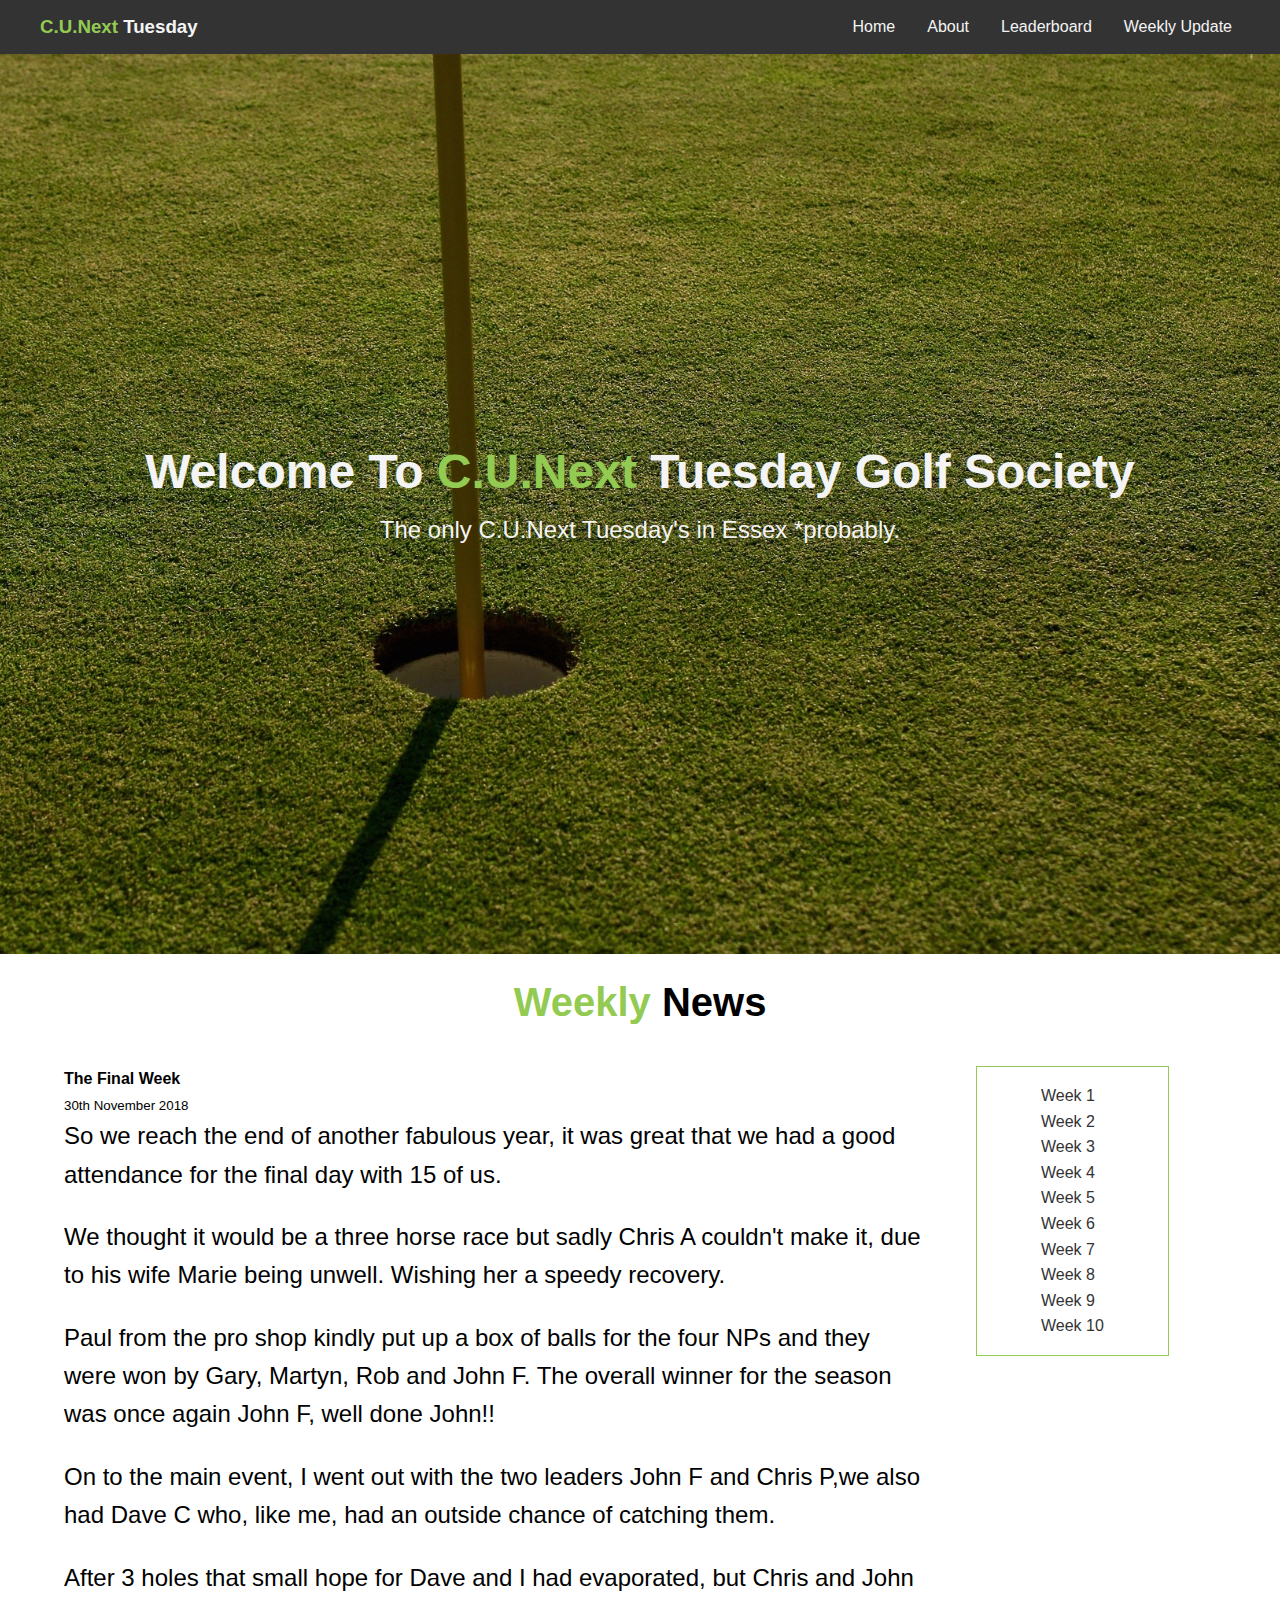
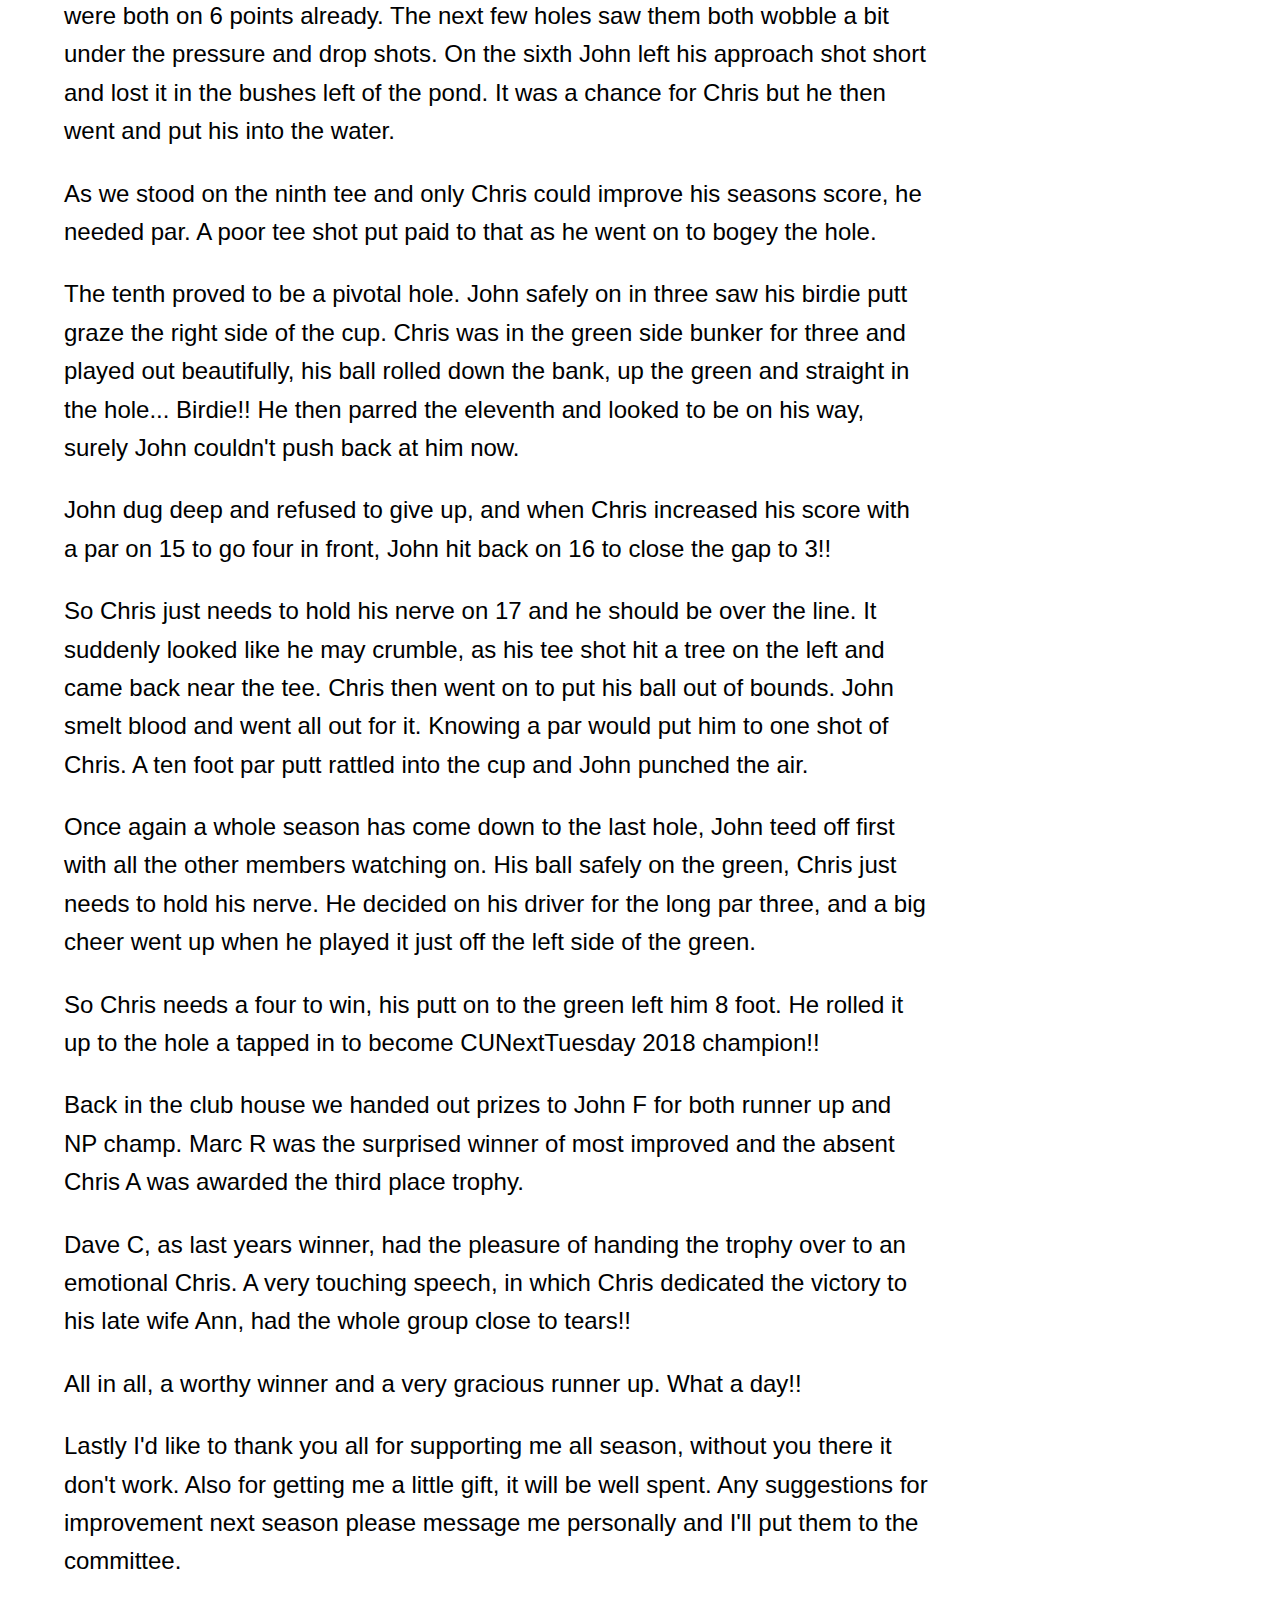
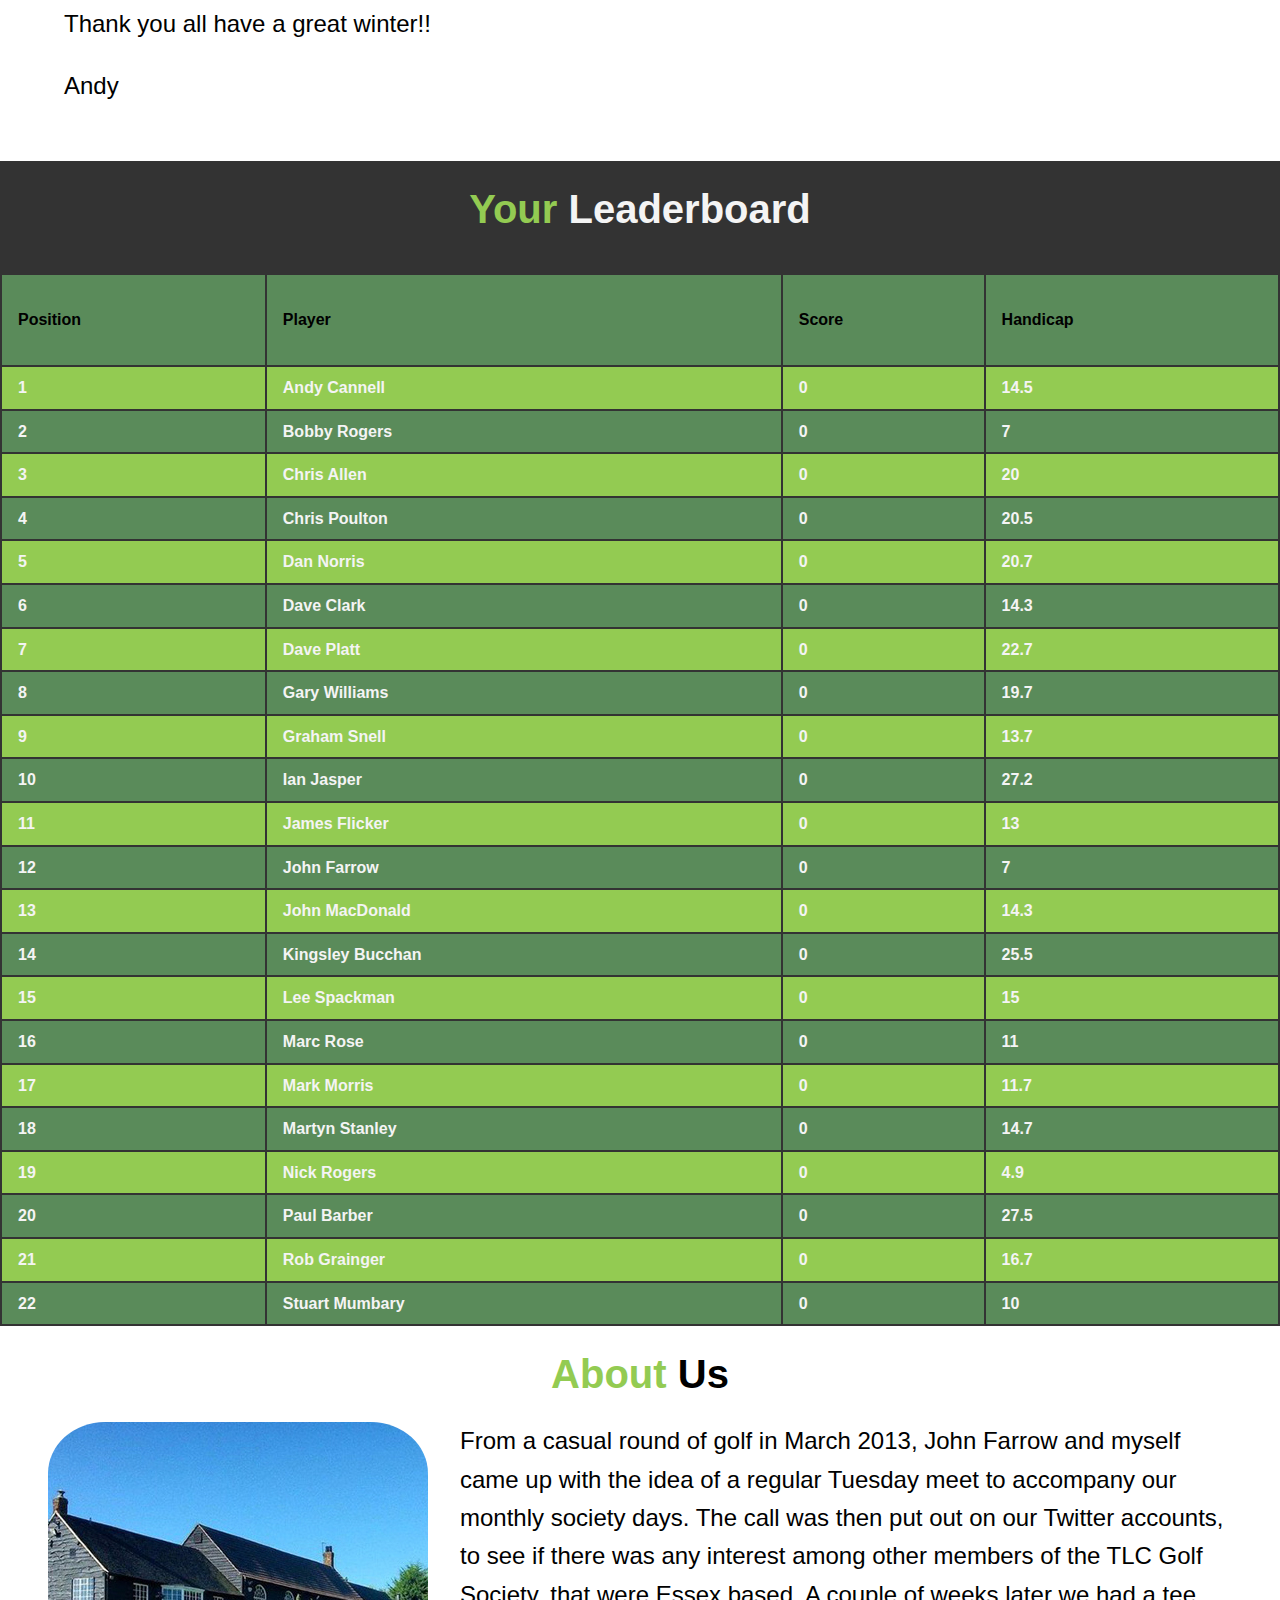
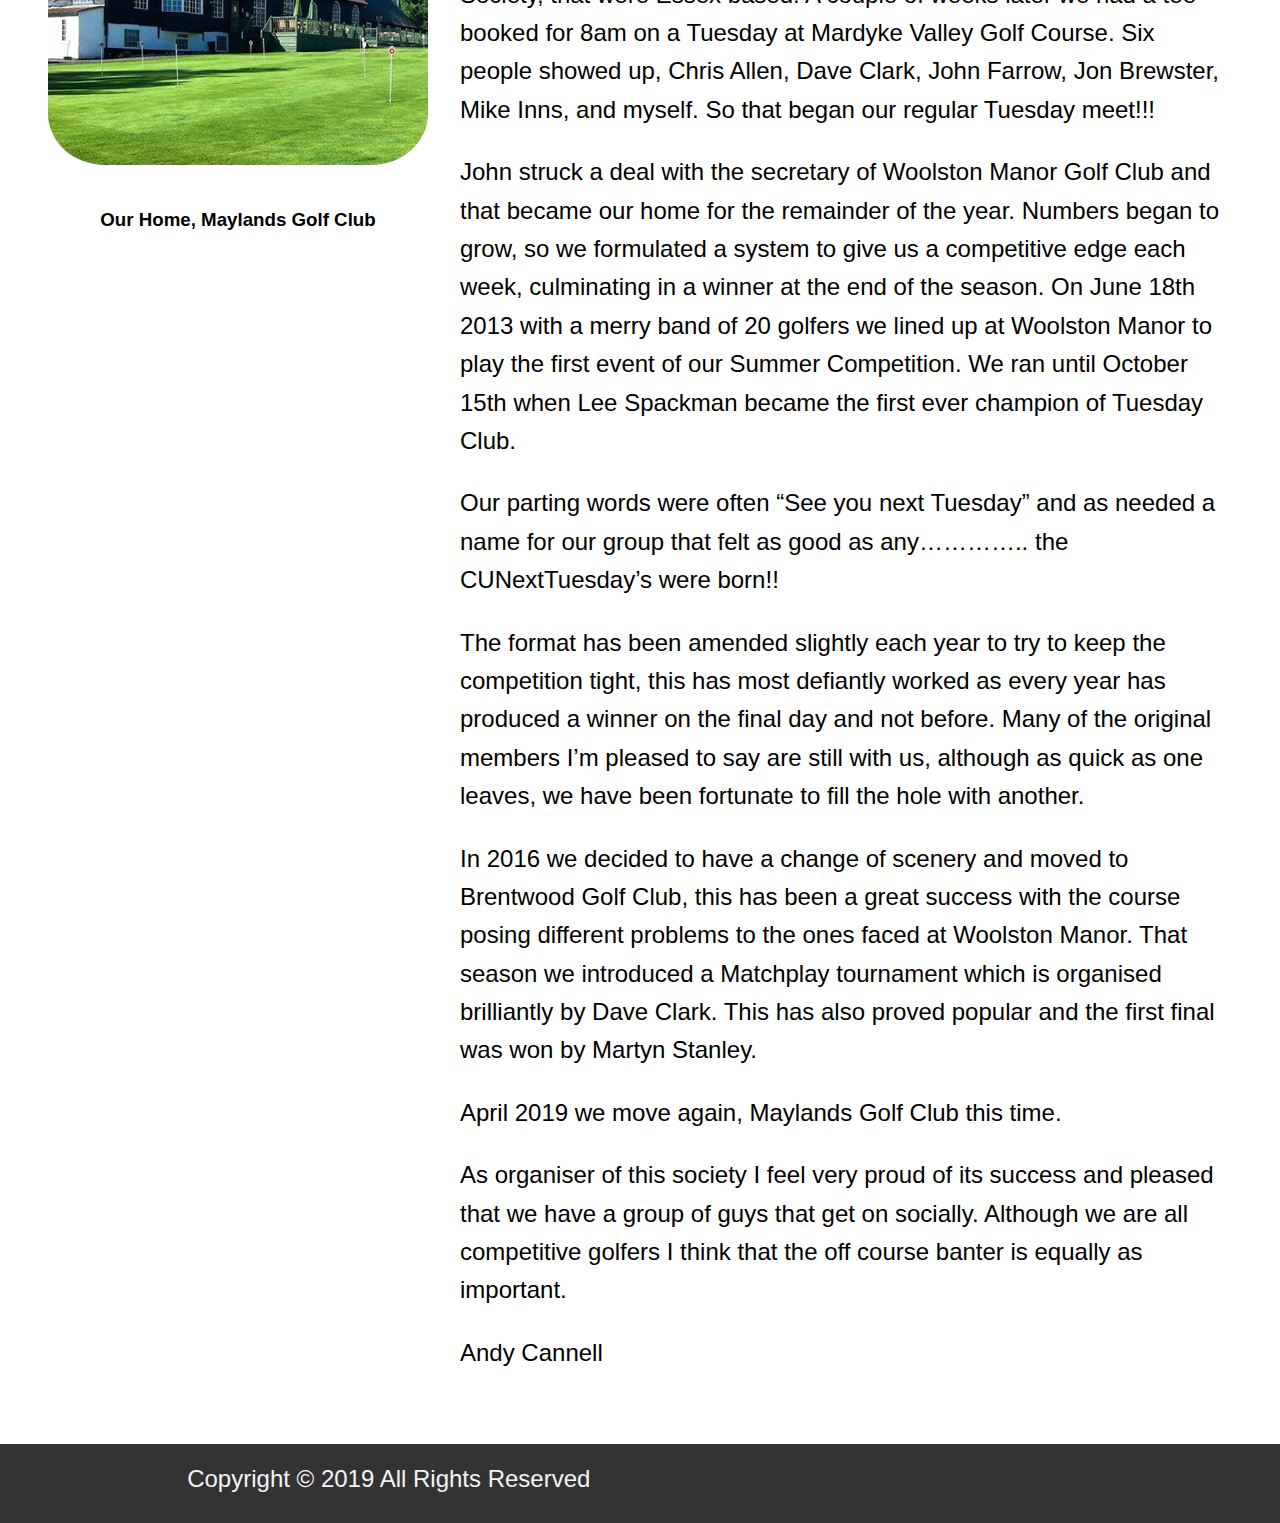
==== index.html @ a3b54503 "added content" ====
<!DOCTYPE html>
<html lang="en">
  <head>
    <meta charset="UTF-8" />
    <meta name="viewport" content="width=device-width, initial-scale=1.0" />
    <meta http-equiv="X-UA-Compatible" content="ie=edge" />
    <link
      rel="stylesheet"
      href="https://use.fontawesome.com/releases/v5.7.2/css/all.css"
      integrity="sha384-fnmOCqbTlWIlj8LyTjo7mOUStjsKC4pOpQbqyi7RrhN7udi9RwhKkMHpvLbHG9Sr"
      crossorigin="anonymous"
    />
    <link rel="stylesheet" href="./static/css/style.css" />

    <title>C.U.Next Tuesday | Golf Society</title>
  </head>
  <body>
    <!-- Nav -->

    <nav id="navbar">
      <h3>
        <i id="brand" class="fas fa-golf-ball"></i
        ><span class="text-primary">C.U.Next</span> Tuesday
      </h3>
      <ul>
        <li><a href="#navbar">Home</a></li>
        <li><a href="#about">About</a></li>
        <li><a href="#leaderboard">Leaderboard</a></li>
        <li><a href="#weekly">Weekly Update</a></li>
      </ul>
    </nav>

    <!-- Header Showcase -->

    <header id="showcase">
      <h1>
        Welcome To <span class="text-primary">C.U.Next</span> Tuesday Golf
        Society
      </h1>
      <p>The only C.U.Next Tuesday's in Essex *probably.</p>
    </header>

    <!-- Weekly News -->

    <section id="weekly">
      <h2><span class="text-primary">Weekly</span> News</h2>
      <div class="weekly-content">
        <div>
          <h4>The Final Week</h4>
          <small>30th November 2018</small>
          <p>
            So we reach the end of another fabulous year, it was great that we
            had a good attendance for the final day with 15 of us.
          </p>
          <p>
            We thought it would be a three horse race but sadly Chris A couldn't
            make it, due to his wife Marie being unwell. Wishing her a speedy
            recovery.
          </p>
          <p>
            Paul from the pro shop kindly put up a box of balls for the four NPs
            and they were won by Gary, Martyn, Rob and John F. The overall
            winner for the season was once again John F, well done John!!
          </p>
          <p>
            On to the main event, I went out with the two leaders John F and
            Chris P,we also had Dave C who, like me, had an outside chance of
            catching them.
          </p>
          <p>
            After 3 holes that small hope for Dave and I had evaporated, but
            Chris and John were both on 6 points already. The next few holes saw
            them both wobble a bit under the pressure and drop shots. On the
            sixth John left his approach shot short and lost it in the bushes
            left of the pond. It was a chance for Chris but he then went and put
            his into the water.
          </p>
          <p>
            As we stood on the ninth tee and only Chris could improve his
            seasons score, he needed par. A poor tee shot put paid to that as he
            went on to bogey the hole.
          </p>
          <p>
            The tenth proved to be a pivotal hole. John safely on in three saw
            his birdie putt graze the right side of the cup. Chris was in the
            green side bunker for three and played out beautifully, his ball
            rolled down the bank, up the green and straight in the hole...
            Birdie!! He then parred the eleventh and looked to be on his way,
            surely John couldn't push back at him now.
          </p>
          <p>
            John dug deep and refused to give up, and when Chris increased his
            score with a par on 15 to go four in front, John hit back on 16 to
            close the gap to 3!!
          </p>
          <p>
            So Chris just needs to hold his nerve on 17 and he should be over
            the line. It suddenly looked like he may crumble, as his tee shot
            hit a tree on the left and came back near the tee. Chris then went
            on to put his ball out of bounds. John smelt blood and went all out
            for it. Knowing a par would put him to one shot of Chris. A ten foot
            par putt rattled into the cup and John punched the air.
          </p>
          <p>
            Once again a whole season has come down to the last hole, John teed
            off first with all the other members watching on. His ball safely on
            the green, Chris just needs to hold his nerve. He decided on his
            driver for the long par three, and a big cheer went up when he
            played it just off the left side of the green.
          </p>
          <p>
            So Chris needs a four to win, his putt on to the green left him 8
            foot. He rolled it up to the hole a tapped in to become
            CUNextTuesday 2018 champion!!
          </p>
          <p>
            Back in the club house we handed out prizes to John F for both
            runner up and NP champ. Marc R was the surprised winner of most
            improved and the absent Chris A was awarded the third place trophy.
          </p>
          <p>
            Dave C, as last years winner, had the pleasure of handing the trophy
            over to an emotional Chris. A very touching speech, in which Chris
            dedicated the victory to his late wife Ann, had the whole group
            close to tears!!
          </p>
          <p>
            All in all, a worthy winner and a very gracious runner up. What a
            day!!
          </p>
          <p>
            Lastly I'd like to thank you all for supporting me all season,
            without you there it don't work. Also for getting me a little gift,
            it will be well spent. Any suggestions for improvement next season
            please message me personally and I'll put them to the committee.
          </p>
          <p>Thank you all have a great winter!!</p>
          <p>Andy</p>
        </div>
        <div>
          <ul>
            <a href=""><li>Week 1</li></a>
            <a href=""><li>Week 2</li></a>
            <a href=""><li>Week 3</li></a>
            <a href=""><li>Week 4</li></a>
            <a href=""><li>Week 5</li></a>
            <a href=""><li>Week 6</li></a>
            <a href=""><li>Week 7</li></a>
            <a href=""><li>Week 8</li></a>
            <a href=""><li>Week 9</li></a>
            <a href=""><li>Week 10</li></a>
          </ul>
        </div>
      </div>
    </section>

    <section id="leaderboard">
      <h2><span class="text-primary">Your</span> Leaderboard</h2>
      <div class="leaderboard-container">
        <table class="leaderboard-table">
          <tr>
            <th>Position</th>
            <th>Player</th>
            <th>Score</th>
            <th>Handicap</th>
          </tr>
          <tr>
            <td>1</td>
            <td>Andy Cannell</td>
            <td>0</td>
            <td>14.5</td>
          </tr>
          <tr>
            <td>2</td>
            <td>Bobby Rogers</td>
            <td>0</td>
            <td>7</td>
          </tr>
          <tr>
            <td>3</td>
            <td>Chris Allen</td>
            <td>0</td>
            <td>20</td>
          </tr>
          <tr>
            <td>4</td>
            <td>Chris Poulton</td>
            <td>0</td>
            <td>20.5</td>
          </tr>
          <tr>
            <td>5</td>
            <td>Dan Norris</td>
            <td>0</td>
            <td>20.7</td>
          </tr>
          <tr>
            <td>6</td>
            <td>Dave Clark</td>
            <td>0</td>
            <td>14.3</td>
          </tr>
          <tr>
            <td>7</td>
            <td>Dave Platt</td>
            <td>0</td>
            <td>22.7</td>
          </tr>
          <tr>
            <td>8</td>
            <td>Gary Williams</td>
            <td>0</td>
            <td>19.7</td>
          </tr>
          <tr>
            <td>9</td>
            <td>Graham Snell</td>
            <td>0</td>
            <td>13.7</td>
          </tr>
          <tr>
            <td>10</td>
            <td>Ian Jasper</td>
            <td>0</td>
            <td>27.2</td>
          </tr>
          <tr>
            <td>11</td>
            <td>James Flicker</td>
            <td>0</td>
            <td>13</td>
          </tr>
          <tr>
            <td>12</td>
            <td>John Farrow</td>
            <td>0</td>
            <td>7</td>
          </tr>
          <tr>
            <td>13</td>
            <td>John MacDonald</td>
            <td>0</td>
            <td>14.3</td>
          </tr>
          <tr>
            <td>14</td>
            <td>Kingsley Bucchan</td>
            <td>0</td>
            <td>25.5</td>
          </tr>
          <tr>
            <td>15</td>
            <td>Lee Spackman</td>
            <td>0</td>
            <td>15</td>
          </tr>
          <tr>
            <td>16</td>
            <td>Marc Rose</td>
            <td>0</td>
            <td>11</td>
          </tr>
          <tr>
            <td>17</td>
            <td>Mark Morris</td>
            <td>0</td>
            <td>11.7</td>
          </tr>
          <tr>
            <td>18</td>
            <td>Martyn Stanley</td>
            <td>0</td>
            <td>14.7</td>
          </tr>
          <tr>
            <td>19</td>
            <td>Nick Rogers</td>
            <td>0</td>
            <td>4.9</td>
          </tr>
          <tr>
            <td>20</td>
            <td>Paul Barber</td>
            <td>0</td>
            <td>27.5</td>
          </tr>
          <tr>
            <td>21</td>
            <td>Rob Grainger</td>
            <td>0</td>
            <td>16.7</td>
          </tr>
          <tr>
            <td>22</td>
            <td>Stuart Mumbary</td>
            <td>0</td>
            <td>10</td>
          </tr>
        </table>
      </div>
    </section>
    <section id="about">
      <h2><span class="text-primary">About</span> Us</h2>
      <div class="about-container">
        <div>
          <img src="static/img/maylands.jpg" alt="Mayland Club House" />
          <h3>Our Home, Maylands Golf Club</h3>
        </div>
        <div>
          <p>
            From a casual round of golf in March 2013, John Farrow and myself
            came up with the idea of a regular Tuesday meet to accompany our
            monthly society days. The call was then put out on our Twitter
            accounts, to see if there was any interest among other members of
            the TLC Golf Society, that were Essex based. A couple of weeks later
            we had a tee booked for 8am on a Tuesday at Mardyke Valley Golf
            Course. Six people showed up, Chris Allen, Dave Clark, John Farrow,
            Jon Brewster, Mike Inns, and myself. So that began our regular
            Tuesday meet!!!
          </p>

          <p>
            John struck a deal with the secretary of Woolston Manor Golf Club
            and that became our home for the remainder of the year. Numbers
            began to grow, so we formulated a system to give us a competitive
            edge each week, culminating in a winner at the end of the season. On
            June 18th 2013 with a merry band of 20 golfers we lined up at
            Woolston Manor to play the first event of our Summer Competition. We
            ran until October 15th when Lee Spackman became the first ever
            champion of Tuesday Club.
          </p>

          <p>
            Our parting words were often “See you next Tuesday” and as needed a
            name for our group that felt as good as any………….. the
            CUNextTuesday’s were born!!
          </p>
          <p>
            The format has been amended slightly each year to try to keep the
            competition tight, this has most defiantly worked as every year has
            produced a winner on the final day and not before. Many of the
            original members I’m pleased to say are still with us, although as
            quick as one leaves, we have been fortunate to fill the hole with
            another.
          </p>
          <p>
            In 2016 we decided to have a change of scenery and moved to
            Brentwood Golf Club, this has been a great success with the course
            posing different problems to the ones faced at Woolston Manor. That
            season we introduced a Matchplay tournament which is organised
            brilliantly by Dave Clark. This has also proved popular and the
            first final was won by Martyn Stanley.
          </p>
          <p>
            April 2019 we move again, Maylands Golf Club this time.
          </p>
          <p>
            As organiser of this society I feel very proud of its success and
            pleased that we have a group of guys that get on socially. Although
            we are all competitive golfers I think that the off course banter is
            equally as important.
          </p>
          <p>
            Andy Cannell
          </p>
        </div>
      </div>
    </section>

    <footer id="main-footer">
      <div class="footer-container">
        <div>
          <p>Copyright &copy; 2019 All Rights Reserved</p>
        </div>
        <div>
          <i class="fab fa-twitter fa-2x"></i>
          <i class="fab fa-facebook fa-2x"></i>
          <i class="fab fa-instagram fa-2x"></i>
          <i class="fab fa-youtube fa-2x"></i>
        </div>
      </div>
    </footer>
  </body>
</html>
---- static/css/style.css ----
* {
  box-sizing: border-box;
  margin: 0;
  padding: 0;
}

/* Core */

body {
  font-family: "Segoe UI", Tahoma, Geneva, Verdana, sans-serif;
  line-height: 1.6;
}

h1 {
  font-size: 3rem;
}

h2 {
  font-size: 2.5rem;
  text-align: center;
  padding-top: 1rem;
}

li {
  list-style: none;
}

a {
  color: #f4f4f4;
  text-decoration: none;
}

p {
  font-size: 1.5rem;
  padding-bottom: 1.5rem;
}
/* Utility */

.text-primary {
  color: #93cb52;
}

/* Navbar */

#navbar {
  background: #333;
  color: #f4f4f4;
  display: flex;
  justify-content: space-between;
  align-items: center;
  padding: 0.75rem 2rem;
  position: sticky;
  z-index: 1;
  top: 0;
}

#navbar ul {
  display: flex;
}

#navbar ul li a {
  padding: 0.75rem 1rem;
}

#navbar ul li a:hover {
  background: #93cb52;
  border-radius: 5px;
}

#brand {
  margin-right: 0.5rem;
}

/* showcase */

#showcase {
  background: #333 url("../img/showcase.jpg") no-repeat center center/cover;
  height: 100vh;
  display: flex;
  justify-content: center;
  align-items: center;
  text-align: center;
  flex-direction: column;
}

#showcase h1 {
  color: #f4f4f4;
}

#showcase p {
  color: #f4f4f4;
}

/* Weekly News Section */

.weekly-content {
  display: grid;
  grid-template-columns: 3fr 1fr;
  justify-content: flex-start;
  align-items: flex-start;
  padding: 2rem 4rem;
}

.weekly-content ul {
  margin-left: 3rem;
  padding: 1rem 4rem;
  border: solid #93cb52 1px;
  display: inline-block;
}

.weekly-content ul a li {
  display: block;
  color: #333;
}

.weekly-content:last-of-type div {
  padding-left: 0;
  justify-content: flex-start;
}
/* Leader Board */

#leaderboard {
  background: #333;
}

#leaderboard h2 {
  color: #f4f4f4;
  margin-bottom: 2rem;
}

.leaderboard-container {
  width: 100vw;
}

table {
  margin: auto auto;
  width: 100%;
}

table th {
  text-align: left;
  padding-top: 2rem;
  padding-bottom: 2rem;
  padding-left: 1rem;
}

table tr {
  background: #93cb52;
}

table tr:nth-child(odd) {
  background: rgb(90, 139, 90);
}

table td {
  padding-left: 1rem;
  padding-top: 0.5rem;
  padding-bottom: 0.5rem;
  color: #f4f4f4;
  font-weight: bold;
}

/* About Us */

.about-container {
  display: flex;
  justify-content: center;
  padding: 3rem;
  padding-top: 1rem;
}

.about-container img {
  margin-right: 2rem;
  border-radius: 15%;
}

.about-container h3 {
  text-align: center;
  margin-top: 2rem;
  margin-right: 2rem;
}

/* Footer */

#main-footer {
  background: #333;
}

#main-footer .footer-container {
  display: flex;
  justify-content: space-around;
  align-items: center;
  text-align: center;
}

#main-footer .footer-container p {
  padding-top: 1rem;
  color: #f4f4f4;
}

#main-footer .footer-container i {
  padding: 1rem 1rem;
  color: #f4f4f4;
}

#main-footer .footer-container i:hover {
  background: #93cb52;
  border-radius: 50%;
}

/* Media Queries */

@media (max-width: 768px) {
  p {
    font-size: 1rem;
  }

  #navbar {
    display: block;
  }

  .logo {
    text-align: center;
    margin-bottom: 1rem;
  }
  #navbar ul {
    display: block;
    text-align: center;
  }

  #navbar ul li {
    border-bottom: 1px solid #444;
    padding: 1rem;
  }

  #showcase {
    height: 60vh;
  }

  #showcase .showcase-container h1 {
    font-size: 2rem;
    text-align: center;
    padding: 0.5rem;
  }

  .weekly-content {
    display: block;
    padding: 1rem 3rem;
  }

  .weekly-content:last-of-type div {
    padding-left: none;
  }

  .about-container {
    display: block;
    padding: 1rem 3rem;
  }

  .about-container img,
  h3 {
    display: none;
  }

  #main-footer .footer-container {
    display: block;
  }
}
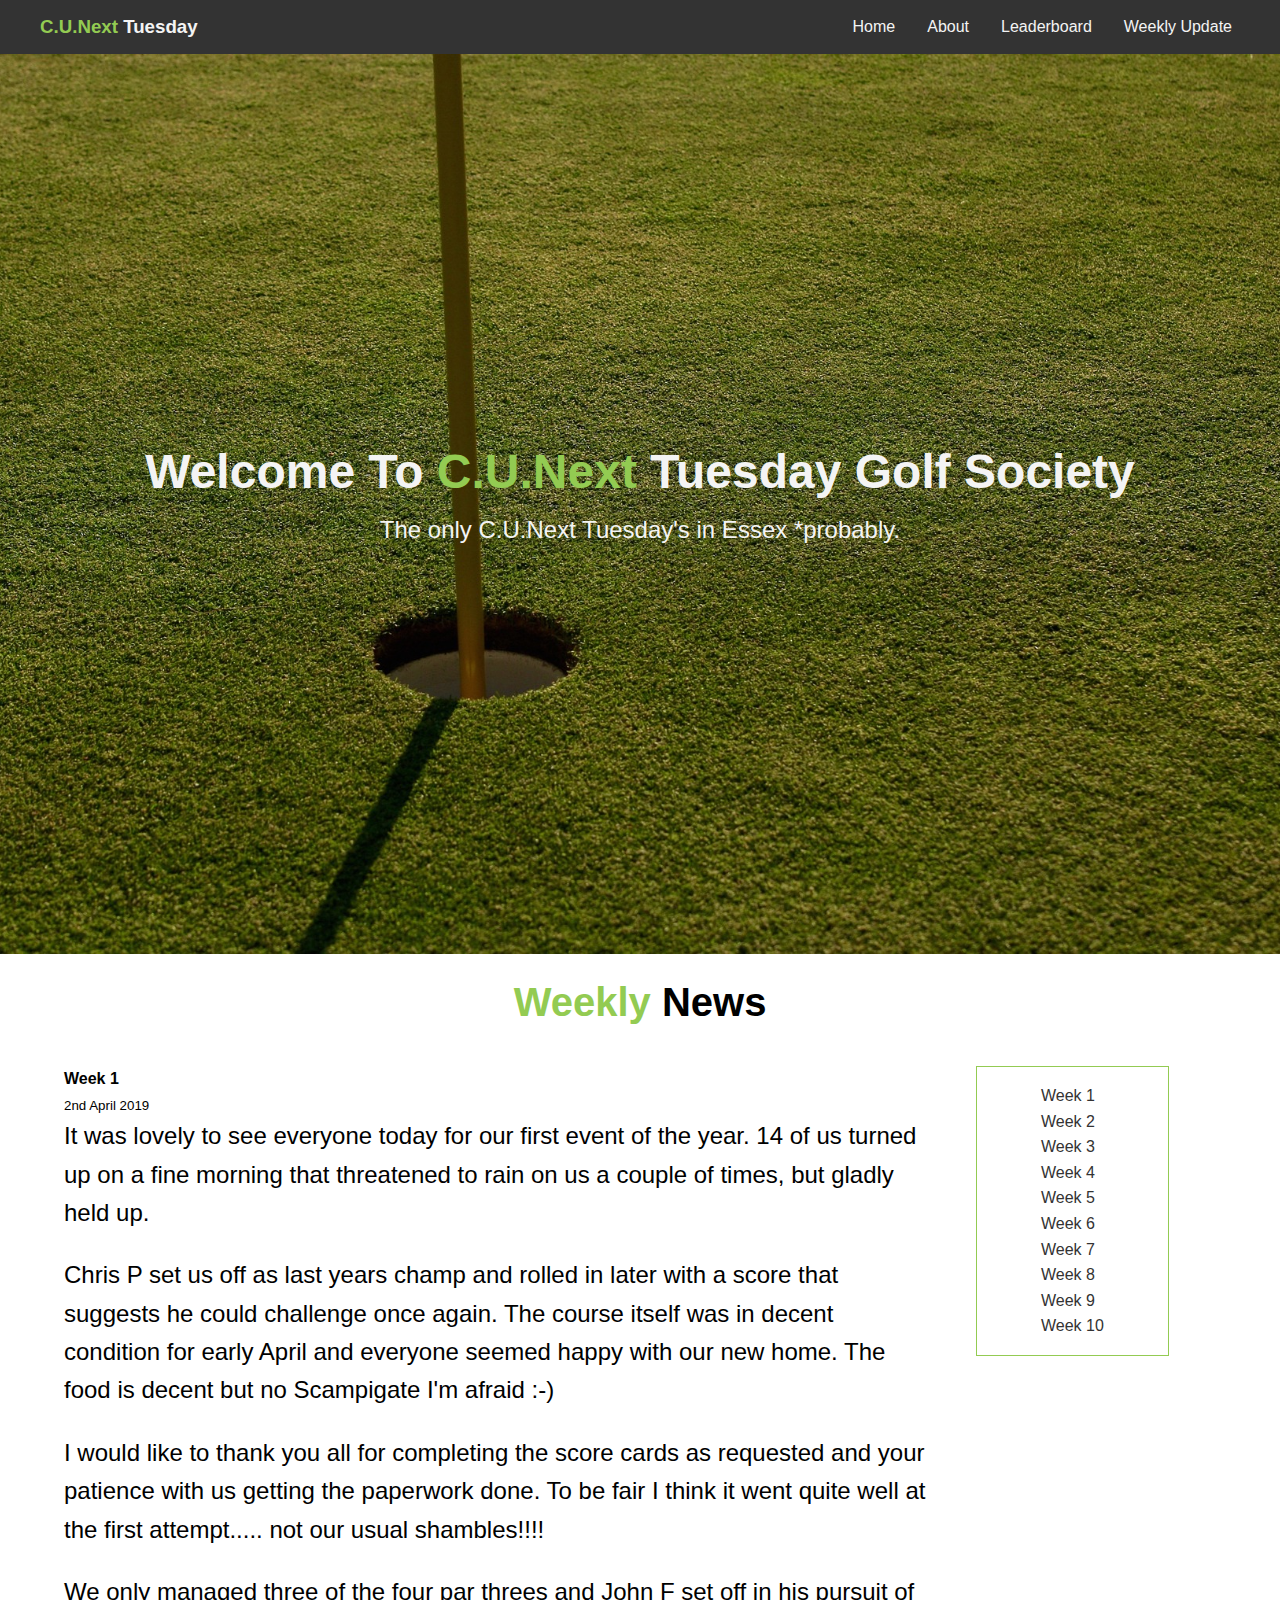
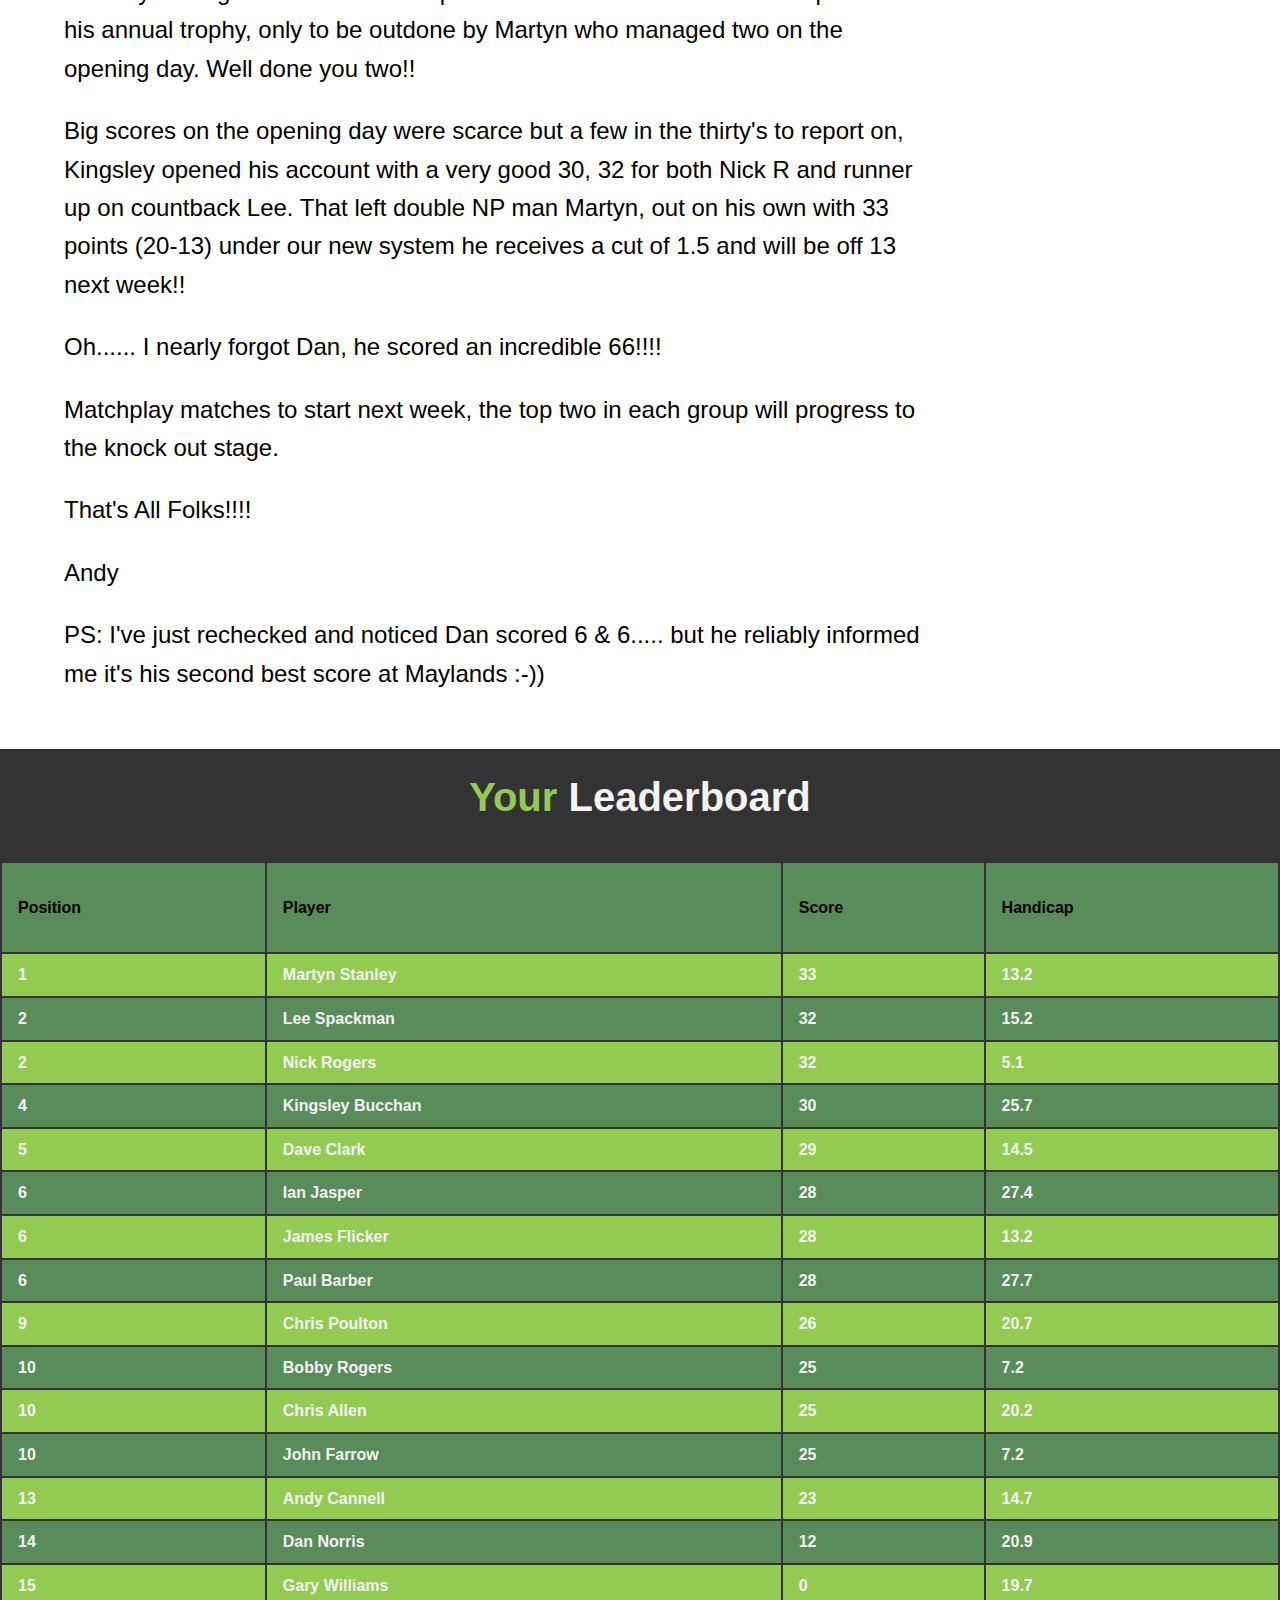
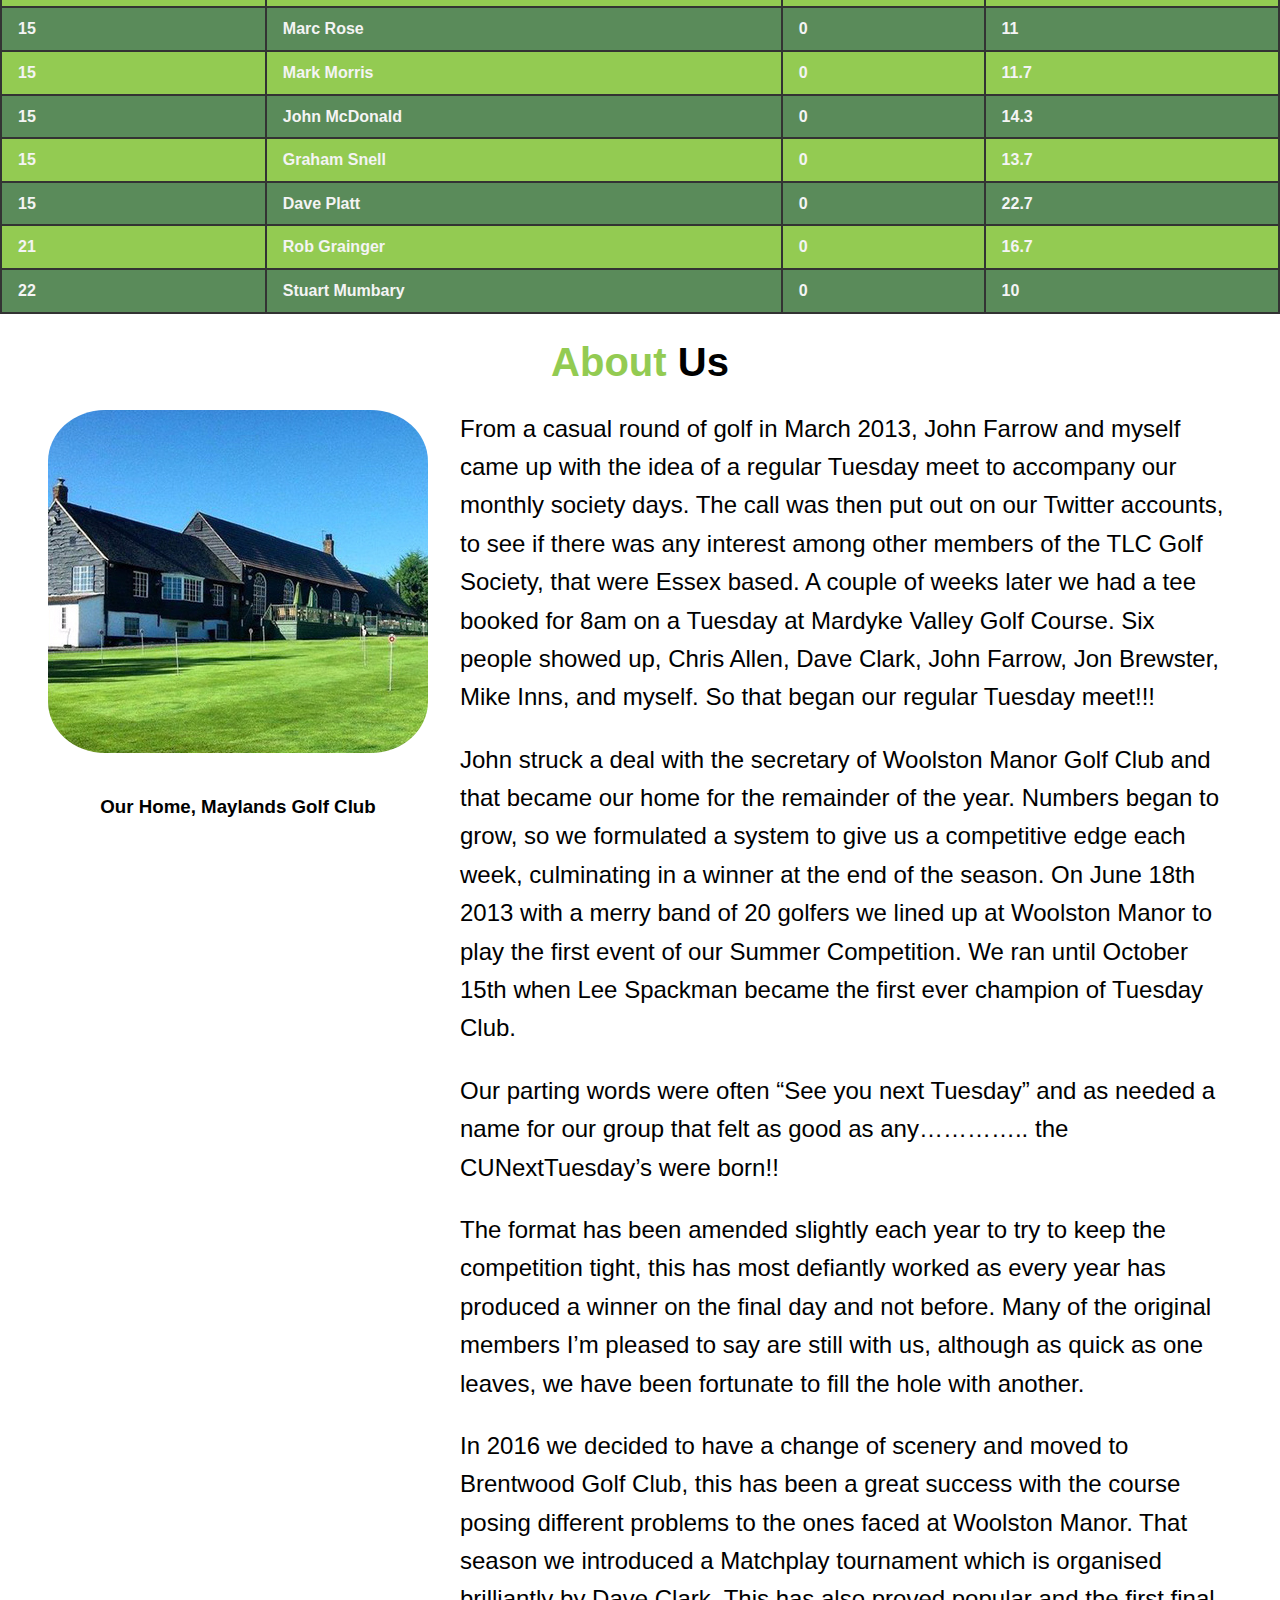
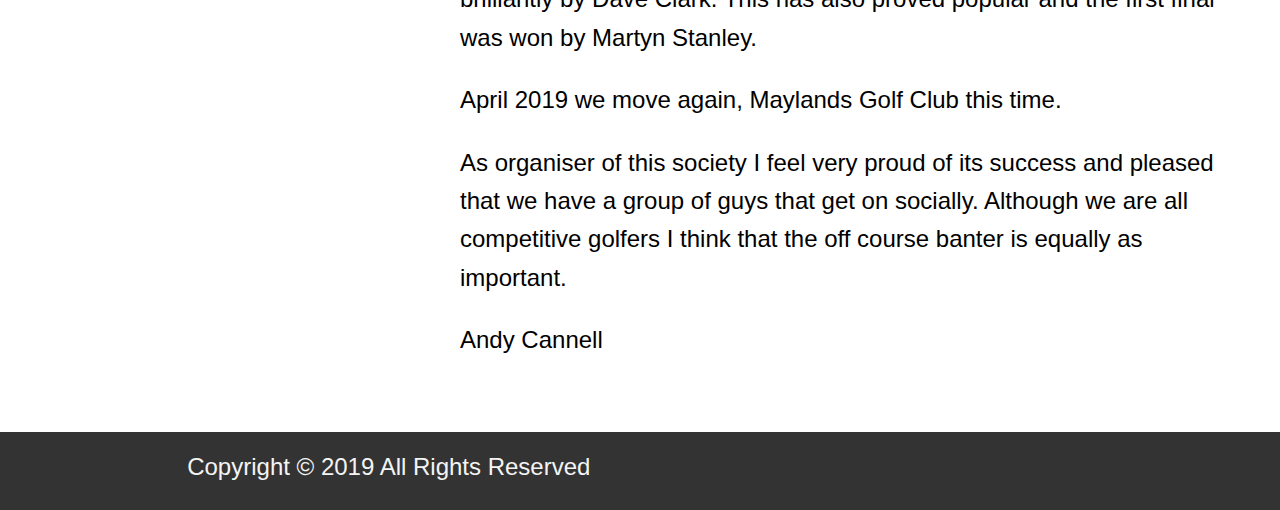
==== commit 976f2289: "week 1 and update leaderboard" ====
--- a/index.html
+++ b/index.html
@@ -46,96 +46,56 @@
       <h2><span class="text-primary">Weekly</span> News</h2>
       <div class="weekly-content">
         <div>
-          <h4>The Final Week</h4>
-          <small>30th November 2018</small>
-          <p>
-            So we reach the end of another fabulous year, it was great that we
-            had a good attendance for the final day with 15 of us.
-          </p>
-          <p>
-            We thought it would be a three horse race but sadly Chris A couldn't
-            make it, due to his wife Marie being unwell. Wishing her a speedy
-            recovery.
-          </p>
-          <p>
-            Paul from the pro shop kindly put up a box of balls for the four NPs
-            and they were won by Gary, Martyn, Rob and John F. The overall
-            winner for the season was once again John F, well done John!!
-          </p>
-          <p>
-            On to the main event, I went out with the two leaders John F and
-            Chris P,we also had Dave C who, like me, had an outside chance of
-            catching them.
-          </p>
-          <p>
-            After 3 holes that small hope for Dave and I had evaporated, but
-            Chris and John were both on 6 points already. The next few holes saw
-            them both wobble a bit under the pressure and drop shots. On the
-            sixth John left his approach shot short and lost it in the bushes
-            left of the pond. It was a chance for Chris but he then went and put
-            his into the water.
-          </p>
-          <p>
-            As we stood on the ninth tee and only Chris could improve his
-            seasons score, he needed par. A poor tee shot put paid to that as he
-            went on to bogey the hole.
-          </p>
-          <p>
-            The tenth proved to be a pivotal hole. John safely on in three saw
-            his birdie putt graze the right side of the cup. Chris was in the
-            green side bunker for three and played out beautifully, his ball
-            rolled down the bank, up the green and straight in the hole...
-            Birdie!! He then parred the eleventh and looked to be on his way,
-            surely John couldn't push back at him now.
-          </p>
-          <p>
-            John dug deep and refused to give up, and when Chris increased his
-            score with a par on 15 to go four in front, John hit back on 16 to
-            close the gap to 3!!
-          </p>
-          <p>
-            So Chris just needs to hold his nerve on 17 and he should be over
-            the line. It suddenly looked like he may crumble, as his tee shot
-            hit a tree on the left and came back near the tee. Chris then went
-            on to put his ball out of bounds. John smelt blood and went all out
-            for it. Knowing a par would put him to one shot of Chris. A ten foot
-            par putt rattled into the cup and John punched the air.
-          </p>
-          <p>
-            Once again a whole season has come down to the last hole, John teed
-            off first with all the other members watching on. His ball safely on
-            the green, Chris just needs to hold his nerve. He decided on his
-            driver for the long par three, and a big cheer went up when he
-            played it just off the left side of the green.
-          </p>
-          <p>
-            So Chris needs a four to win, his putt on to the green left him 8
-            foot. He rolled it up to the hole a tapped in to become
-            CUNextTuesday 2018 champion!!
-          </p>
-          <p>
-            Back in the club house we handed out prizes to John F for both
-            runner up and NP champ. Marc R was the surprised winner of most
-            improved and the absent Chris A was awarded the third place trophy.
-          </p>
-          <p>
-            Dave C, as last years winner, had the pleasure of handing the trophy
-            over to an emotional Chris. A very touching speech, in which Chris
-            dedicated the victory to his late wife Ann, had the whole group
-            close to tears!!
-          </p>
-          <p>
-            All in all, a worthy winner and a very gracious runner up. What a
-            day!!
-          </p>
-          <p>
-            Lastly I'd like to thank you all for supporting me all season,
-            without you there it don't work. Also for getting me a little gift,
-            it will be well spent. Any suggestions for improvement next season
-            please message me personally and I'll put them to the committee.
-          </p>
-          <p>Thank you all have a great winter!!</p>
-          <p>Andy</p>
+          <h4>Week 1</h4>
+          <small>2nd April 2019</small>
+          <p>
+            It was lovely to see everyone today for our first event of the year.
+            14 of us turned up on a fine morning that threatened to rain on us a
+            couple of times, but gladly held up.
+          </p>
+          <p>
+            Chris P set us off as last years champ and rolled in later with a
+            score that suggests he could challenge once again. The course itself
+            was in decent condition for early April and everyone seemed happy
+            with our new home. The food is decent but no Scampigate I'm afraid
+            :-)
+          </p>
+          <p>
+            I would like to thank you all for completing the score cards as
+            requested and your patience with us getting the paperwork done. To
+            be fair I think it went quite well at the first attempt..... not our
+            usual shambles!!!!
+          </p>
+          <p>
+            We only managed three of the four par threes and John F set off in
+            his pursuit of his annual trophy, only to be outdone by Martyn who
+            managed two on the opening day. Well done you two!!
+          </p>
+          <p>
+            Big scores on the opening day were scarce but a few in the thirty's
+            to report on, Kingsley opened his account with a very good 30, 32
+            for both Nick R and runner up on countback Lee. That left double NP
+            man Martyn, out on his own with 33 points (20-13) under our new
+            system he receives a cut of 1.5 and will be off 13 next week!!
+          </p>
+          <p>
+            Oh...... I nearly forgot Dan, he scored an incredible 66!!!!
+          </p>
+
+          <p>
+            Matchplay matches to start next week, the top two in each group will
+            progress to the knock out stage.
+          </p>
+          <p>
+            That's All Folks!!!!
+          </p>
+          <p>
+            Andy
+          </p>
+          <p>
+            PS: I've just rechecked and noticed Dan scored 6 & 6..... but he
+            reliably informed me it's his second best score at Maylands :-))
+          </p>
         </div>
         <div>
           <ul>
@@ -166,123 +126,124 @@
           </tr>
           <tr>
             <td>1</td>
+            <td>Martyn Stanley</td>
+            <td>33</td>
+            <td>13.2</td>
+          </tr>
+          <tr>
+            <td>2</td>
+            <td>Lee Spackman</td>
+            <td>32</td>
+            <td>15.2</td>
+          </tr>
+          <tr>
+            <td>2</td>
+            <td>Nick Rogers</td>
+            <td>32</td>
+            <td>5.1</td>
+          </tr>
+          <tr>
+            <td>4</td>
+            <td>Kingsley Bucchan</td>
+            <td>30</td>
+            <td>25.7</td>
+          </tr>
+          <tr>
+            <td>5</td>
+            <td>Dave Clark</td>
+            <td>29</td>
+            <td>14.5</td>
+          </tr>
+          <tr>
+            <td>6</td>
+            <td>Ian Jasper</td>
+            <td>28</td>
+            <td>27.4</td>
+          </tr>
+          <tr>
+            <td>6</td>
+            <td>James Flicker</td>
+            <td>28</td>
+            <td>13.2</td>
+          </tr>
+          <tr>
+            <td>6</td>
+            <td>Paul Barber</td>
+            <td>28</td>
+            <td>27.7</td>
+          </tr>
+          <tr>
+            <td>9</td>
+            <td>Chris Poulton</td>
+            <td>26</td>
+            <td>20.7</td>
+          </tr>
+          <tr>
+            <td>10</td>
+            <td>Bobby Rogers</td>
+            <td>25</td>
+            <td>7.2</td>
+          </tr>
+          <tr>
+            <td>10</td>
+            <td>Chris Allen</td>
+            <td>25</td>
+            <td>20.2</td>
+          </tr>
+          <tr>
+            <td>10</td>
+            <td>John Farrow</td>
+            <td>25</td>
+            <td>7.2</td>
+          </tr>
+
+          <tr>
+            <td>13</td>
             <td>Andy Cannell</td>
-            <td>0</td>
-            <td>14.5</td>
-          </tr>
-          <tr>
-            <td>2</td>
-            <td>Bobby Rogers</td>
-            <td>0</td>
-            <td>7</td>
-          </tr>
-          <tr>
-            <td>3</td>
-            <td>Chris Allen</td>
-            <td>0</td>
-            <td>20</td>
-          </tr>
-          <tr>
-            <td>4</td>
-            <td>Chris Poulton</td>
-            <td>0</td>
-            <td>20.5</td>
-          </tr>
-          <tr>
-            <td>5</td>
+            <td>23</td>
+            <td>14.7</td>
+          </tr>
+          <tr>
+            <td>14</td>
             <td>Dan Norris</td>
-            <td>0</td>
-            <td>20.7</td>
-          </tr>
-          <tr>
-            <td>6</td>
-            <td>Dave Clark</td>
+            <td>12</td>
+            <td>20.9</td>
+          </tr>
+          <tr>
+            <td>15</td>
+            <td>Gary Williams</td>
+            <td>0</td>
+            <td>19.7</td>
+          </tr>
+          <tr>
+            <td>15</td>
+            <td>Marc Rose</td>
+            <td>0</td>
+            <td>11</td>
+          </tr>
+          <tr>
+            <td>15</td>
+            <td>Mark Morris</td>
+            <td>0</td>
+            <td>11.7</td>
+          </tr>
+          <tr>
+            <td>15</td>
+            <td>John McDonald</td>
             <td>0</td>
             <td>14.3</td>
           </tr>
           <tr>
-            <td>7</td>
+            <td>15</td>
+            <td>Graham Snell</td>
+            <td>0</td>
+            <td>13.7</td>
+          </tr>
+          <tr>
+            <td>15</td>
             <td>Dave Platt</td>
             <td>0</td>
             <td>22.7</td>
-          </tr>
-          <tr>
-            <td>8</td>
-            <td>Gary Williams</td>
-            <td>0</td>
-            <td>19.7</td>
-          </tr>
-          <tr>
-            <td>9</td>
-            <td>Graham Snell</td>
-            <td>0</td>
-            <td>13.7</td>
-          </tr>
-          <tr>
-            <td>10</td>
-            <td>Ian Jasper</td>
-            <td>0</td>
-            <td>27.2</td>
-          </tr>
-          <tr>
-            <td>11</td>
-            <td>James Flicker</td>
-            <td>0</td>
-            <td>13</td>
-          </tr>
-          <tr>
-            <td>12</td>
-            <td>John Farrow</td>
-            <td>0</td>
-            <td>7</td>
-          </tr>
-          <tr>
-            <td>13</td>
-            <td>John MacDonald</td>
-            <td>0</td>
-            <td>14.3</td>
-          </tr>
-          <tr>
-            <td>14</td>
-            <td>Kingsley Bucchan</td>
-            <td>0</td>
-            <td>25.5</td>
-          </tr>
-          <tr>
-            <td>15</td>
-            <td>Lee Spackman</td>
-            <td>0</td>
-            <td>15</td>
-          </tr>
-          <tr>
-            <td>16</td>
-            <td>Marc Rose</td>
-            <td>0</td>
-            <td>11</td>
-          </tr>
-          <tr>
-            <td>17</td>
-            <td>Mark Morris</td>
-            <td>0</td>
-            <td>11.7</td>
-          </tr>
-          <tr>
-            <td>18</td>
-            <td>Martyn Stanley</td>
-            <td>0</td>
-            <td>14.7</td>
-          </tr>
-          <tr>
-            <td>19</td>
-            <td>Nick Rogers</td>
-            <td>0</td>
-            <td>4.9</td>
-          </tr>
-          <tr>
-            <td>20</td>
-            <td>Paul Barber</td>
-            <td>0</td>
-            <td>27.5</td>
           </tr>
           <tr>
             <td>21</td>
--- a/static/css/style.css
+++ b/static/css/style.css
@@ -117,6 +117,7 @@
   padding-left: 0;
   justify-content: flex-start;
 }
+
 /* Leader Board */
 
 #leaderboard {
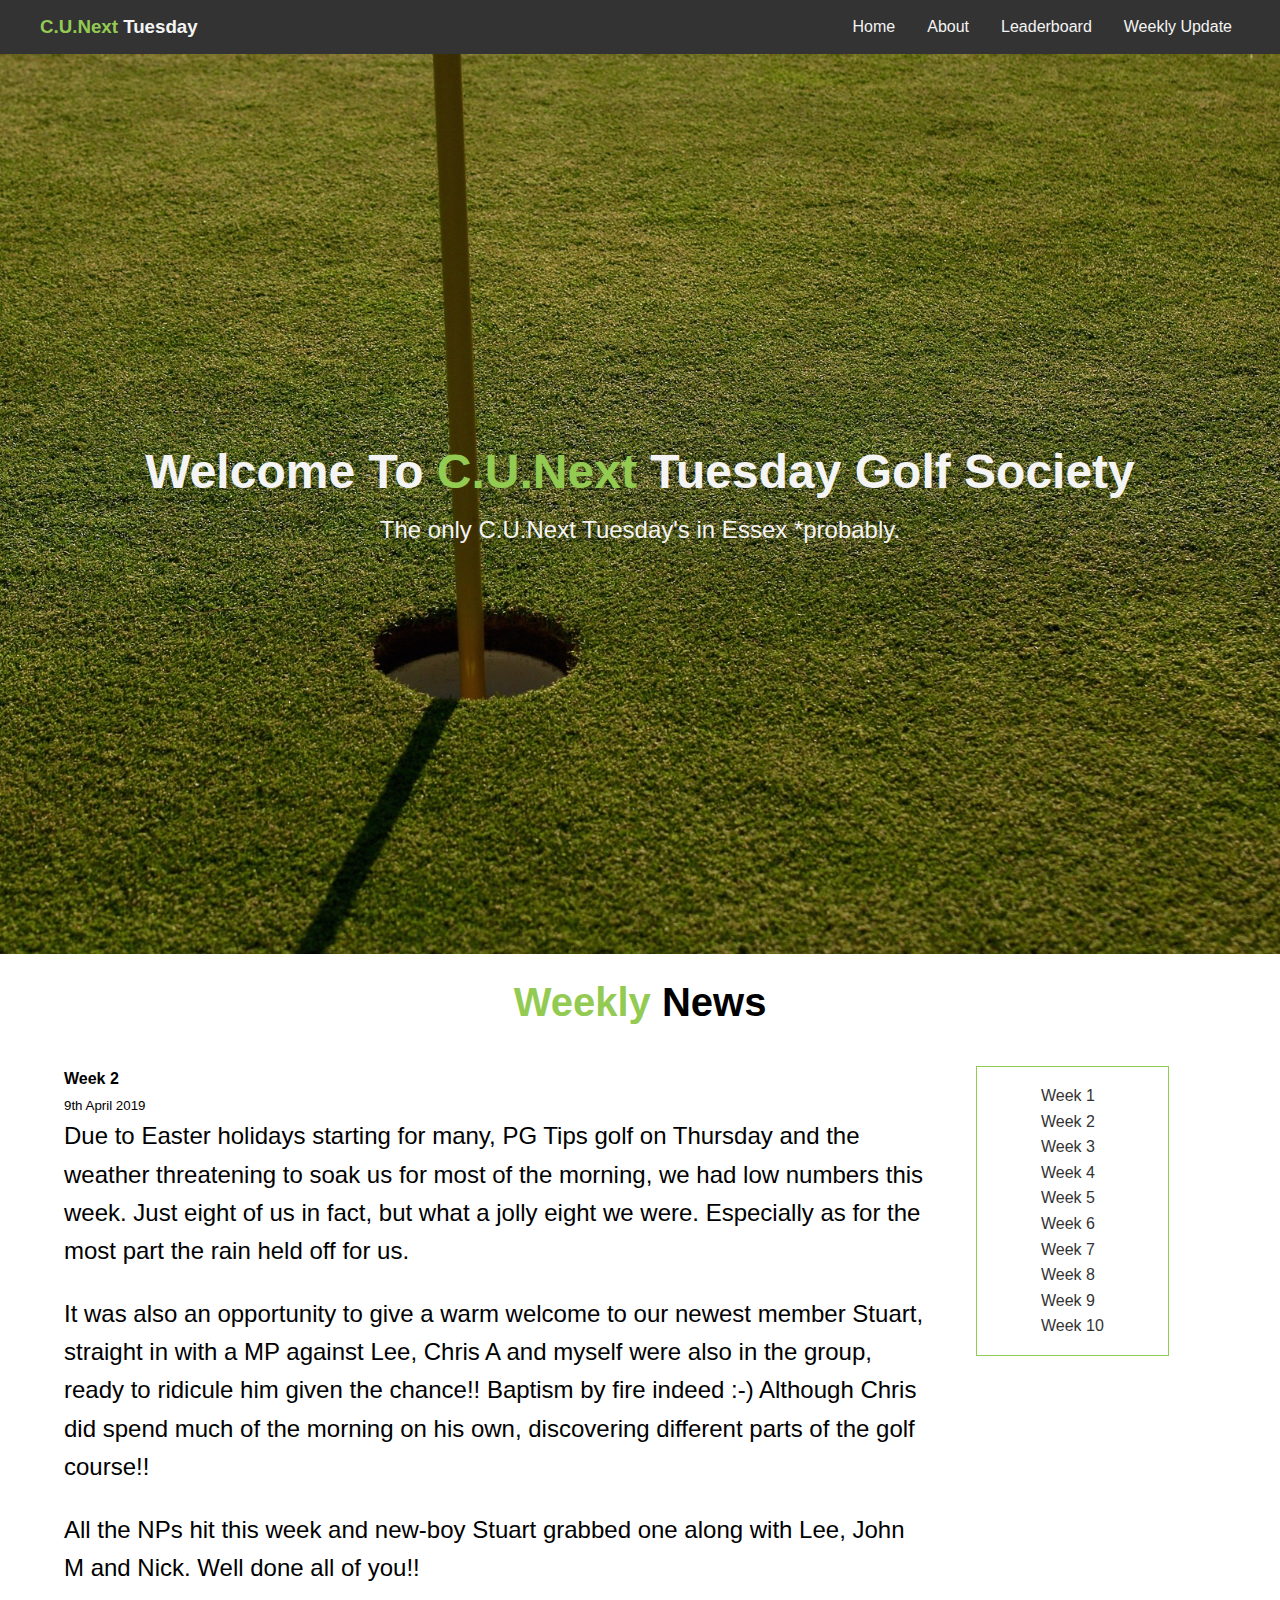
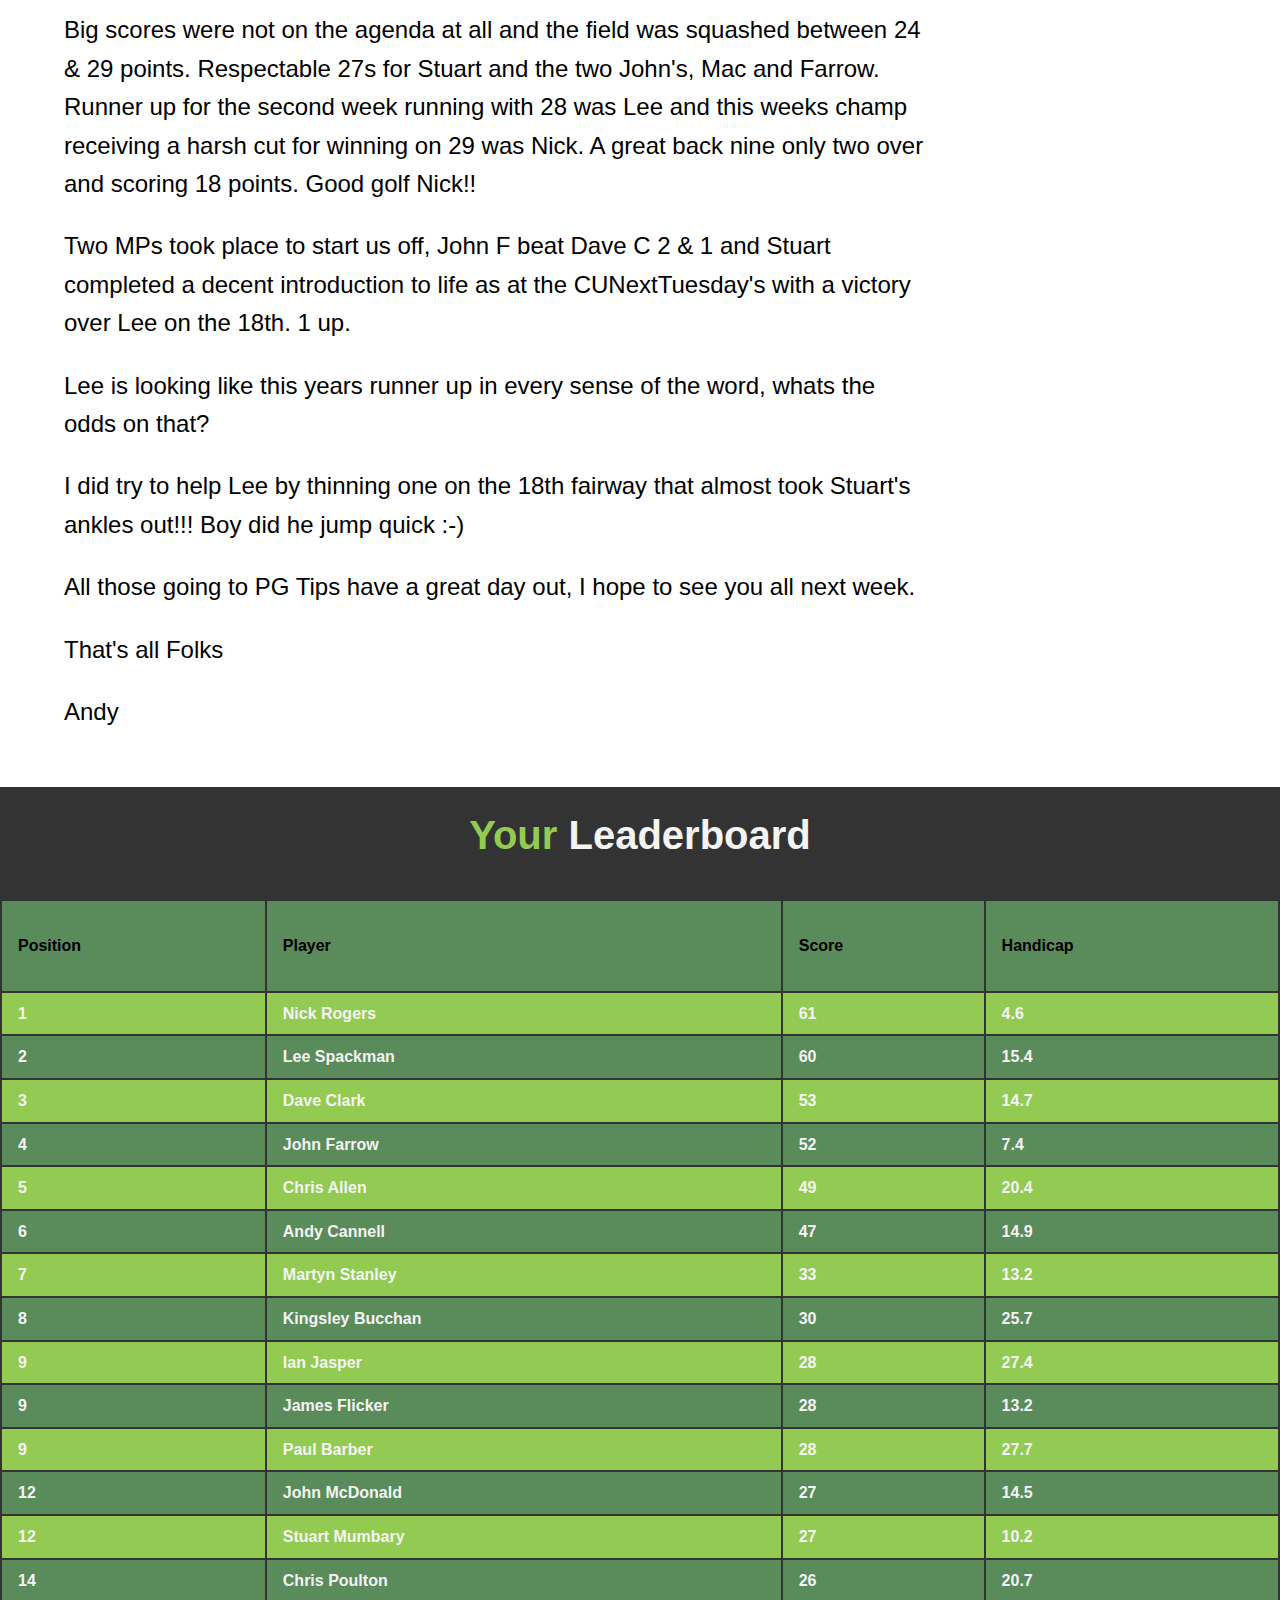
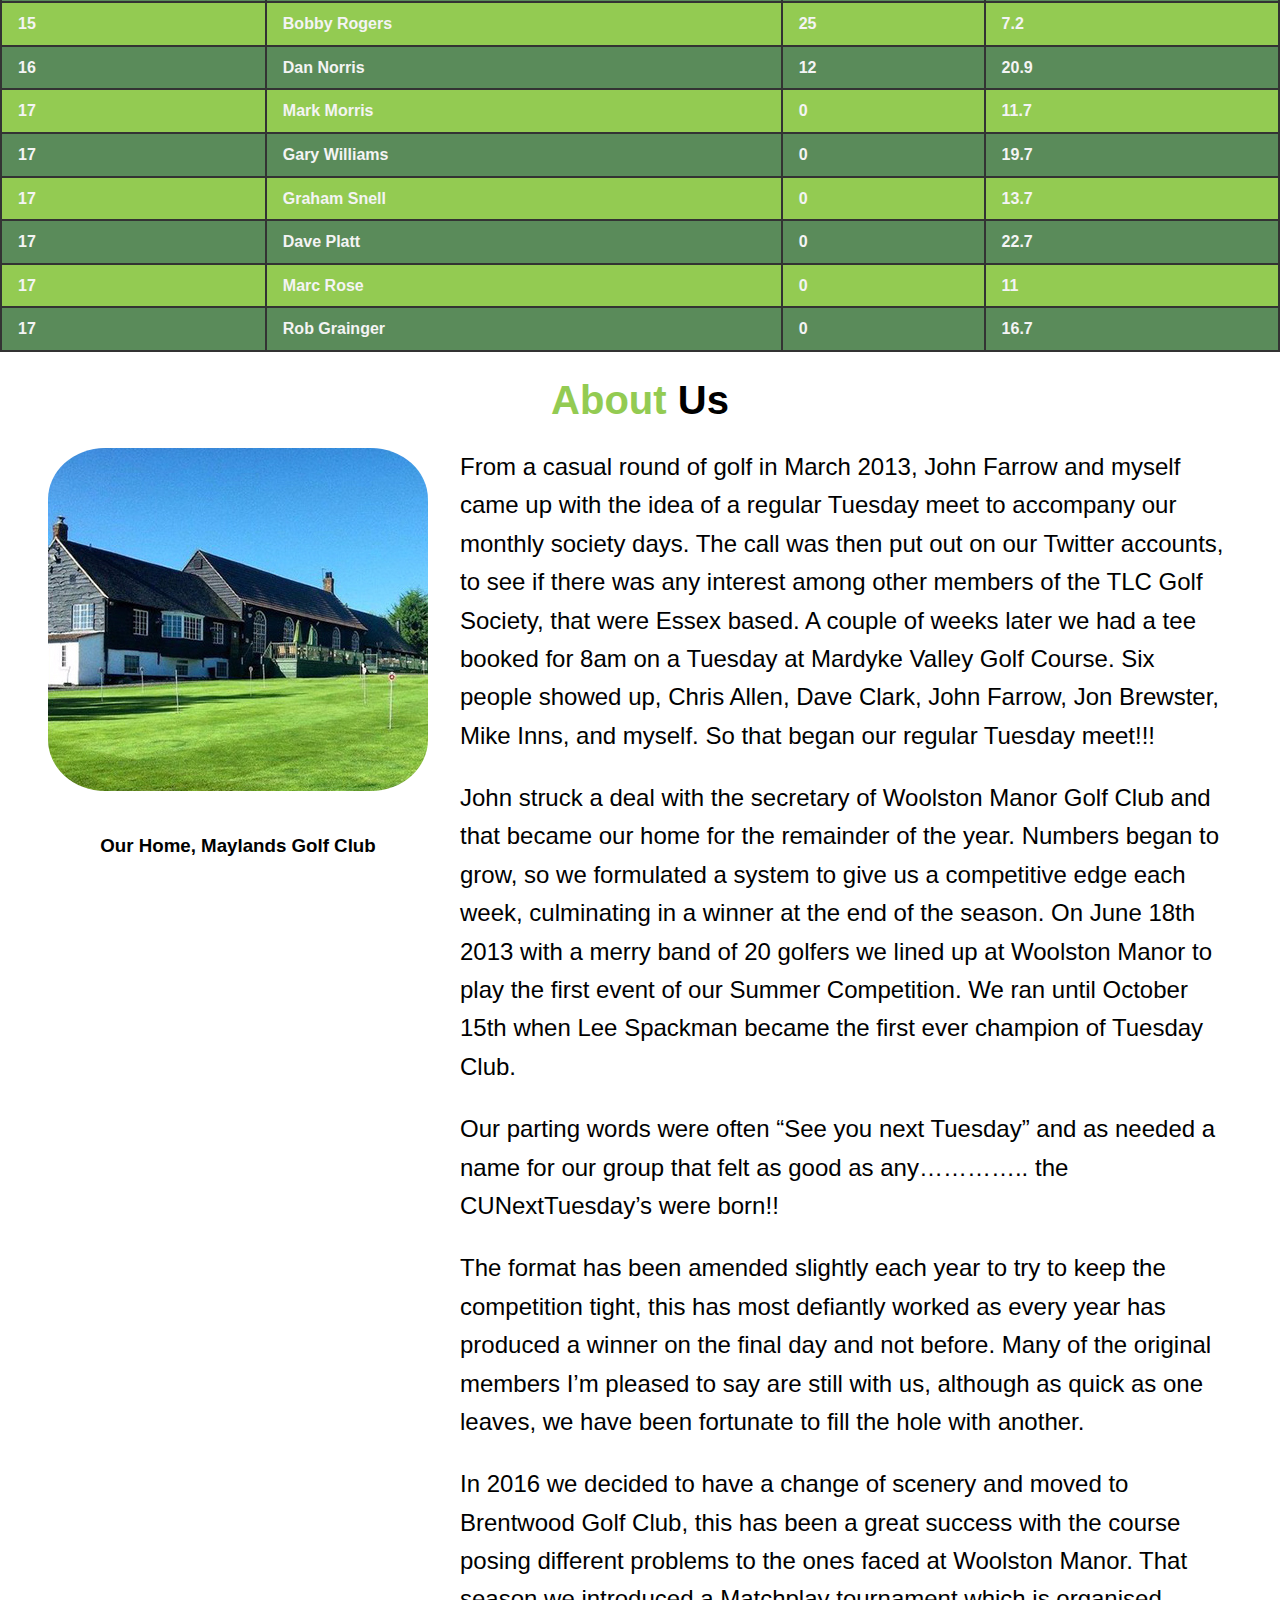
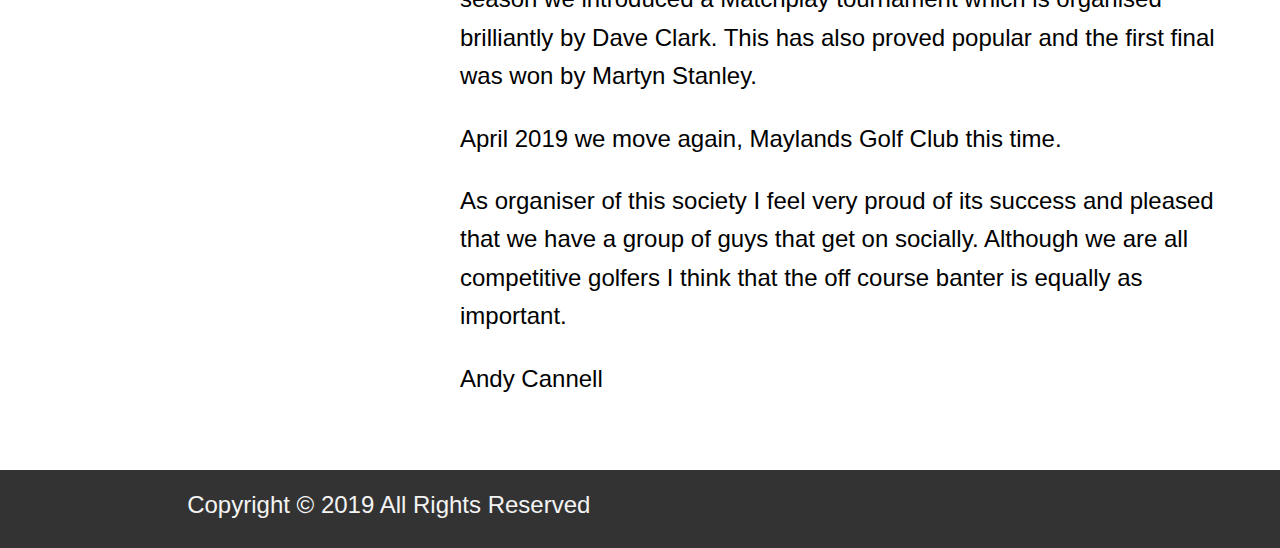
==== commit d20bdefd: "week 2" ====
--- a/index.html
+++ b/index.html
@@ -46,55 +46,55 @@
       <h2><span class="text-primary">Weekly</span> News</h2>
       <div class="weekly-content">
         <div>
-          <h4>Week 1</h4>
-          <small>2nd April 2019</small>
-          <p>
-            It was lovely to see everyone today for our first event of the year.
-            14 of us turned up on a fine morning that threatened to rain on us a
-            couple of times, but gladly held up.
-          </p>
-          <p>
-            Chris P set us off as last years champ and rolled in later with a
-            score that suggests he could challenge once again. The course itself
-            was in decent condition for early April and everyone seemed happy
-            with our new home. The food is decent but no Scampigate I'm afraid
-            :-)
-          </p>
-          <p>
-            I would like to thank you all for completing the score cards as
-            requested and your patience with us getting the paperwork done. To
-            be fair I think it went quite well at the first attempt..... not our
-            usual shambles!!!!
-          </p>
-          <p>
-            We only managed three of the four par threes and John F set off in
-            his pursuit of his annual trophy, only to be outdone by Martyn who
-            managed two on the opening day. Well done you two!!
-          </p>
-          <p>
-            Big scores on the opening day were scarce but a few in the thirty's
-            to report on, Kingsley opened his account with a very good 30, 32
-            for both Nick R and runner up on countback Lee. That left double NP
-            man Martyn, out on his own with 33 points (20-13) under our new
-            system he receives a cut of 1.5 and will be off 13 next week!!
-          </p>
-          <p>
-            Oh...... I nearly forgot Dan, he scored an incredible 66!!!!
-          </p>
-
-          <p>
-            Matchplay matches to start next week, the top two in each group will
-            progress to the knock out stage.
-          </p>
-          <p>
-            That's All Folks!!!!
-          </p>
+          <h4>Week 2</h4>
+          <small>9th April 2019</small>
+          <p>
+            Due to Easter holidays starting for many, PG Tips golf on Thursday
+            and the weather threatening to soak us for most of the morning, we
+            had low numbers this week. Just eight of us in fact, but what a
+            jolly eight we were. Especially as for the most part the rain held
+            off for us.
+          </p>
+          <p>
+            It was also an opportunity to give a warm welcome to our newest
+            member Stuart, straight in with a MP against Lee, Chris A and myself
+            were also in the group, ready to ridicule him given the chance!!
+            Baptism by fire indeed :-) Although Chris did spend much of the
+            morning on his own, discovering different parts of the golf course!!
+          </p>
+          <p>
+            All the NPs hit this week and new-boy Stuart grabbed one along with
+            Lee, John M and Nick. Well done all of you!!
+          </p>
+          <p>
+            Big scores were not on the agenda at all and the field was squashed
+            between 24 & 29 points. Respectable 27s for Stuart and the two
+            John's, Mac and Farrow. Runner up for the second week running with
+            28 was Lee and this weeks champ receiving a harsh cut for winning on
+            29 was Nick. A great back nine only two over and scoring 18 points.
+            Good golf Nick!!
+          </p>
+          <p>
+            Two MPs took place to start us off, John F beat Dave C 2 & 1 and
+            Stuart completed a decent introduction to life as at the
+            CUNextTuesday's with a victory over Lee on the 18th. 1 up.
+          </p>
+          <p>
+            Lee is looking like this years runner up in every sense of the word,
+            whats the odds on that?
+          </p>
+
+          <p>
+            I did try to help Lee by thinning one on the 18th fairway that
+            almost took Stuart's ankles out!!! Boy did he jump quick :-)
+          </p>
+          <p>
+            All those going to PG Tips have a great day out, I hope to see you
+            all next week.
+          </p>
+          <p>That's all Folks</p>
           <p>
             Andy
-          </p>
-          <p>
-            PS: I've just rechecked and noticed Dan scored 6 & 6..... but he
-            reliably informed me it's his second best score at Maylands :-))
           </p>
         </div>
         <div>
@@ -126,136 +126,136 @@
           </tr>
           <tr>
             <td>1</td>
+            <td>Nick Rogers</td>
+            <td>61</td>
+            <td>4.6</td>
+          </tr>
+          <tr>
+            <td>2</td>
+            <td>Lee Spackman</td>
+            <td>60</td>
+            <td>15.4</td>
+          </tr>
+          <tr>
+            <td>3</td>
+            <td>Dave Clark</td>
+            <td>53</td>
+            <td>14.7</td>
+          </tr>
+          <tr>
+            <td>4</td>
+            <td>John Farrow</td>
+            <td>52</td>
+            <td>7.4</td>
+          </tr>
+          <tr>
+            <td>5</td>
+            <td>Chris Allen</td>
+            <td>49</td>
+            <td>20.4</td>
+          </tr>
+          <tr>
+            <td>6</td>
+            <td>Andy Cannell</td>
+            <td>47</td>
+            <td>14.9</td>
+          </tr>
+          <tr>
+            <td>7</td>
             <td>Martyn Stanley</td>
             <td>33</td>
             <td>13.2</td>
           </tr>
           <tr>
-            <td>2</td>
-            <td>Lee Spackman</td>
-            <td>32</td>
-            <td>15.2</td>
-          </tr>
-          <tr>
-            <td>2</td>
-            <td>Nick Rogers</td>
-            <td>32</td>
-            <td>5.1</td>
-          </tr>
-          <tr>
-            <td>4</td>
+            <td>8</td>
             <td>Kingsley Bucchan</td>
             <td>30</td>
             <td>25.7</td>
           </tr>
           <tr>
-            <td>5</td>
-            <td>Dave Clark</td>
-            <td>29</td>
-            <td>14.5</td>
-          </tr>
-          <tr>
-            <td>6</td>
+            <td>9</td>
             <td>Ian Jasper</td>
             <td>28</td>
             <td>27.4</td>
           </tr>
           <tr>
-            <td>6</td>
+            <td>9</td>
             <td>James Flicker</td>
             <td>28</td>
             <td>13.2</td>
           </tr>
           <tr>
-            <td>6</td>
+            <td>9</td>
             <td>Paul Barber</td>
             <td>28</td>
             <td>27.7</td>
           </tr>
           <tr>
-            <td>9</td>
+            <td>12</td>
+            <td>John McDonald</td>
+            <td>27</td>
+            <td>14.5</td>
+          </tr>
+
+          <tr>
+            <td>12</td>
+            <td>Stuart Mumbary</td>
+            <td>27</td>
+            <td>10.2</td>
+          </tr>
+          <tr>
+            <td>14</td>
             <td>Chris Poulton</td>
             <td>26</td>
             <td>20.7</td>
           </tr>
           <tr>
-            <td>10</td>
+            <td>15</td>
             <td>Bobby Rogers</td>
             <td>25</td>
             <td>7.2</td>
           </tr>
           <tr>
-            <td>10</td>
-            <td>Chris Allen</td>
-            <td>25</td>
-            <td>20.2</td>
-          </tr>
-          <tr>
-            <td>10</td>
-            <td>John Farrow</td>
-            <td>25</td>
-            <td>7.2</td>
-          </tr>
-
-          <tr>
-            <td>13</td>
-            <td>Andy Cannell</td>
-            <td>23</td>
-            <td>14.7</td>
-          </tr>
-          <tr>
-            <td>14</td>
+            <td>16</td>
             <td>Dan Norris</td>
             <td>12</td>
             <td>20.9</td>
           </tr>
           <tr>
-            <td>15</td>
+            <td>17</td>
+            <td>Mark Morris</td>
+            <td>0</td>
+            <td>11.7</td>
+          </tr>
+          <tr>
+            <td>17</td>
             <td>Gary Williams</td>
             <td>0</td>
             <td>19.7</td>
           </tr>
           <tr>
-            <td>15</td>
+            <td>17</td>
+            <td>Graham Snell</td>
+            <td>0</td>
+            <td>13.7</td>
+          </tr>
+          <tr>
+            <td>17</td>
+            <td>Dave Platt</td>
+            <td>0</td>
+            <td>22.7</td>
+          </tr>
+          <tr>
+            <td>17</td>
             <td>Marc Rose</td>
             <td>0</td>
             <td>11</td>
           </tr>
           <tr>
-            <td>15</td>
-            <td>Mark Morris</td>
-            <td>0</td>
-            <td>11.7</td>
-          </tr>
-          <tr>
-            <td>15</td>
-            <td>John McDonald</td>
-            <td>0</td>
-            <td>14.3</td>
-          </tr>
-          <tr>
-            <td>15</td>
-            <td>Graham Snell</td>
-            <td>0</td>
-            <td>13.7</td>
-          </tr>
-          <tr>
-            <td>15</td>
-            <td>Dave Platt</td>
-            <td>0</td>
-            <td>22.7</td>
-          </tr>
-          <tr>
-            <td>21</td>
+            <td>17</td>
             <td>Rob Grainger</td>
             <td>0</td>
             <td>16.7</td>
-          </tr>
-          <tr>
-            <td>22</td>
-            <td>Stuart Mumbary</td>
-            <td>0</td>
-            <td>10</td>
           </tr>
         </table>
       </div>
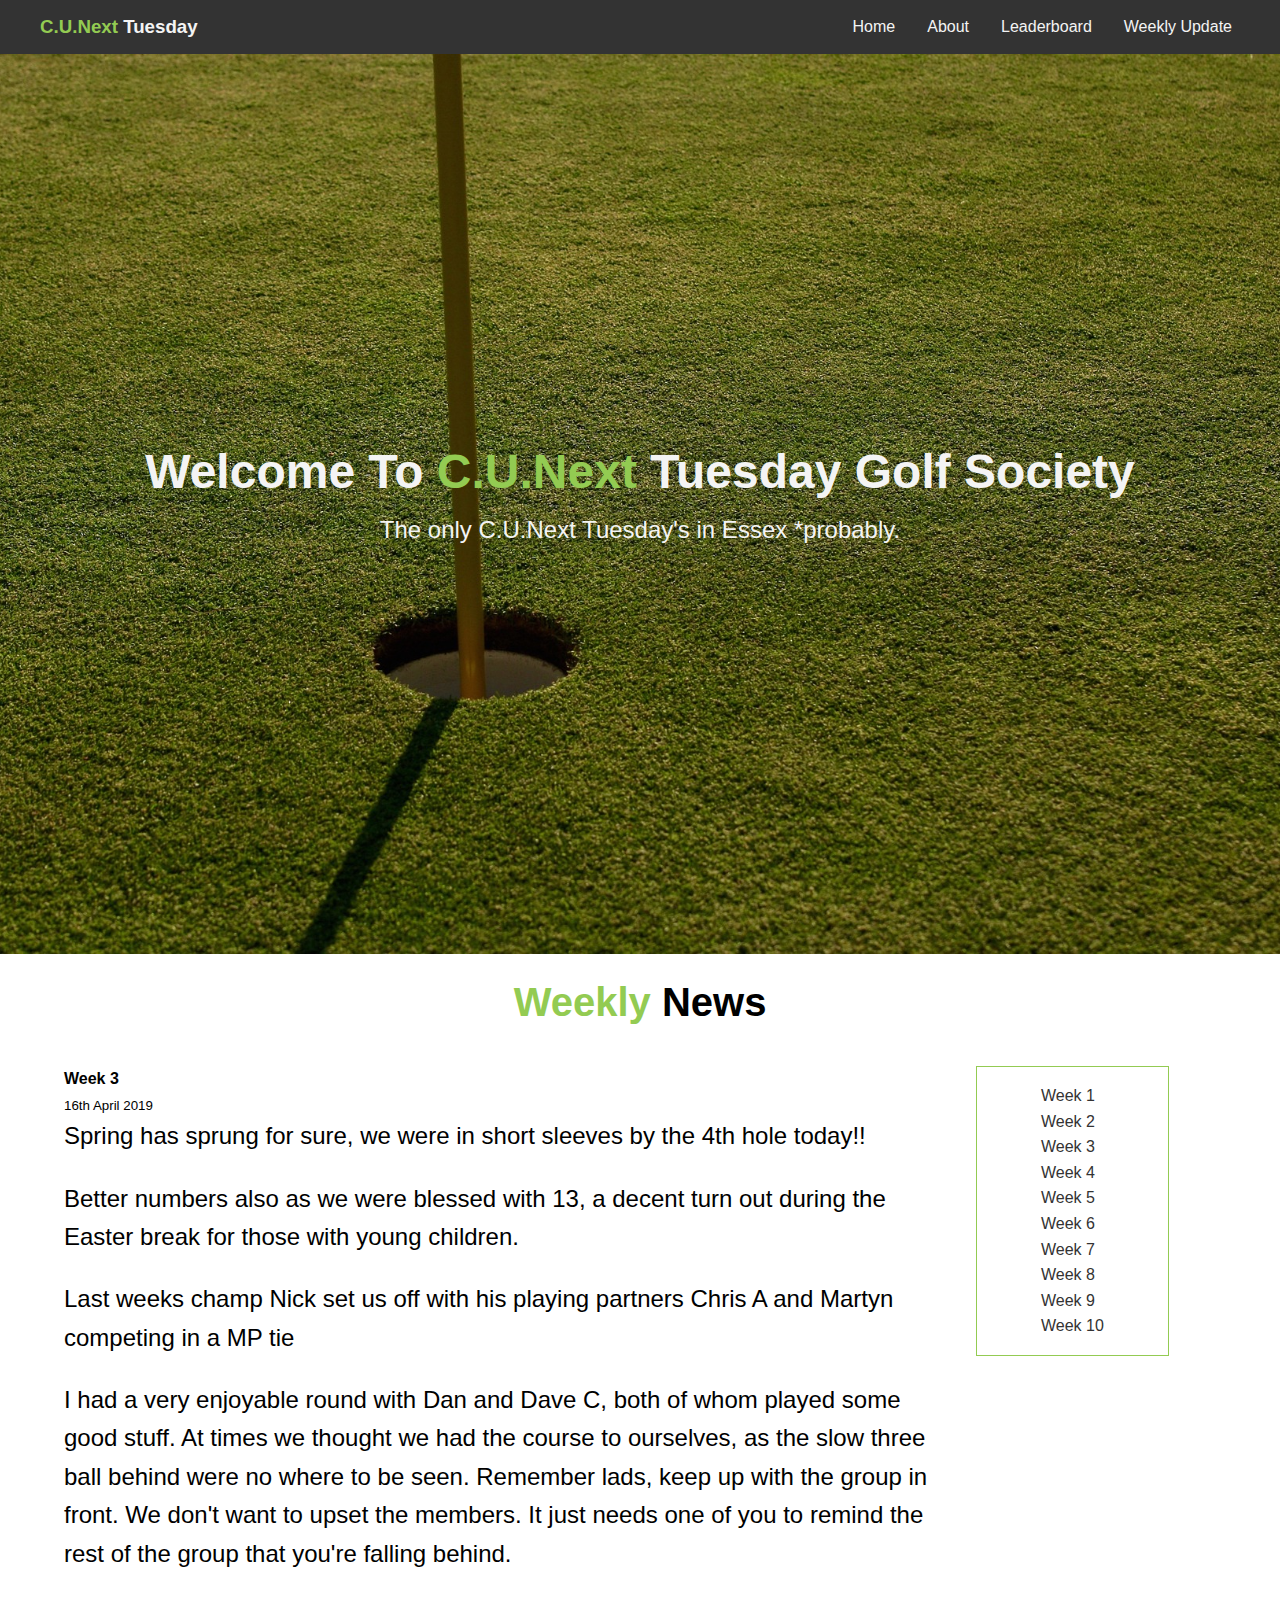
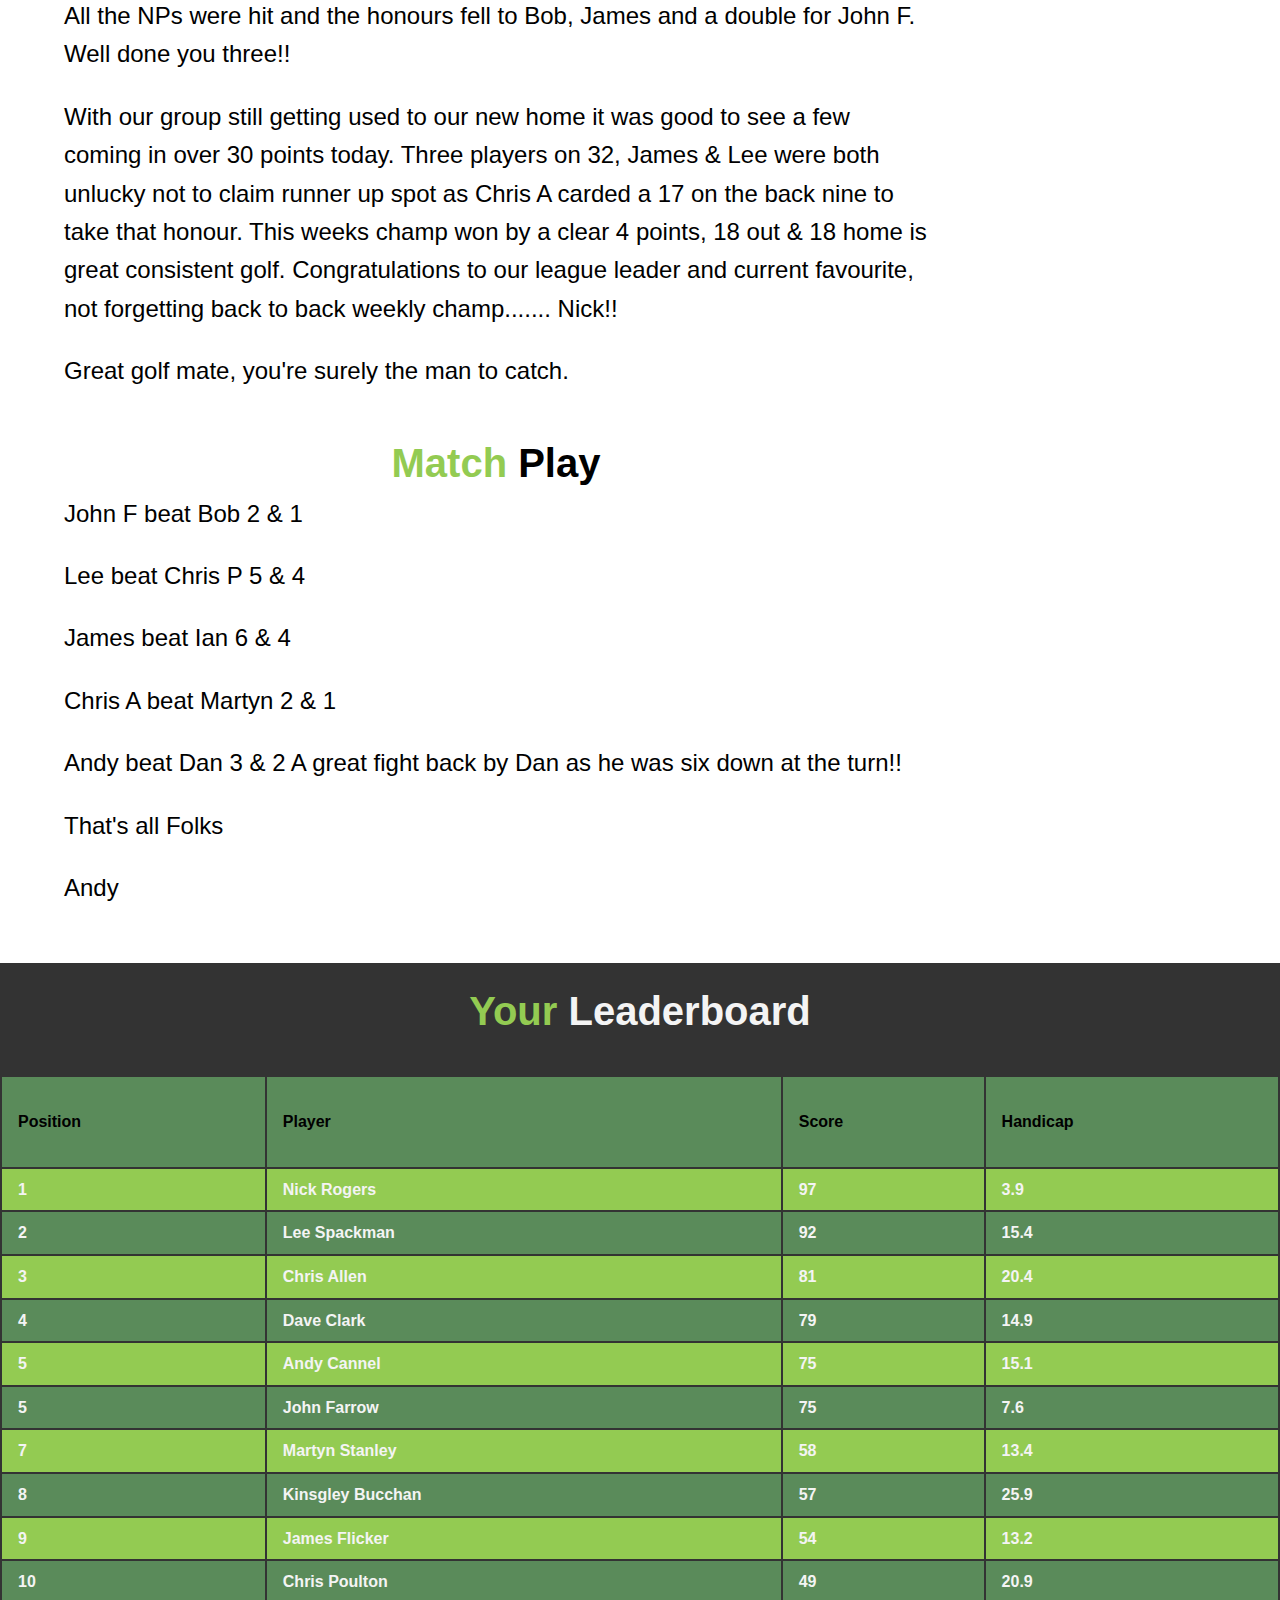
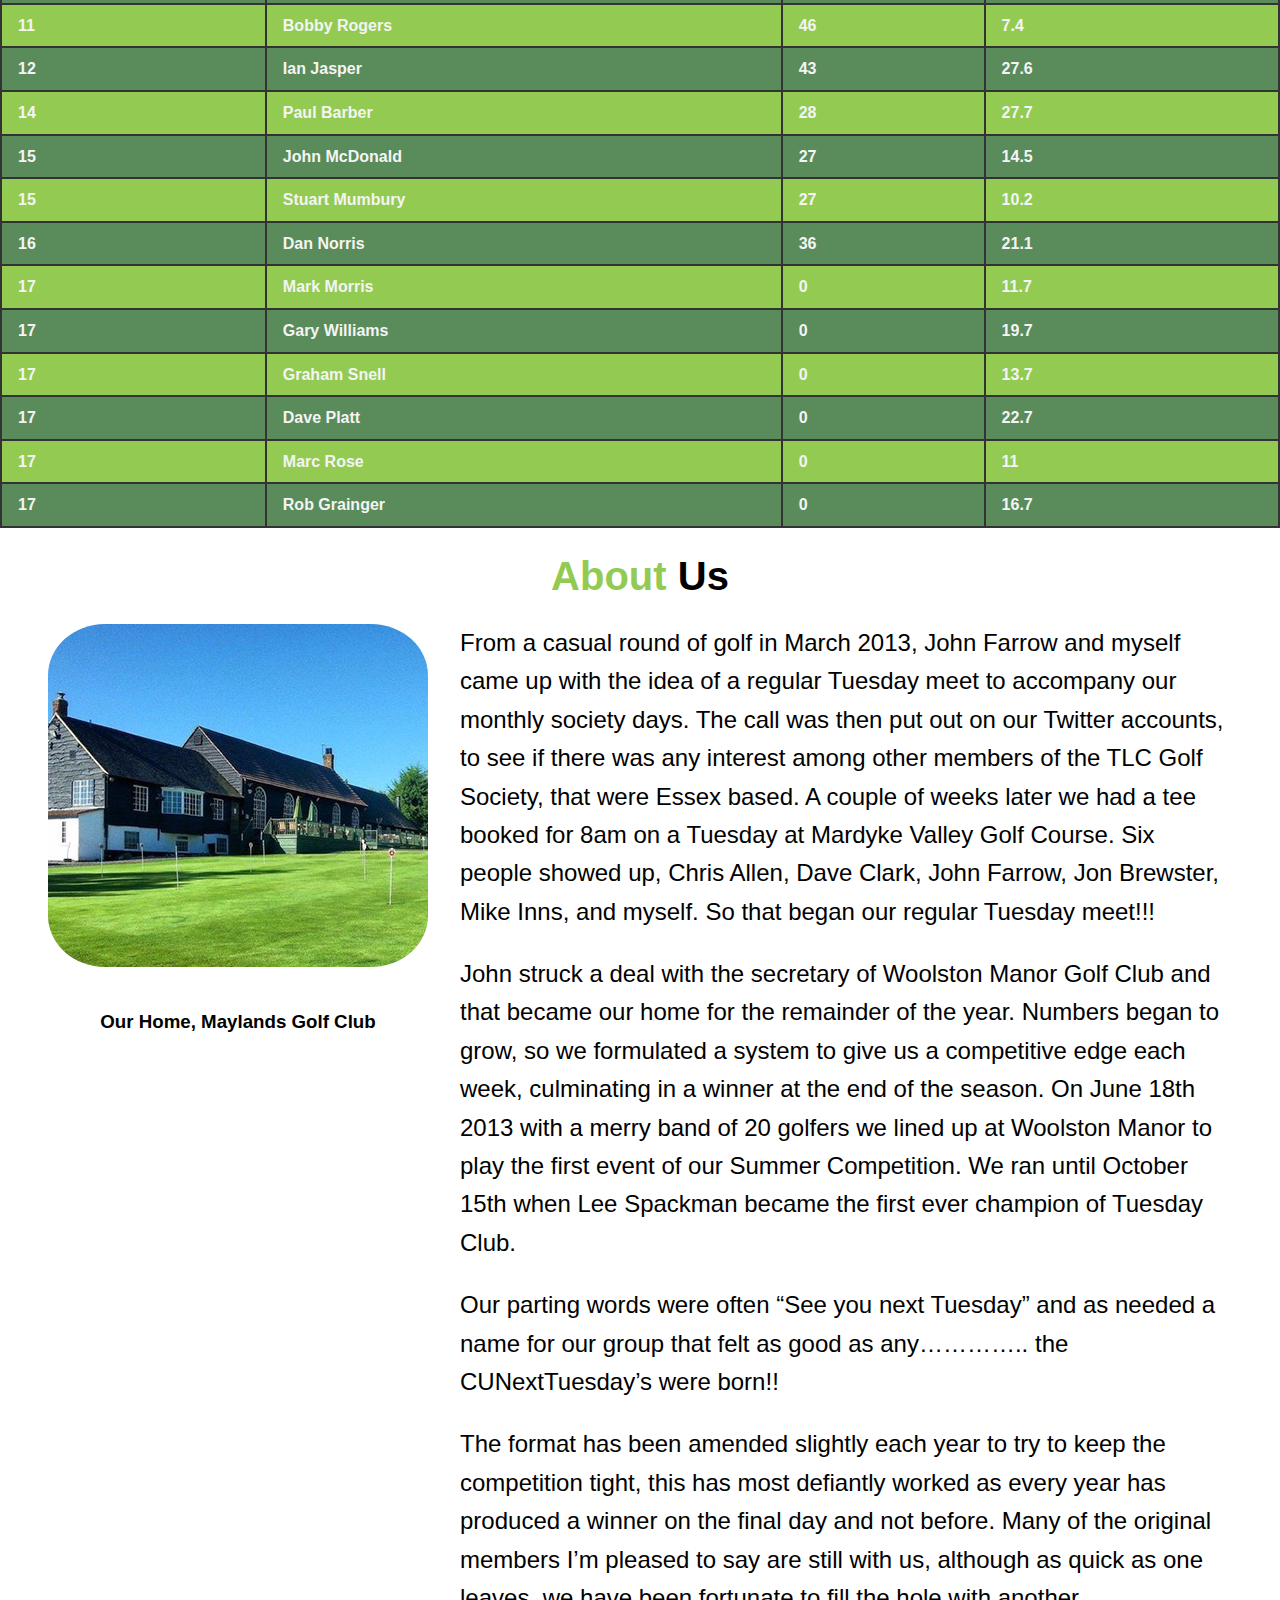
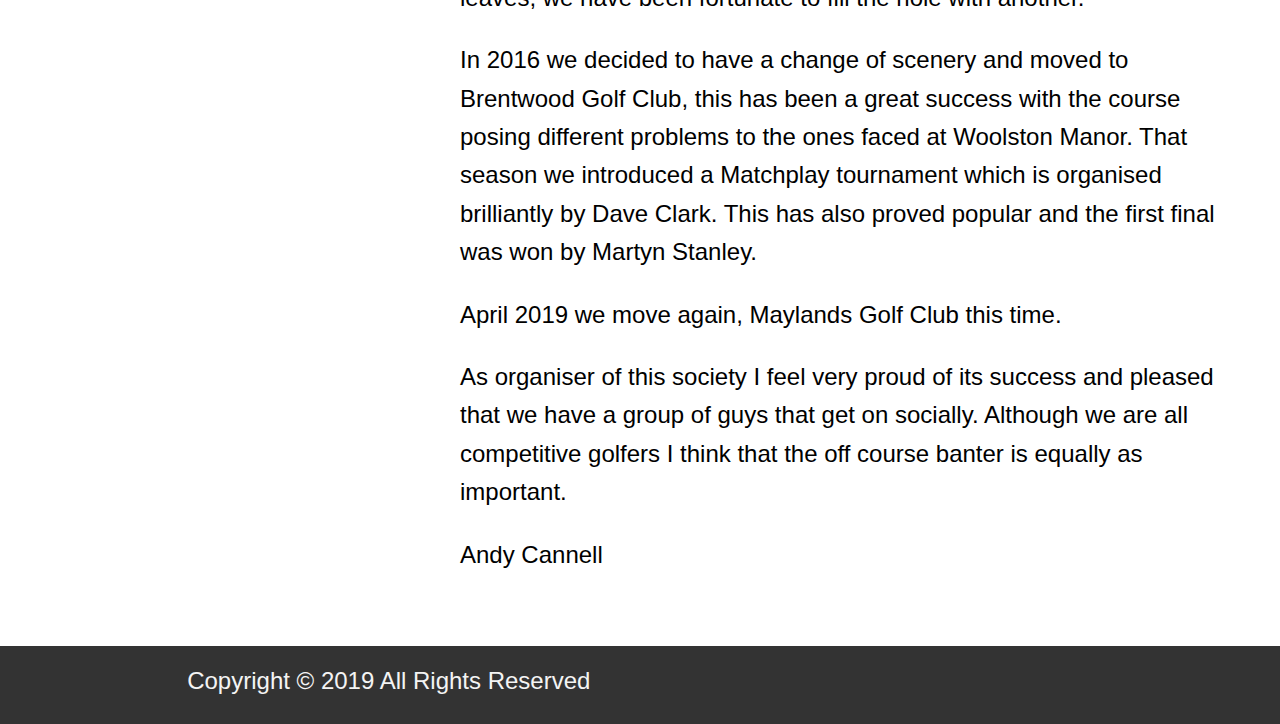
==== commit 31cd820a: "added dan scores" ====
--- a/index.html
+++ b/index.html
@@ -46,52 +46,55 @@
       <h2><span class="text-primary">Weekly</span> News</h2>
       <div class="weekly-content">
         <div>
-          <h4>Week 2</h4>
-          <small>9th April 2019</small>
-          <p>
-            Due to Easter holidays starting for many, PG Tips golf on Thursday
-            and the weather threatening to soak us for most of the morning, we
-            had low numbers this week. Just eight of us in fact, but what a
-            jolly eight we were. Especially as for the most part the rain held
-            off for us.
-          </p>
-          <p>
-            It was also an opportunity to give a warm welcome to our newest
-            member Stuart, straight in with a MP against Lee, Chris A and myself
-            were also in the group, ready to ridicule him given the chance!!
-            Baptism by fire indeed :-) Although Chris did spend much of the
-            morning on his own, discovering different parts of the golf course!!
-          </p>
-          <p>
-            All the NPs hit this week and new-boy Stuart grabbed one along with
-            Lee, John M and Nick. Well done all of you!!
-          </p>
-          <p>
-            Big scores were not on the agenda at all and the field was squashed
-            between 24 & 29 points. Respectable 27s for Stuart and the two
-            John's, Mac and Farrow. Runner up for the second week running with
-            28 was Lee and this weeks champ receiving a harsh cut for winning on
-            29 was Nick. A great back nine only two over and scoring 18 points.
-            Good golf Nick!!
-          </p>
-          <p>
-            Two MPs took place to start us off, John F beat Dave C 2 & 1 and
-            Stuart completed a decent introduction to life as at the
-            CUNextTuesday's with a victory over Lee on the 18th. 1 up.
-          </p>
-          <p>
-            Lee is looking like this years runner up in every sense of the word,
-            whats the odds on that?
-          </p>
-
-          <p>
-            I did try to help Lee by thinning one on the 18th fairway that
-            almost took Stuart's ankles out!!! Boy did he jump quick :-)
-          </p>
-          <p>
-            All those going to PG Tips have a great day out, I hope to see you
-            all next week.
-          </p>
+          <h4>Week 3</h4>
+          <small>16th April 2019</small>
+          <p>
+            Spring has sprung for sure, we were in short sleeves by the 4th hole
+            today!!
+          </p>
+          <p>
+            Better numbers also as we were blessed with 13, a decent turn out
+            during the Easter break for those with young children.
+          </p>
+          <p>
+            Last weeks champ Nick set us off with his playing partners Chris A
+            and Martyn competing in a MP tie
+          </p>
+          <p>
+            I had a very enjoyable round with Dan and Dave C, both of whom
+            played some good stuff. At times we thought we had the course to
+            ourselves, as the slow three ball behind were no where to be seen.
+            Remember lads, keep up with the group in front. We don't want to
+            upset the members. It just needs one of you to remind the rest of
+            the group that you're falling behind.
+          </p>
+          <p>
+            All the NPs were hit and the honours fell to Bob, James and a double
+            for John F. Well done you three!!
+          </p>
+          <p>
+            With our group still getting used to our new home it was good to see
+            a few coming in over 30 points today. Three players on 32, James &
+            Lee were both unlucky not to claim runner up spot as Chris A carded
+            a 17 on the back nine to take that honour. This weeks champ won by a
+            clear 4 points, 18 out & 18 home is great consistent golf.
+            Congratulations to our league leader and current favourite, not
+            forgetting back to back weekly champ....... Nick!!
+          </p>
+          <p>
+            Great golf mate, you're surely the man to catch.
+          </p>
+          <h2><span class="text-primary">Match</span> Play</h2>
+
+          <p>John F beat Bob 2 & 1</p>
+          <p>Lee beat Chris P 5 & 4</p>
+          <p>James beat Ian 6 & 4</p>
+          <p>Chris A beat Martyn 2 & 1</p>
+          <p>
+            Andy beat Dan 3 & 2 A great fight back by Dan as he was six down at
+            the turn!!
+          </p>
+
           <p>That's all Folks</p>
           <p>
             Andy
@@ -100,7 +103,7 @@
         <div>
           <ul>
             <a href=""><li>Week 1</li></a>
-            <a href=""><li>Week 2</li></a>
+            <a href="week2.html"><li>Week 2</li></a>
             <a href=""><li>Week 3</li></a>
             <a href=""><li>Week 4</li></a>
             <a href=""><li>Week 5</li></a>
@@ -127,99 +130,98 @@
           <tr>
             <td>1</td>
             <td>Nick Rogers</td>
-            <td>61</td>
-            <td>4.6</td>
+            <td>97</td>
+            <td>3.9</td>
           </tr>
           <tr>
             <td>2</td>
             <td>Lee Spackman</td>
-            <td>60</td>
+            <td>92</td>
             <td>15.4</td>
           </tr>
           <tr>
             <td>3</td>
+            <td>Chris Allen</td>
+            <td>81</td>
+            <td>20.4</td>
+          </tr>
+          <tr>
+            <td>4</td>
             <td>Dave Clark</td>
-            <td>53</td>
-            <td>14.7</td>
-          </tr>
-          <tr>
-            <td>4</td>
+            <td>79</td>
+            <td>14.9</td>
+          </tr>
+          <tr>
+            <td>5</td>
+            <td>Andy Cannel</td>
+            <td>75</td>
+            <td>15.1</td>
+          </tr>
+          <tr>
+            <td>5</td>
             <td>John Farrow</td>
-            <td>52</td>
-            <td>7.4</td>
-          </tr>
-          <tr>
-            <td>5</td>
-            <td>Chris Allen</td>
-            <td>49</td>
-            <td>20.4</td>
-          </tr>
-          <tr>
-            <td>6</td>
-            <td>Andy Cannell</td>
-            <td>47</td>
-            <td>14.9</td>
+            <td>75</td>
+            <td>7.6</td>
           </tr>
           <tr>
             <td>7</td>
             <td>Martyn Stanley</td>
-            <td>33</td>
-            <td>13.2</td>
+            <td>58</td>
+            <td>13.4</td>
           </tr>
           <tr>
             <td>8</td>
-            <td>Kingsley Bucchan</td>
-            <td>30</td>
-            <td>25.7</td>
-          </tr>
-          <tr>
-            <td>9</td>
-            <td>Ian Jasper</td>
-            <td>28</td>
-            <td>27.4</td>
+            <td>Kinsgley Bucchan</td>
+            <td>57</td>
+            <td>25.9</td>
           </tr>
           <tr>
             <td>9</td>
             <td>James Flicker</td>
-            <td>28</td>
+            <td>54</td>
             <td>13.2</td>
           </tr>
           <tr>
-            <td>9</td>
+            <td>10</td>
+            <td>Chris Poulton</td>
+            <td>49</td>
+            <td>20.9</td>
+          </tr>
+          <tr>
+            <td>11</td>
+            <td>Bobby Rogers</td>
+            <td>46</td>
+            <td>7.4</td>
+          </tr>
+          <tr>
+            <td>12</td>
+            <td>Ian Jasper</td>
+            <td>43</td>
+            <td>27.6</td>
+          </tr>
+          <tr>
+            <td>14</td>
             <td>Paul Barber</td>
             <td>28</td>
             <td>27.7</td>
           </tr>
           <tr>
-            <td>12</td>
+            <td>15</td>
             <td>John McDonald</td>
             <td>27</td>
             <td>14.5</td>
           </tr>
-
-          <tr>
-            <td>12</td>
-            <td>Stuart Mumbary</td>
+          <tr>
+            <td>15</td>
+            <td>Stuart Mumbury</td>
             <td>27</td>
             <td>10.2</td>
           </tr>
           <tr>
-            <td>14</td>
-            <td>Chris Poulton</td>
-            <td>26</td>
-            <td>20.7</td>
-          </tr>
-          <tr>
-            <td>15</td>
-            <td>Bobby Rogers</td>
-            <td>25</td>
-            <td>7.2</td>
-          </tr>
-          <tr>
             <td>16</td>
             <td>Dan Norris</td>
-            <td>12</td>
-            <td>20.9</td>
+            <td>36</td>
+            <td>21.1</td>
           </tr>
           <tr>
             <td>17</td>
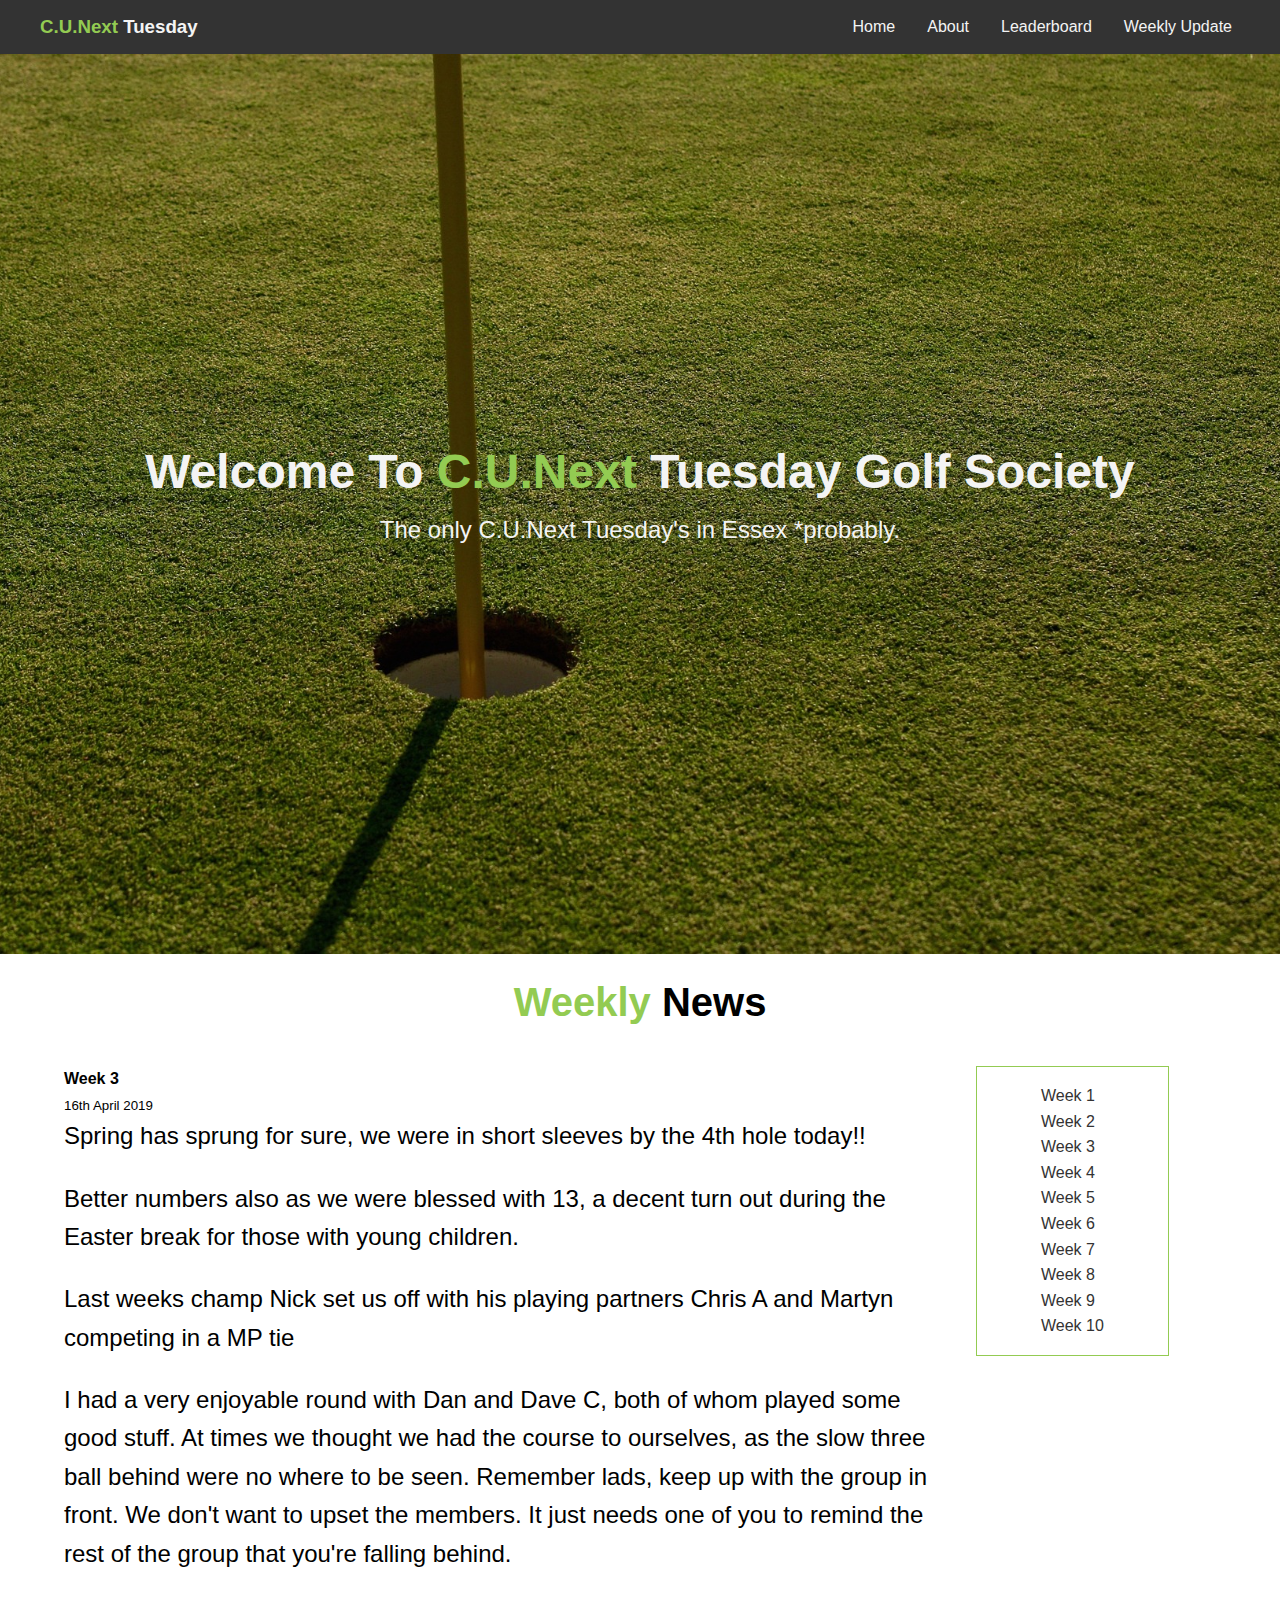
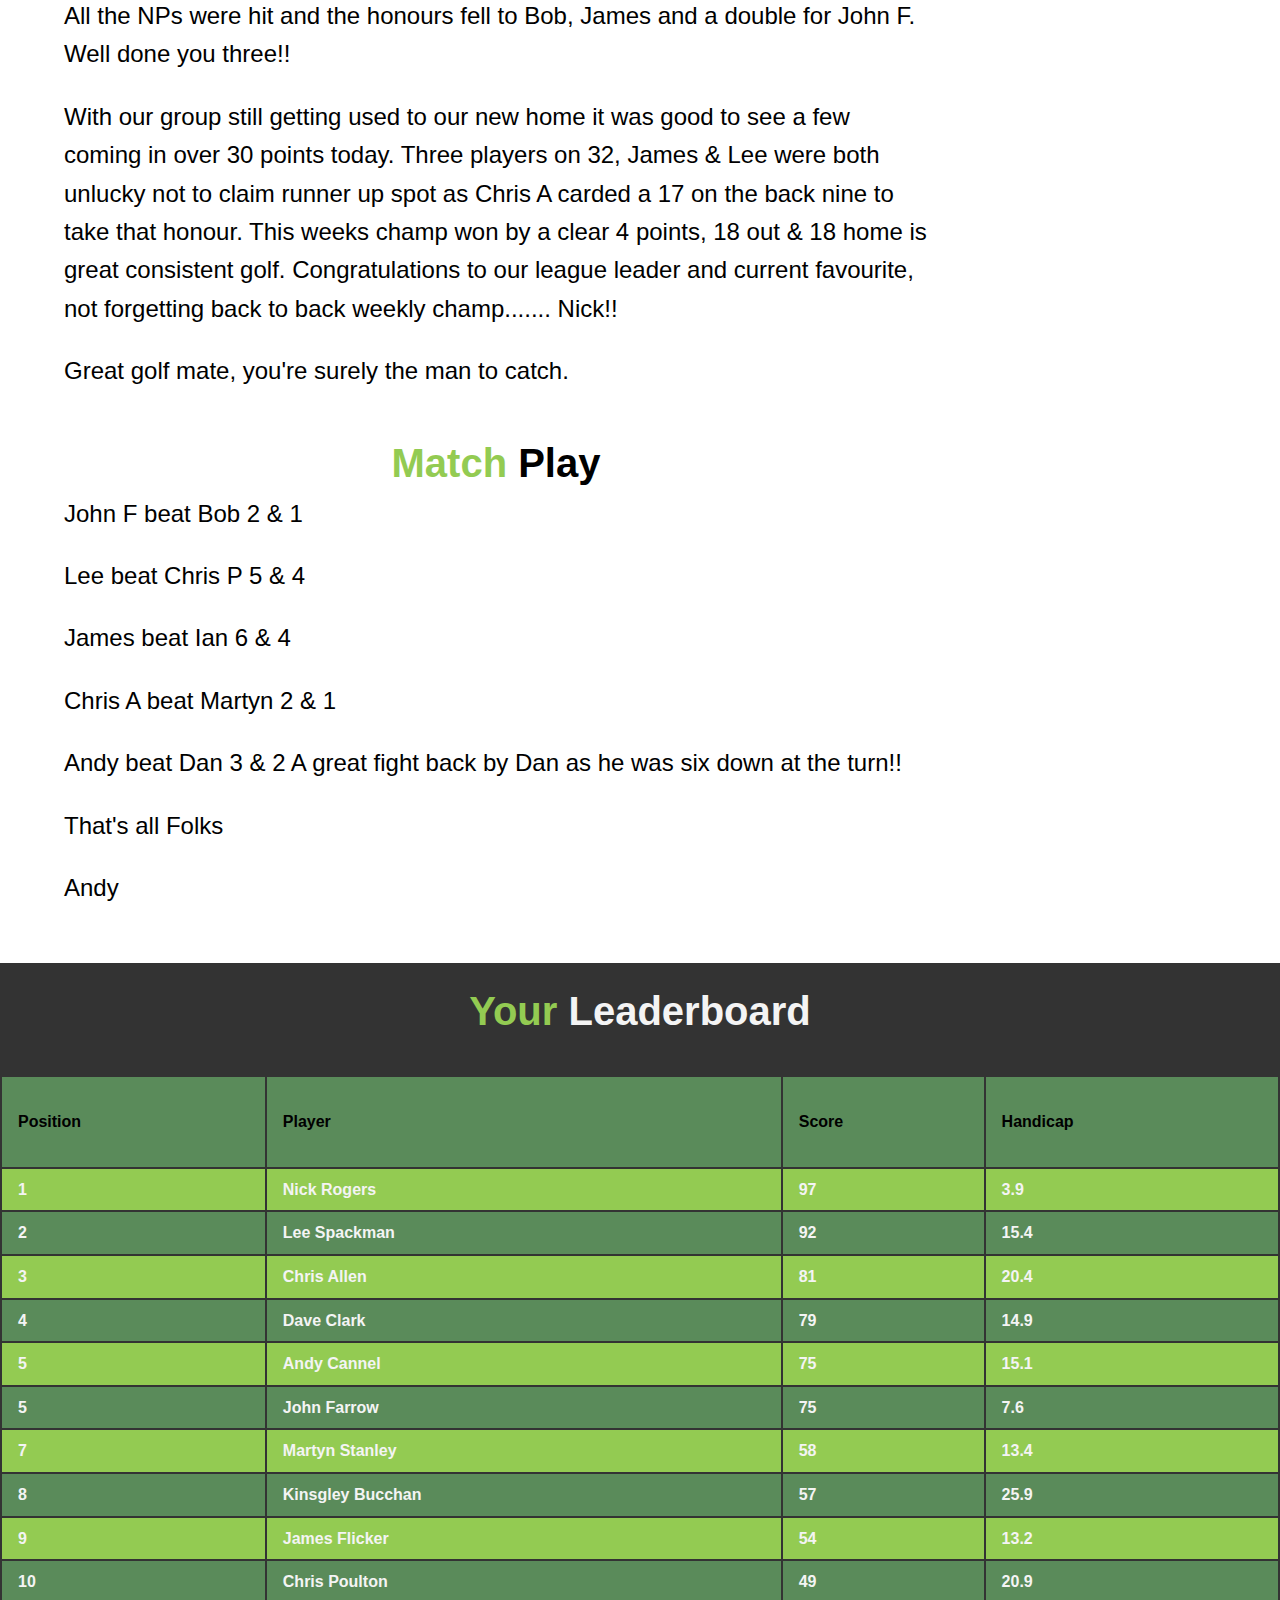
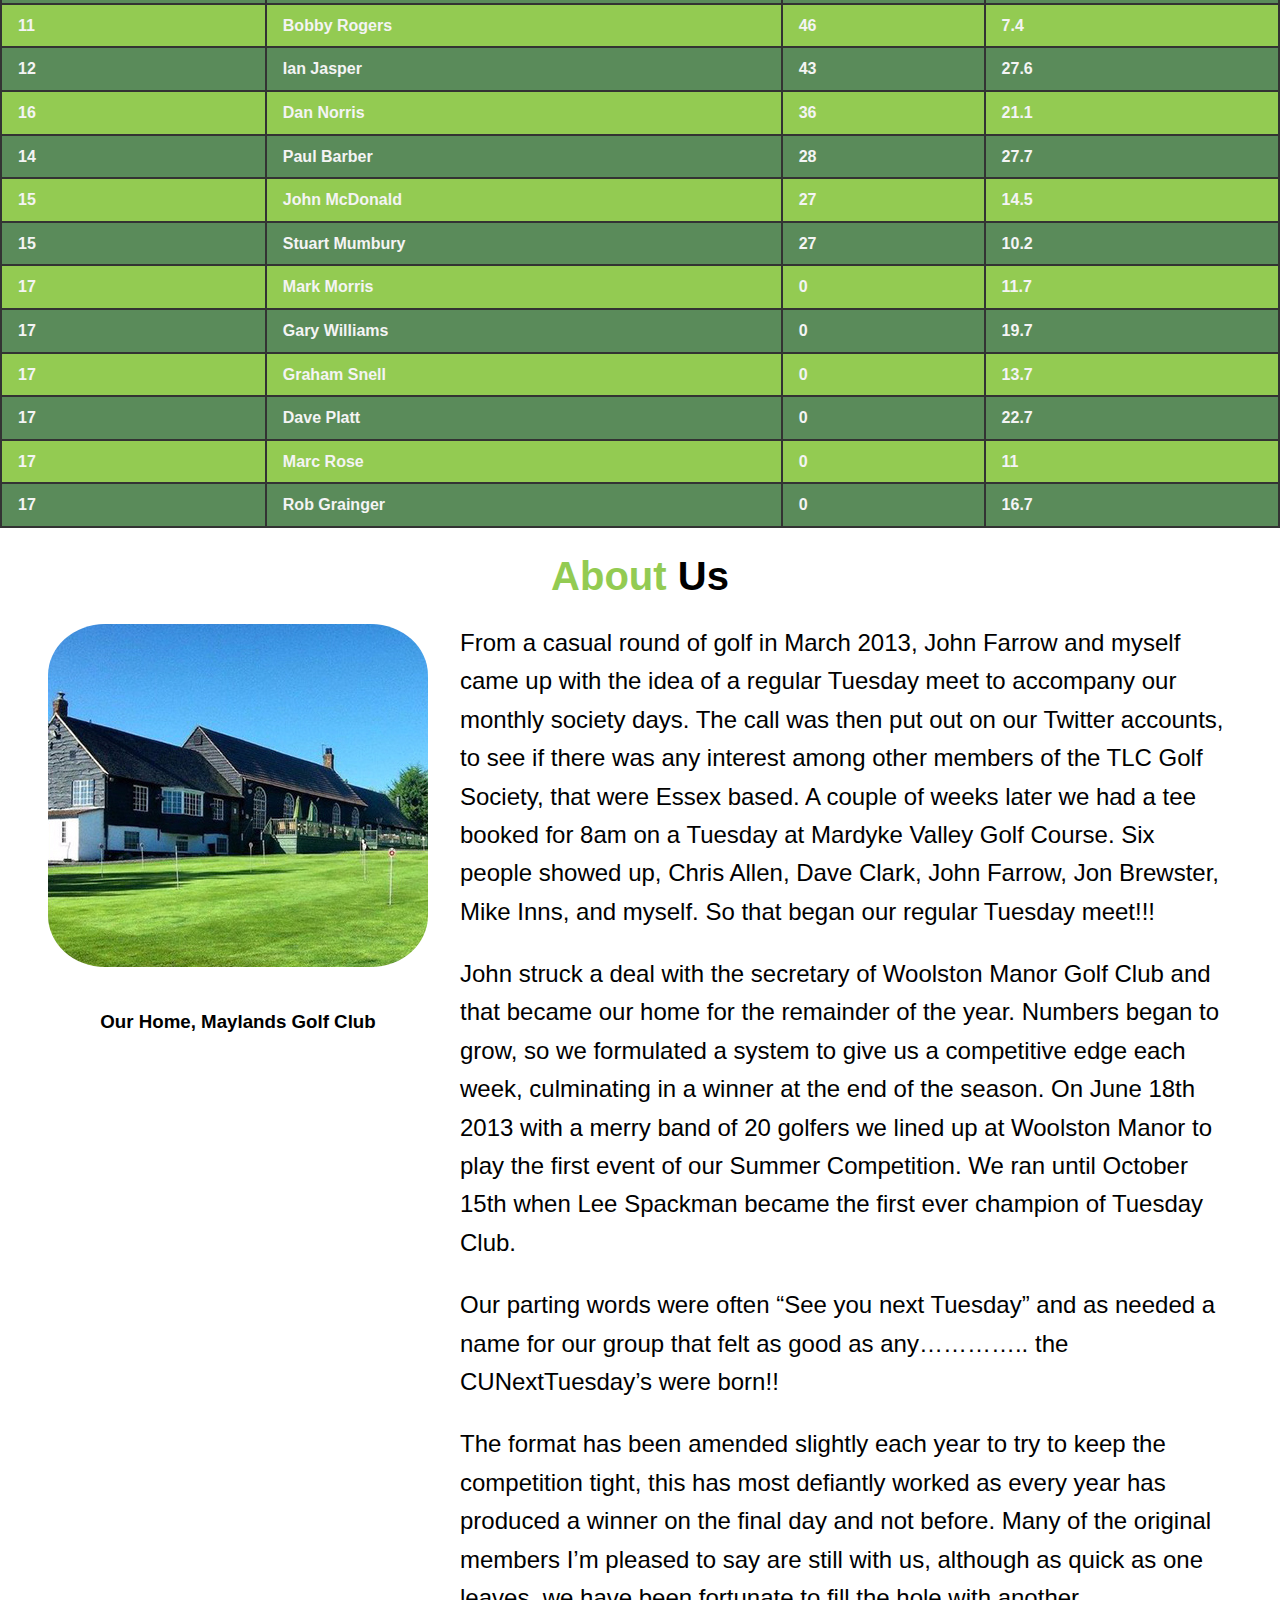
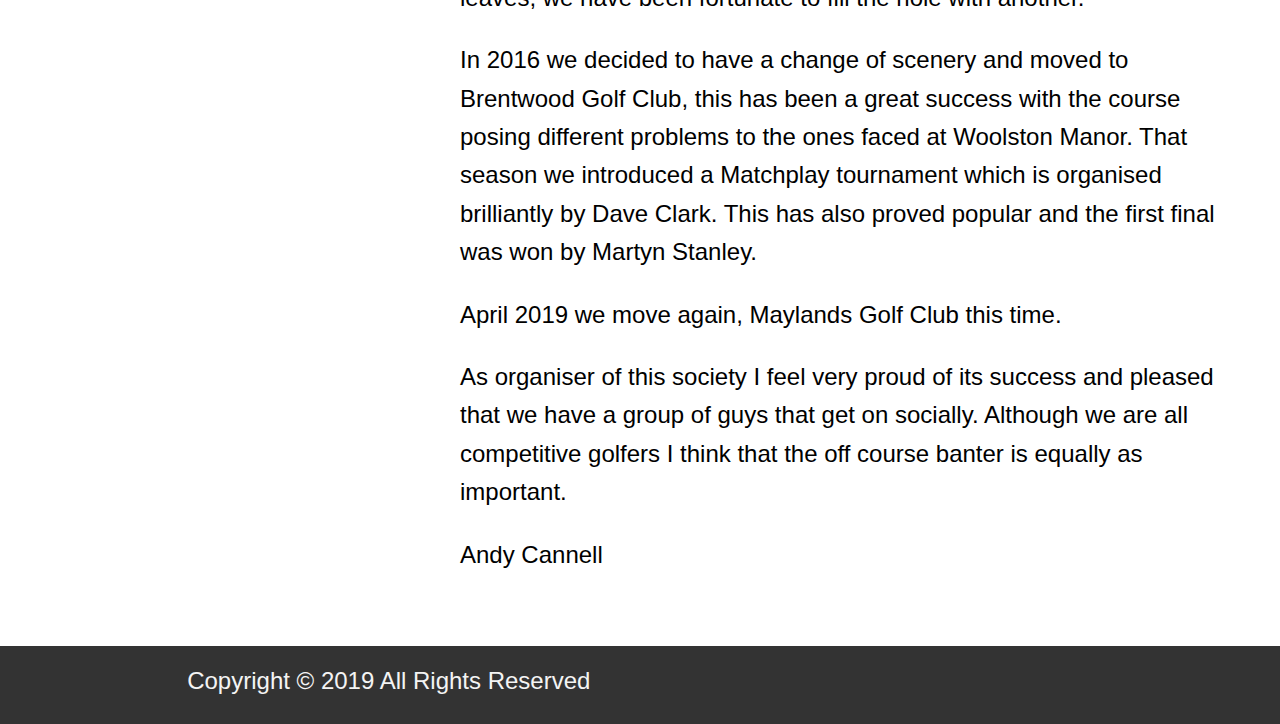
==== commit f5de77f4: "updated dans score" ====
--- a/index.html
+++ b/index.html
@@ -200,6 +200,12 @@
             <td>27.6</td>
           </tr>
           <tr>
+            <td>16</td>
+            <td>Dan Norris</td>
+            <td>36</td>
+            <td>21.1</td>
+          </tr>
+          <tr>
             <td>14</td>
             <td>Paul Barber</td>
             <td>28</td>
@@ -217,12 +223,7 @@
             <td>27</td>
             <td>10.2</td>
           </tr>
-          <tr>
-            <td>16</td>
-            <td>Dan Norris</td>
-            <td>36</td>
-            <td>21.1</td>
-          </tr>
+
           <tr>
             <td>17</td>
             <td>Mark Morris</td>
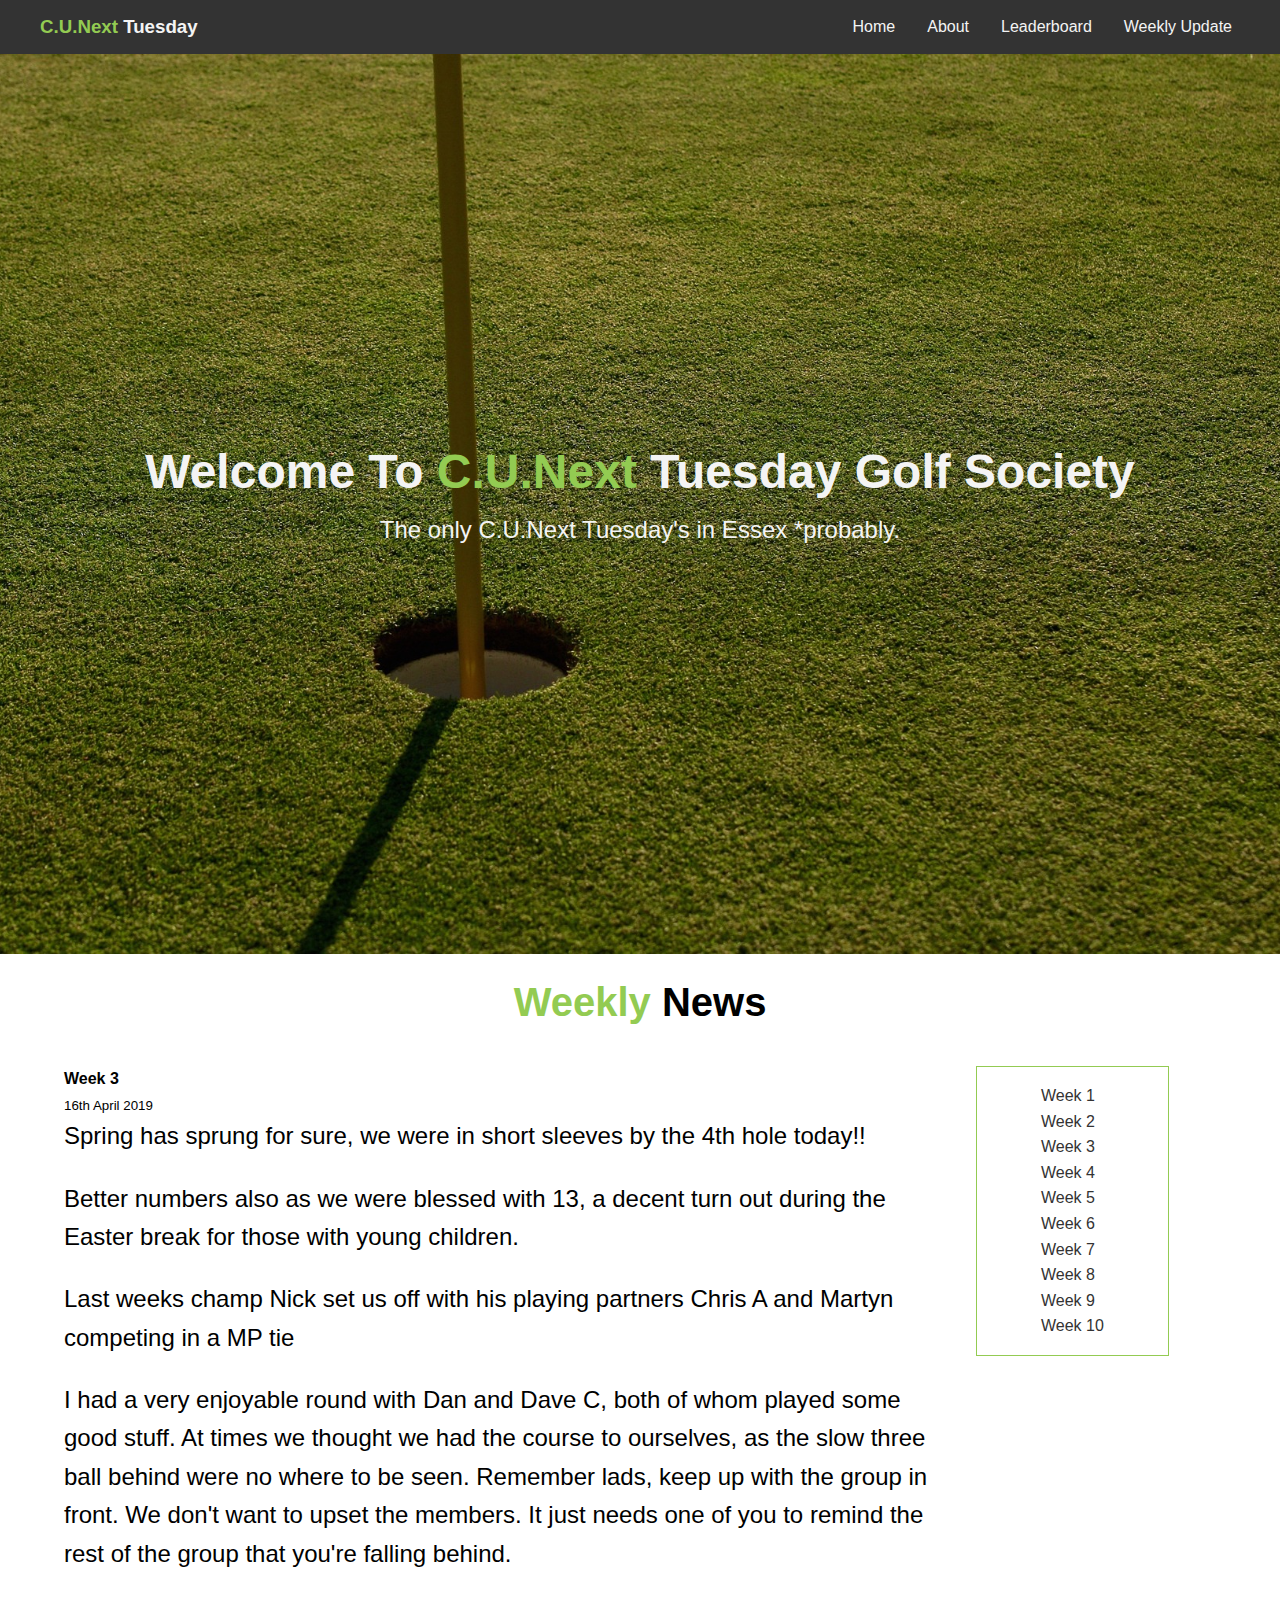
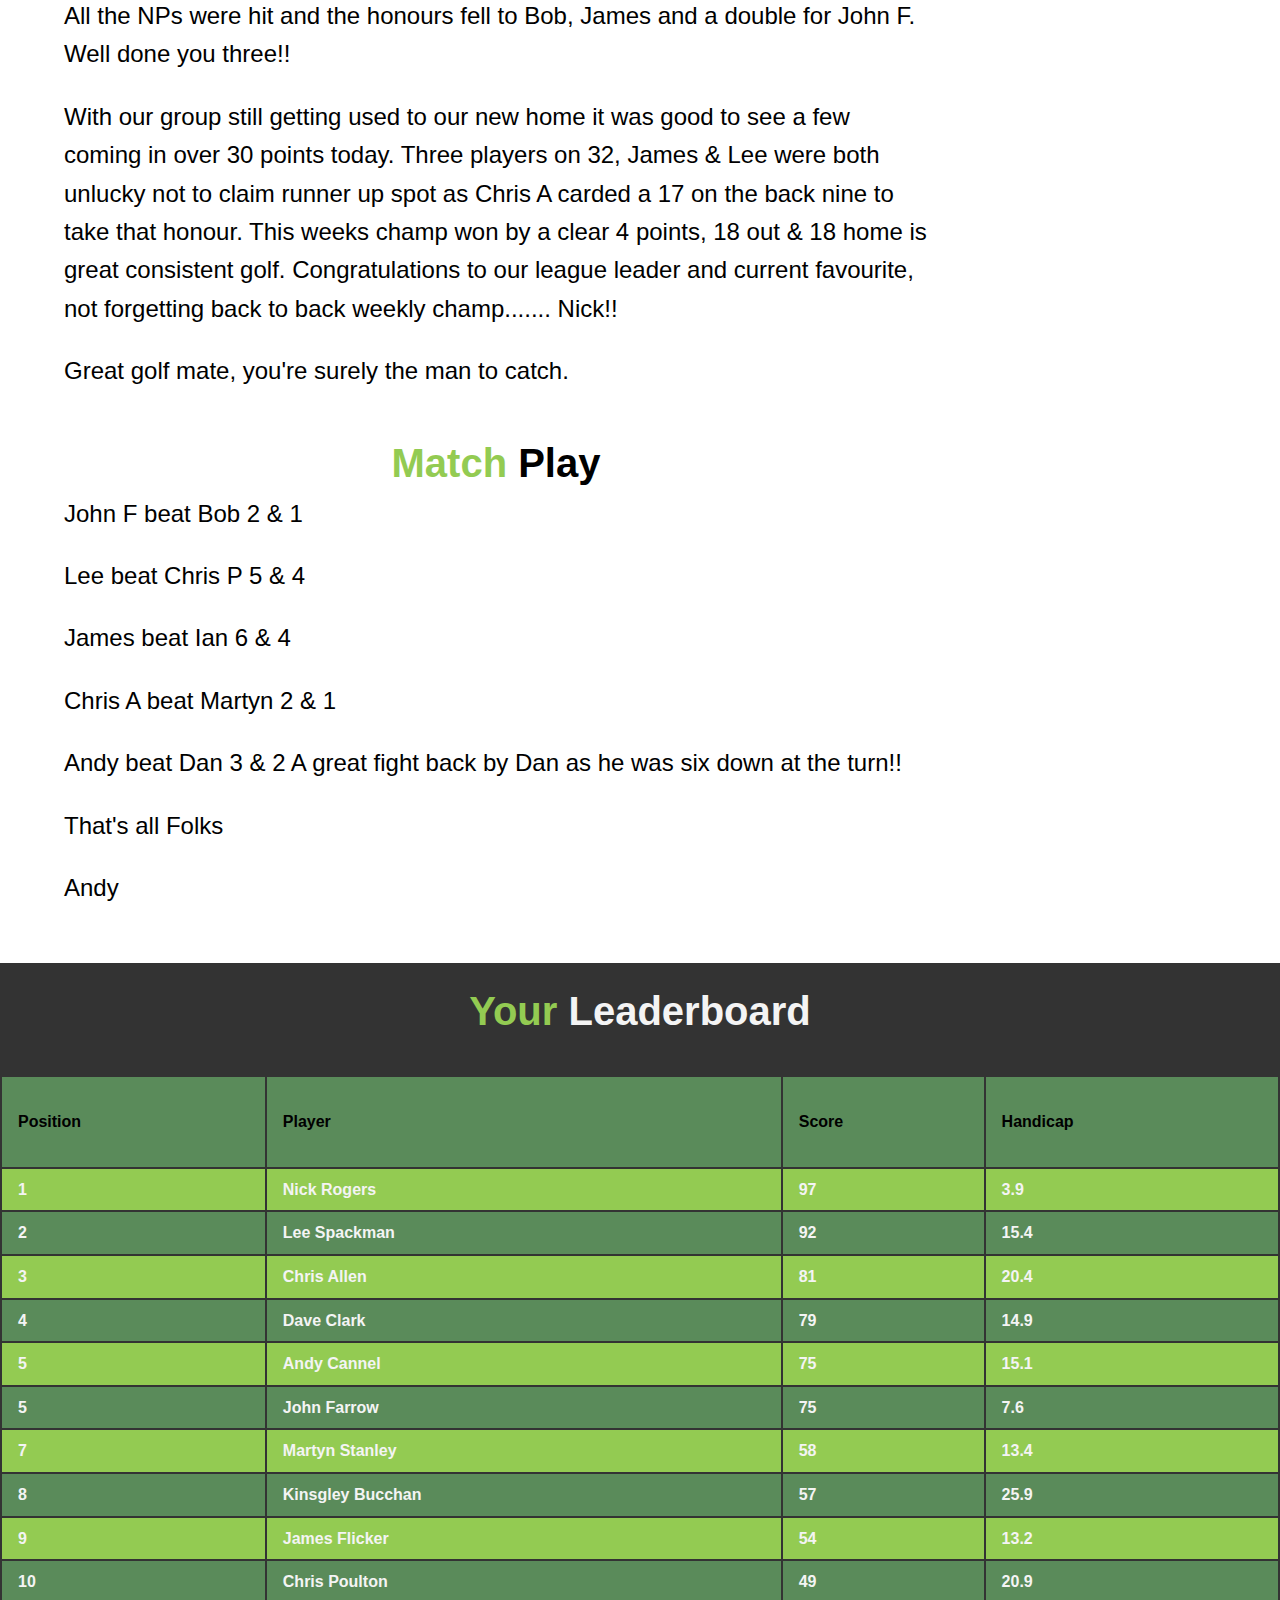
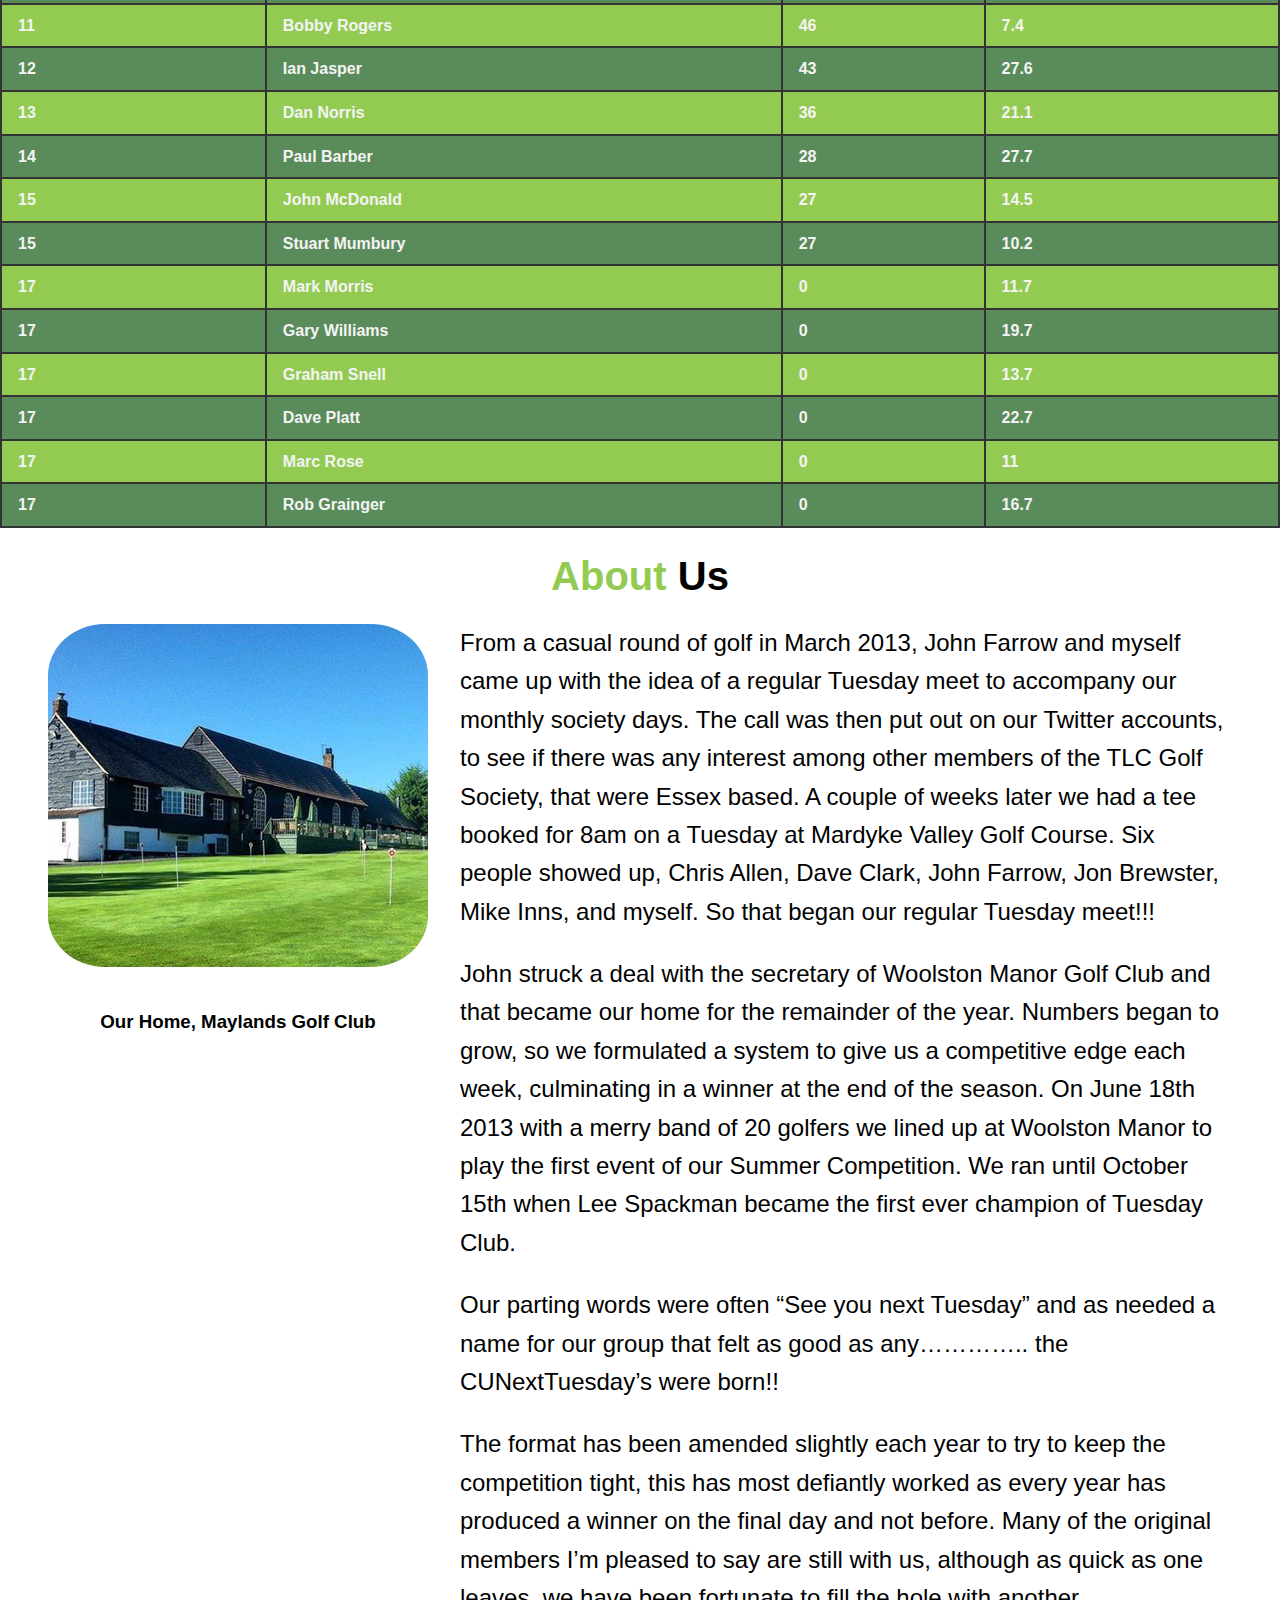
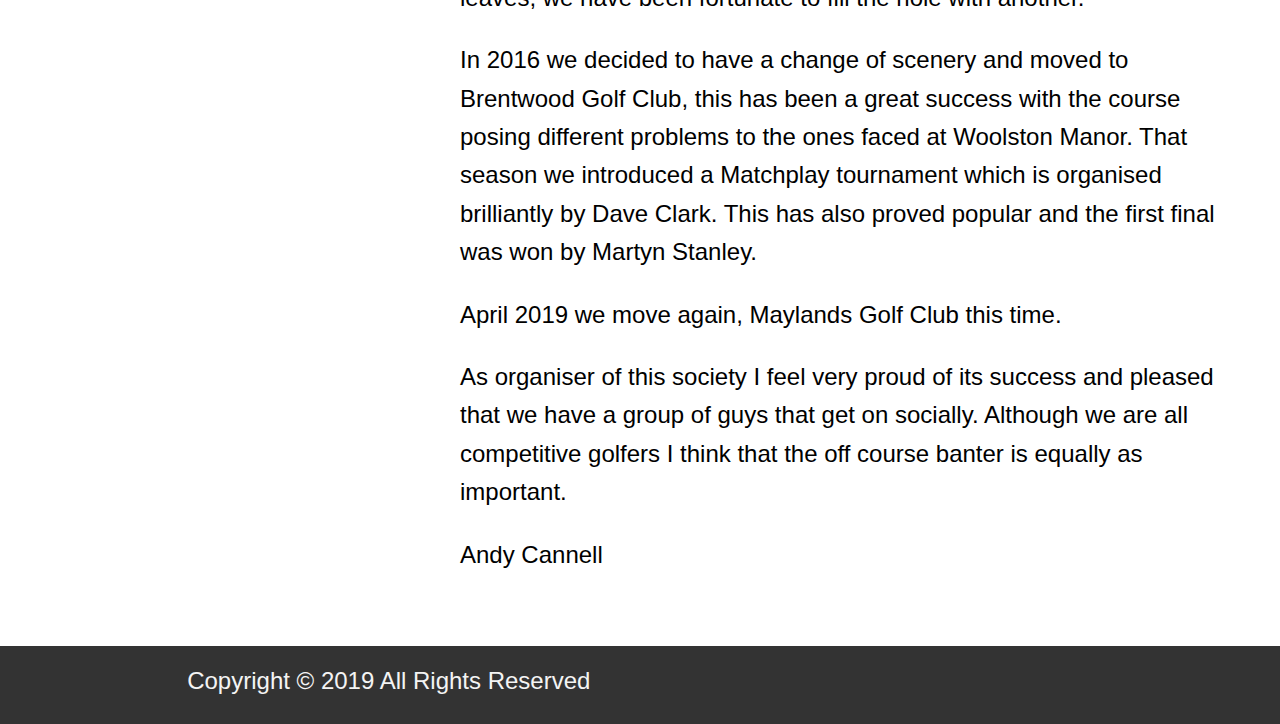
==== commit 784a12a8: "dan position" ====
--- a/index.html
+++ b/index.html
@@ -200,7 +200,7 @@
             <td>27.6</td>
           </tr>
           <tr>
-            <td>16</td>
+            <td>13</td>
             <td>Dan Norris</td>
             <td>36</td>
             <td>21.1</td>
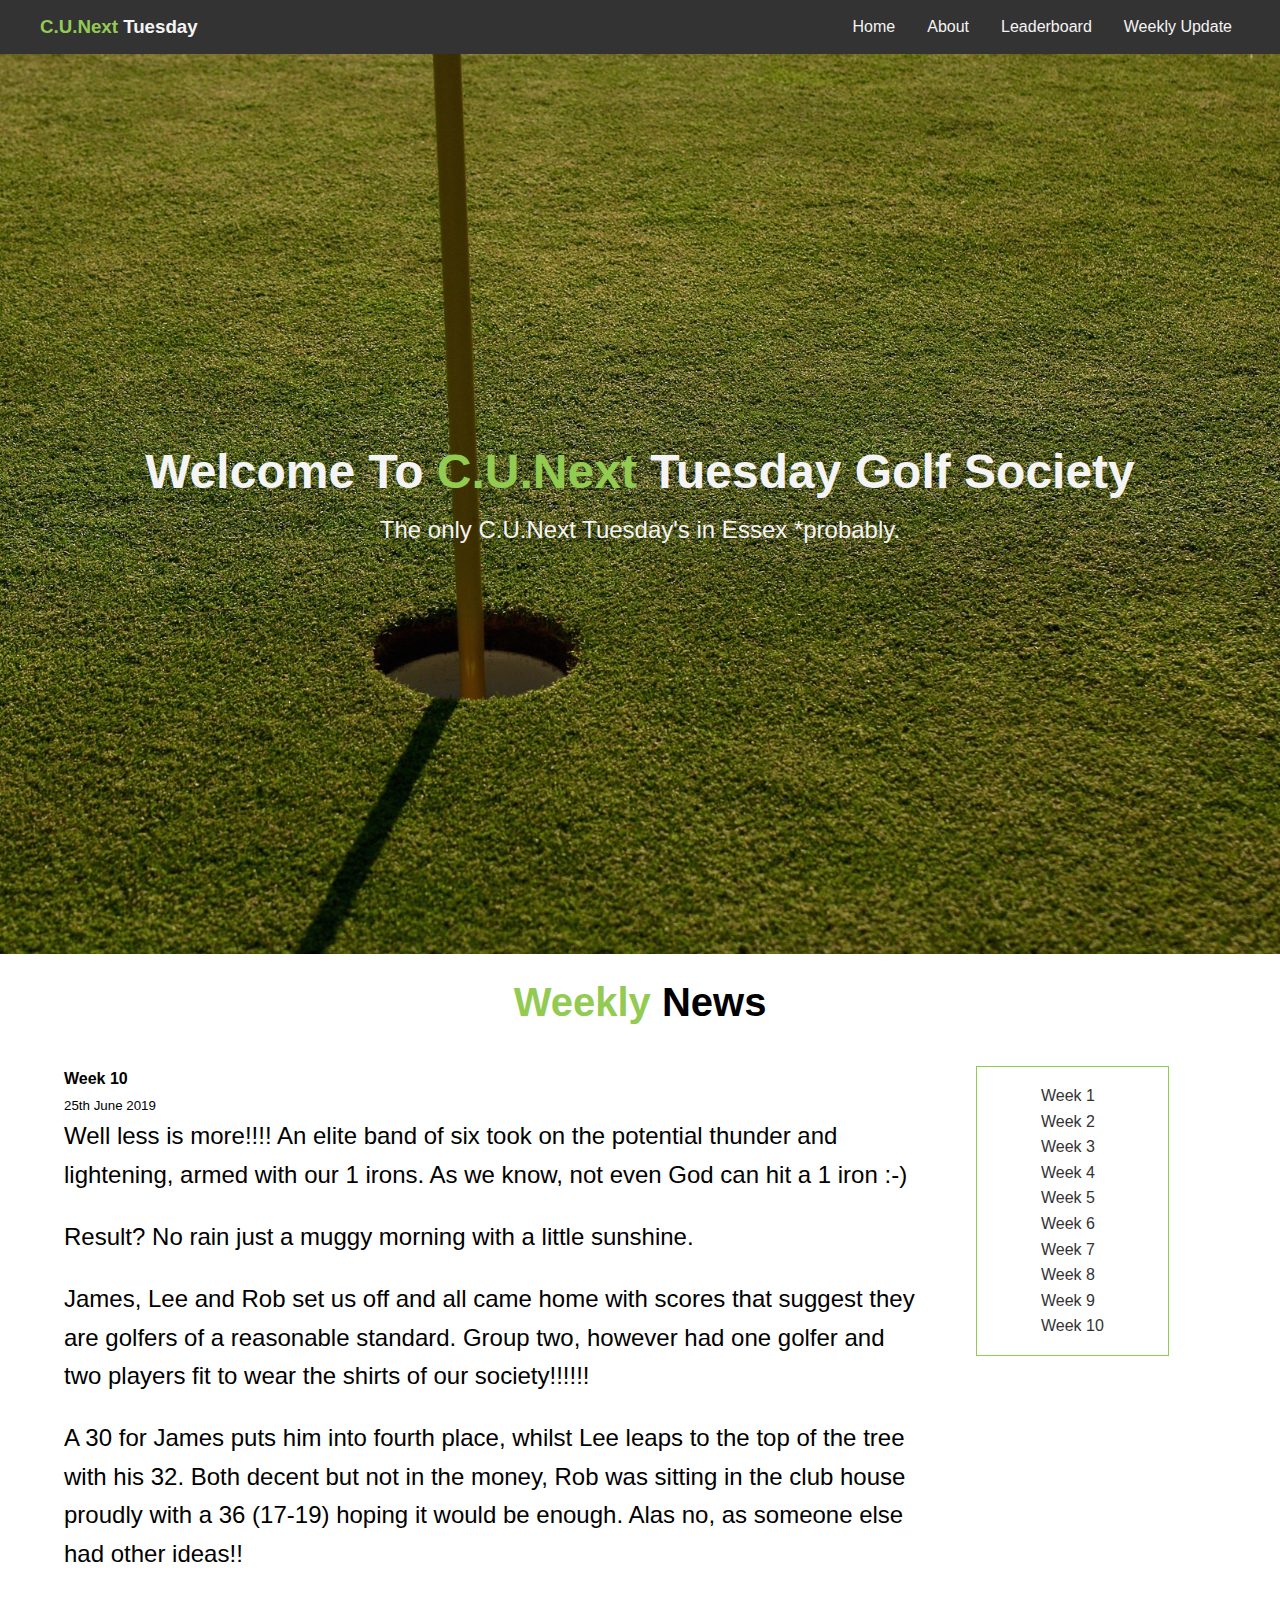
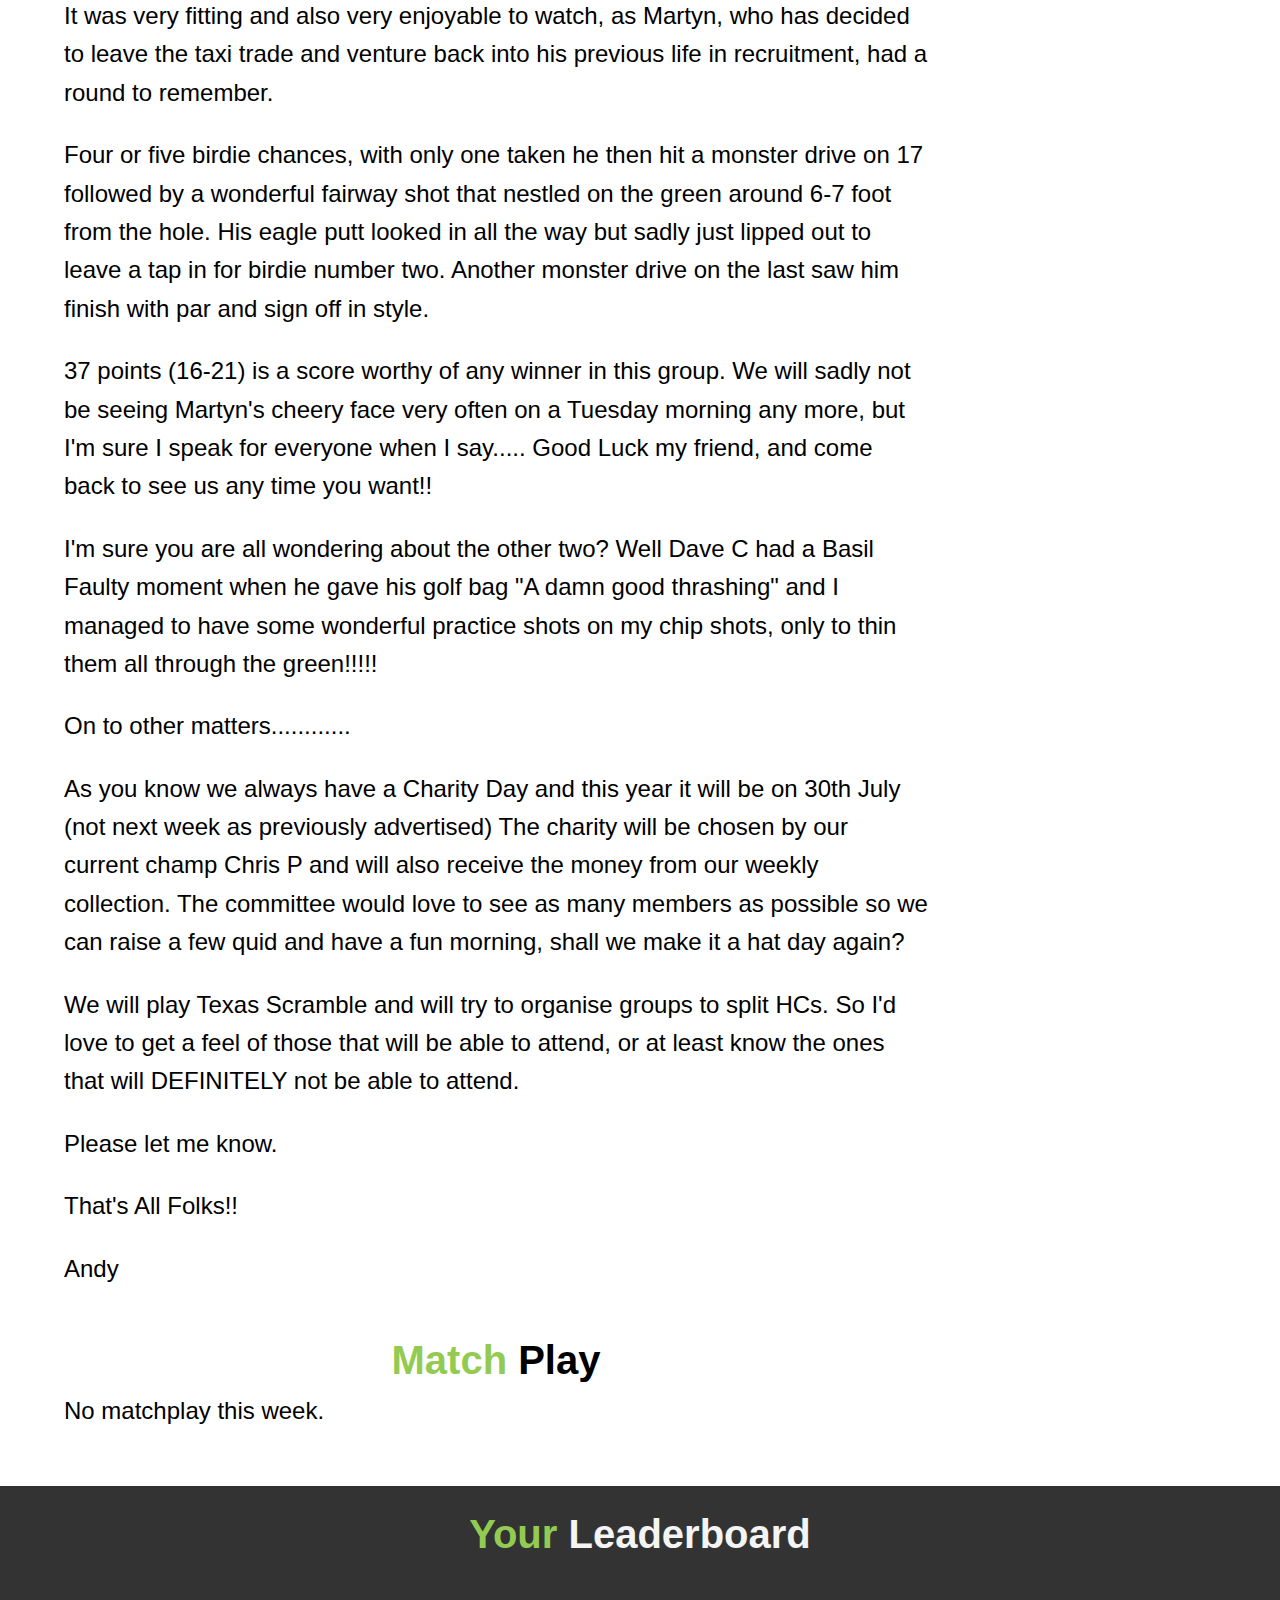
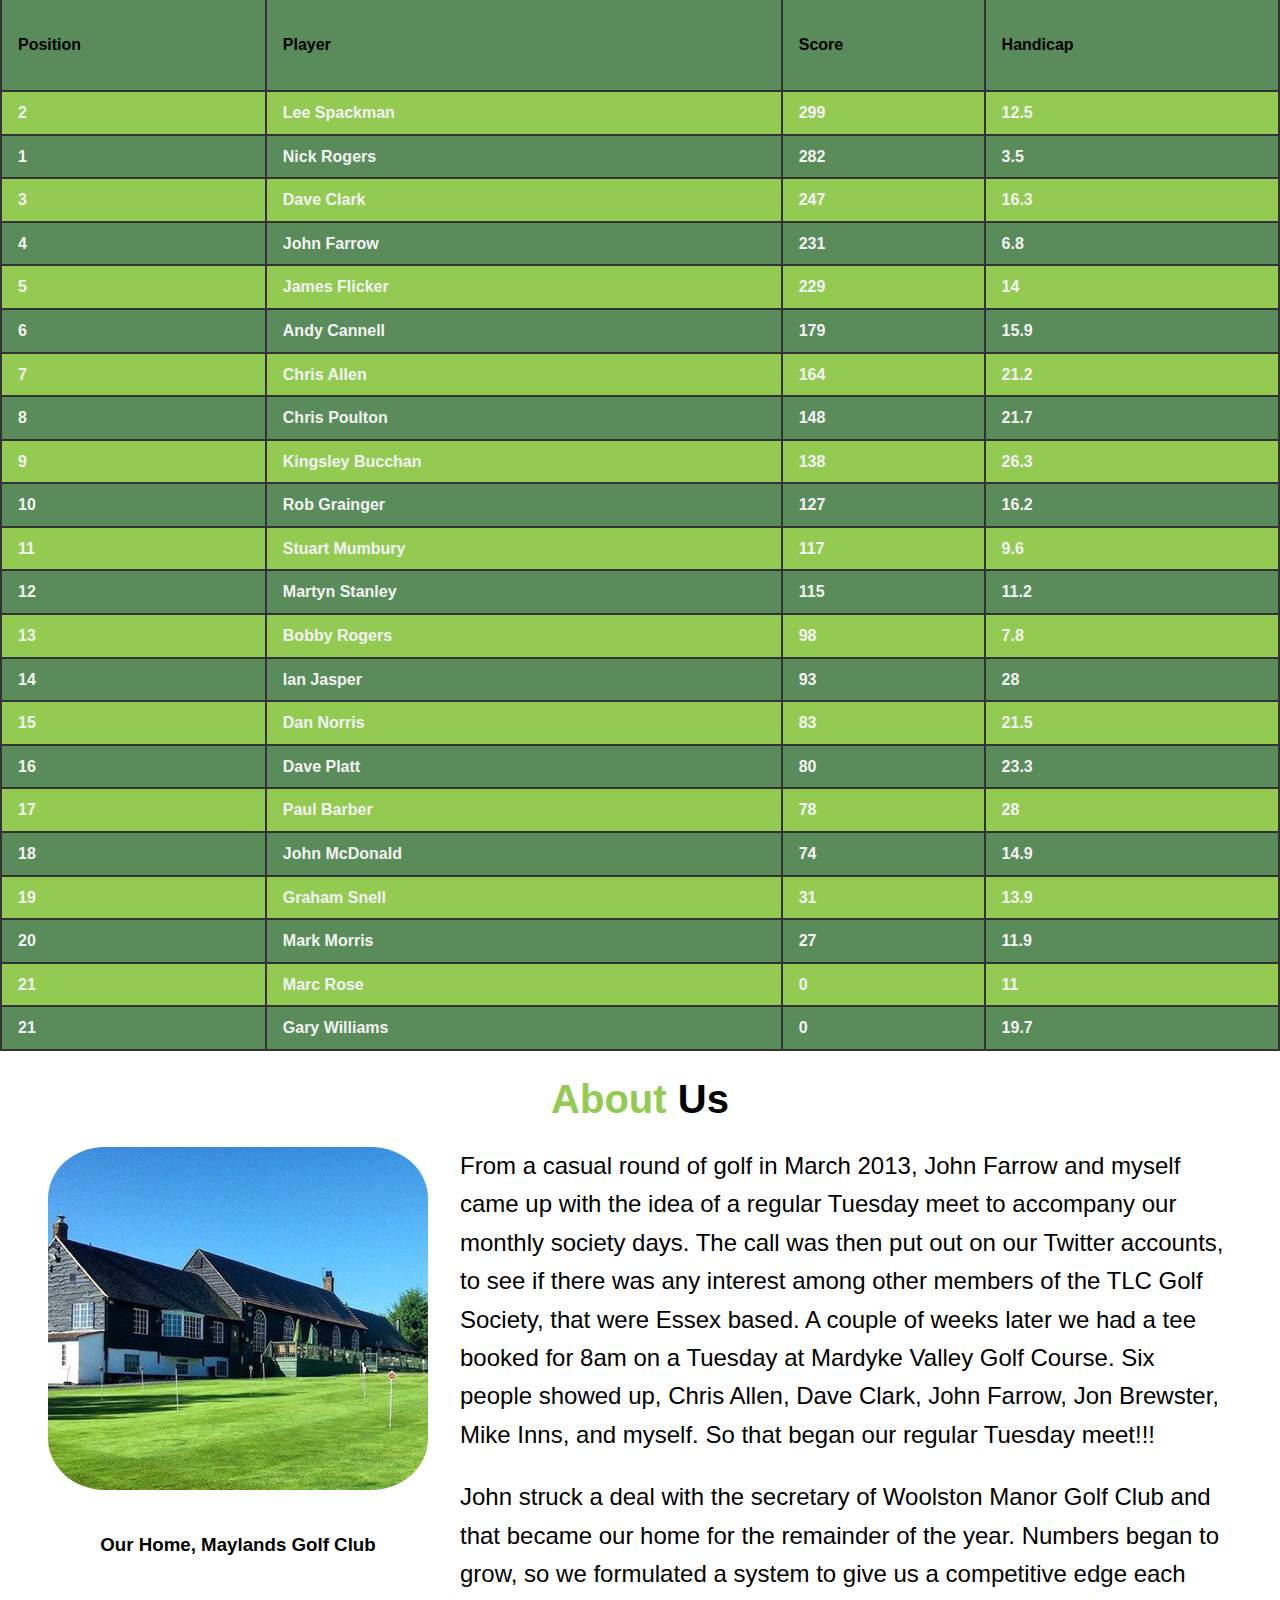
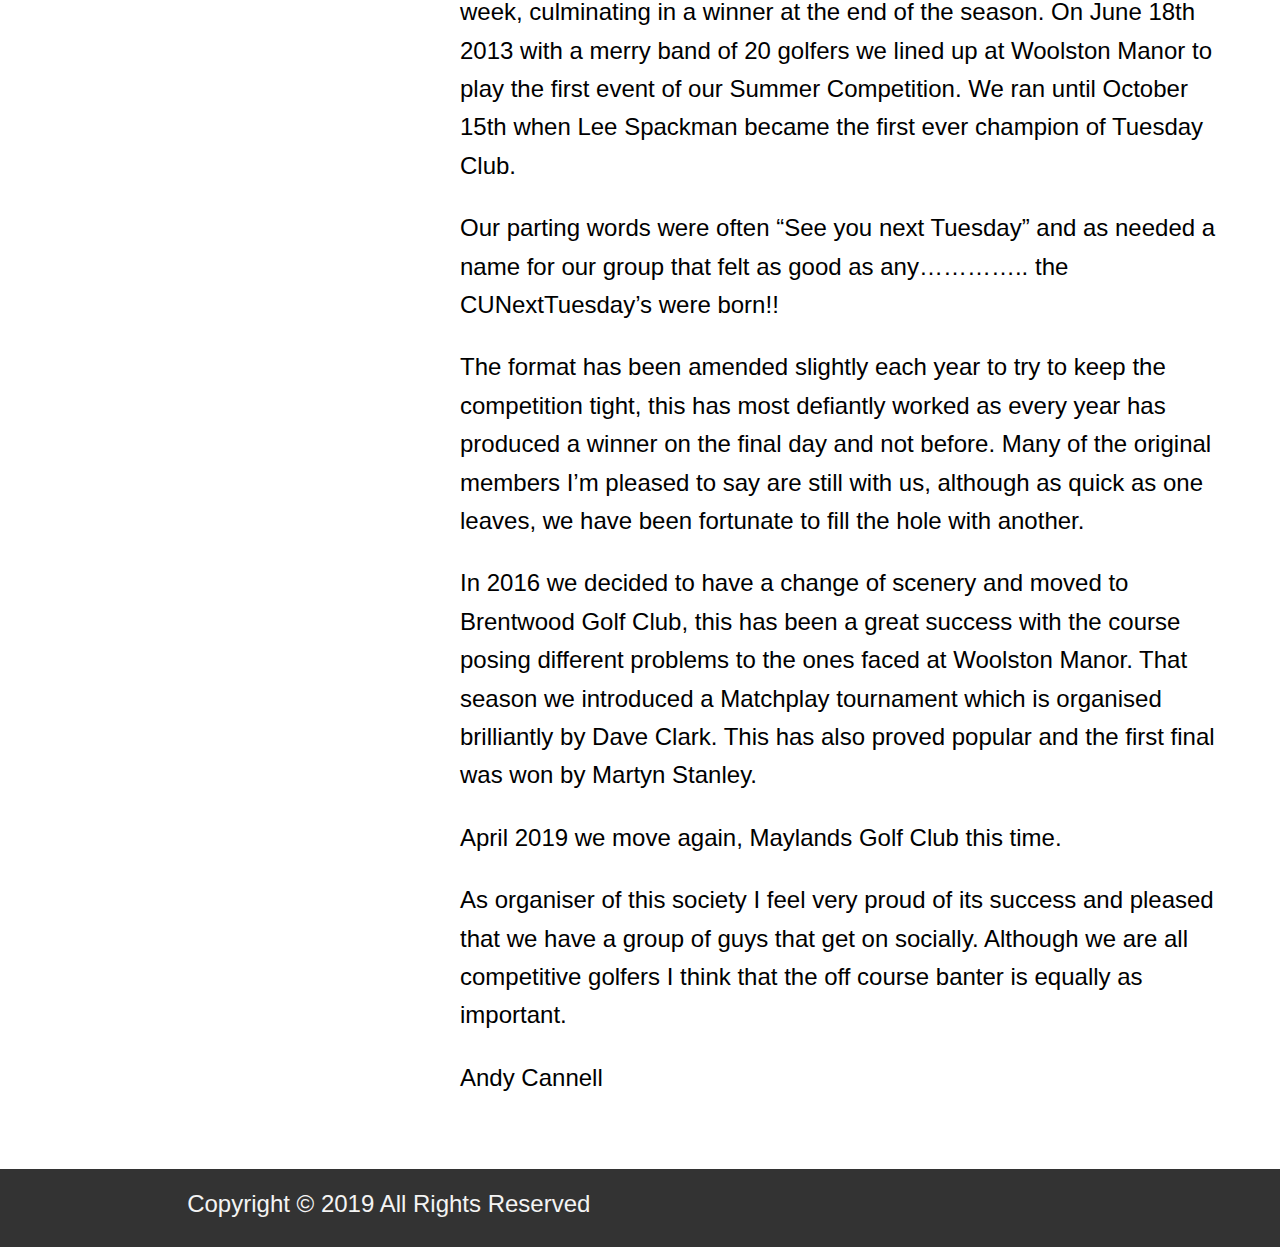
==== commit 0f190ee2: "amended leaderboard" ====
--- a/index.html
+++ b/index.html
@@ -23,7 +23,7 @@
         ><span class="text-primary">C.U.Next</span> Tuesday
       </h3>
       <ul>
-        <li><a href="#navbar">Home</a></li>
+        <li><a href="index.html">Home</a></li>
         <li><a href="#about">About</a></li>
         <li><a href="#leaderboard">Leaderboard</a></li>
         <li><a href="#weekly">Weekly Update</a></li>
@@ -46,72 +46,92 @@
       <h2><span class="text-primary">Weekly</span> News</h2>
       <div class="weekly-content">
         <div>
-          <h4>Week 3</h4>
-          <small>16th April 2019</small>
-          <p>
-            Spring has sprung for sure, we were in short sleeves by the 4th hole
-            today!!
-          </p>
-          <p>
-            Better numbers also as we were blessed with 13, a decent turn out
-            during the Easter break for those with young children.
-          </p>
-          <p>
-            Last weeks champ Nick set us off with his playing partners Chris A
-            and Martyn competing in a MP tie
-          </p>
-          <p>
-            I had a very enjoyable round with Dan and Dave C, both of whom
-            played some good stuff. At times we thought we had the course to
-            ourselves, as the slow three ball behind were no where to be seen.
-            Remember lads, keep up with the group in front. We don't want to
-            upset the members. It just needs one of you to remind the rest of
-            the group that you're falling behind.
-          </p>
-          <p>
-            All the NPs were hit and the honours fell to Bob, James and a double
-            for John F. Well done you three!!
-          </p>
-          <p>
-            With our group still getting used to our new home it was good to see
-            a few coming in over 30 points today. Three players on 32, James &
-            Lee were both unlucky not to claim runner up spot as Chris A carded
-            a 17 on the back nine to take that honour. This weeks champ won by a
-            clear 4 points, 18 out & 18 home is great consistent golf.
-            Congratulations to our league leader and current favourite, not
-            forgetting back to back weekly champ....... Nick!!
-          </p>
-          <p>
-            Great golf mate, you're surely the man to catch.
-          </p>
+          <h4>Week 10</h4>
+          <small>25th June 2019</small>
+          <p>
+            Well less is more!!!! An elite band of six took on the potential
+            thunder and lightening, armed with our 1 irons. As we know, not even
+            God can hit a 1 iron :-)
+          </p>
+          <p>
+            Result? No rain just a muggy morning with a little sunshine.
+          </p>
+          <p>
+            James, Lee and Rob set us off and all came home with scores that
+            suggest they are golfers of a reasonable standard. Group two,
+            however had one golfer and two players fit to wear the shirts of our
+            society!!!!!!
+          </p>
+          <p>
+            A 30 for James puts him into fourth place, whilst Lee leaps to the
+            top of the tree with his 32. Both decent but not in the money, Rob
+            was sitting in the club house proudly with a 36 (17-19) hoping it
+            would be enough. Alas no, as someone else had other ideas!!
+          </p>
+          <p>
+            It was very fitting and also very enjoyable to watch, as Martyn, who
+            has decided to leave the taxi trade and venture back into his
+            previous life in recruitment, had a round to remember.
+          </p>
+          <p>
+            Four or five birdie chances, with only one taken he then hit a
+            monster drive on 17 followed by a wonderful fairway shot that
+            nestled on the green around 6-7 foot from the hole. His eagle putt
+            looked in all the way but sadly just lipped out to leave a tap in
+            for birdie number two. Another monster drive on the last saw him
+            finish with par and sign off in style.
+          </p>
+          <p>
+            37 points (16-21) is a score worthy of any winner in this group. We
+            will sadly not be seeing Martyn's cheery face very often on a
+            Tuesday morning any more, but I'm sure I speak for everyone when I
+            say..... Good Luck my friend, and come back to see us any time you
+            want!!
+          </p>
+          <p>
+            I'm sure you are all wondering about the other two? Well Dave C had
+            a Basil Faulty moment when he gave his golf bag "A damn good
+            thrashing" and I managed to have some wonderful practice shots on my
+            chip shots, only to thin them all through the green!!!!!
+          </p>
+          <p>On to other matters............</p>
+          <p>
+            As you know we always have a Charity Day and this year it will be on
+            30th July (not next week as previously advertised) The charity will
+            be chosen by our current champ Chris P and will also receive the
+            money from our weekly collection. The committee would love to see as
+            many members as possible so we can raise a few quid and have a fun
+            morning, shall we make it a hat day again?
+          </p>
+          <p>
+            We will play Texas Scramble and will try to organise groups to split
+            HCs. So I'd love to get a feel of those that will be able to attend,
+            or at least know the ones that will DEFINITELY not be able to
+            attend.
+          </p>
+          <p>Please let me know.</p>
+          <p>That's All Folks!!</p>
+
+          <p>
+            Andy
+          </p>
+
           <h2><span class="text-primary">Match</span> Play</h2>
 
-          <p>John F beat Bob 2 & 1</p>
-          <p>Lee beat Chris P 5 & 4</p>
-          <p>James beat Ian 6 & 4</p>
-          <p>Chris A beat Martyn 2 & 1</p>
-          <p>
-            Andy beat Dan 3 & 2 A great fight back by Dan as he was six down at
-            the turn!!
-          </p>
-
-          <p>That's all Folks</p>
-          <p>
-            Andy
-          </p>
+          <p>No matchplay this week.</p>
         </div>
         <div>
           <ul>
             <a href=""><li>Week 1</li></a>
             <a href="week2.html"><li>Week 2</li></a>
-            <a href=""><li>Week 3</li></a>
-            <a href=""><li>Week 4</li></a>
-            <a href=""><li>Week 5</li></a>
-            <a href=""><li>Week 6</li></a>
-            <a href=""><li>Week 7</li></a>
-            <a href=""><li>Week 8</li></a>
-            <a href=""><li>Week 9</li></a>
-            <a href=""><li>Week 10</li></a>
+            <a href="week3.html"><li>Week 3</li></a>
+            <a href="week4.html"><li>Week 4</li></a>
+            <a href="week5.html"><li>Week 5</li></a>
+            <a href="week6.html"><li>Week 6</li></a>
+            <a href="week7.html"><li>Week 7</li></a>
+            <a href="week8.html"><li>Week 8</li></a>
+            <a href="week9.html"><li>Week 9</li></a>
+            <a href="index.html"><li>Week 10</li></a>
           </ul>
         </div>
       </div>
@@ -128,137 +148,144 @@
             <th>Handicap</th>
           </tr>
           <tr>
+            <td>2</td>
+            <td>Lee Spackman</td>
+            <td>299</td>
+            <td>12.5</td>
+          </tr>
+          <tr>
             <td>1</td>
             <td>Nick Rogers</td>
-            <td>97</td>
-            <td>3.9</td>
-          </tr>
-          <tr>
-            <td>2</td>
-            <td>Lee Spackman</td>
-            <td>92</td>
-            <td>15.4</td>
-          </tr>
+            <td>282</td>
+            <td>3.5</td>
+          </tr>
+
           <tr>
             <td>3</td>
+            <td>Dave Clark</td>
+            <td>247</td>
+            <td>16.3</td>
+          </tr>
+          <tr>
+            <td>4</td>
+            <td>John Farrow</td>
+            <td>231</td>
+            <td>6.8</td>
+          </tr>
+
+          <tr>
+            <td>5</td>
+            <td>James Flicker</td>
+            <td>229</td>
+            <td>14</td>
+          </tr>
+          <tr>
+            <td>6</td>
+            <td>Andy Cannell</td>
+            <td>179</td>
+            <td>15.9</td>
+          </tr>
+          <tr>
+            <td>7</td>
             <td>Chris Allen</td>
-            <td>81</td>
-            <td>20.4</td>
-          </tr>
-          <tr>
-            <td>4</td>
-            <td>Dave Clark</td>
-            <td>79</td>
+            <td>164</td>
+            <td>21.2</td>
+          </tr>
+          <tr>
+            <td>8</td>
+            <td>Chris Poulton</td>
+            <td>148</td>
+            <td>21.7</td>
+          </tr>
+          <tr>
+            <td>9</td>
+            <td>Kingsley Bucchan</td>
+            <td>138</td>
+            <td>26.3</td>
+          </tr>
+
+          <tr>
+            <td>10</td>
+            <td>Rob Grainger</td>
+            <td>127</td>
+            <td>16.2</td>
+          </tr>
+          <tr>
+            <td>11</td>
+            <td>Stuart Mumbury</td>
+            <td>117</td>
+            <td>9.6</td>
+          </tr>
+          <tr>
+            <td>12</td>
+            <td>Martyn Stanley</td>
+            <td>115</td>
+            <td>11.2</td>
+          </tr>
+          <tr>
+            <td>13</td>
+            <td>Bobby Rogers</td>
+            <td>98</td>
+            <td>7.8</td>
+          </tr>
+          <tr>
+            <td>14</td>
+            <td>Ian Jasper</td>
+            <td>93</td>
+            <td>28</td>
+          </tr>
+
+          <tr>
+            <td>15</td>
+            <td>Dan Norris</td>
+            <td>83</td>
+            <td>21.5</td>
+          </tr>
+          <tr>
+            <td>16</td>
+            <td>Dave Platt</td>
+            <td>80</td>
+            <td>23.3</td>
+          </tr>
+
+          <tr>
+            <td>17</td>
+            <td>Paul Barber</td>
+            <td>78</td>
+            <td>28</td>
+          </tr>
+          <tr>
+            <td>18</td>
+            <td>John McDonald</td>
+            <td>74</td>
             <td>14.9</td>
           </tr>
-          <tr>
-            <td>5</td>
-            <td>Andy Cannel</td>
-            <td>75</td>
-            <td>15.1</td>
-          </tr>
-          <tr>
-            <td>5</td>
-            <td>John Farrow</td>
-            <td>75</td>
-            <td>7.6</td>
-          </tr>
-          <tr>
-            <td>7</td>
-            <td>Martyn Stanley</td>
-            <td>58</td>
-            <td>13.4</td>
-          </tr>
-          <tr>
-            <td>8</td>
-            <td>Kinsgley Bucchan</td>
-            <td>57</td>
-            <td>25.9</td>
-          </tr>
-          <tr>
-            <td>9</td>
-            <td>James Flicker</td>
-            <td>54</td>
-            <td>13.2</td>
-          </tr>
-          <tr>
-            <td>10</td>
-            <td>Chris Poulton</td>
-            <td>49</td>
-            <td>20.9</td>
-          </tr>
-          <tr>
+
+          <tr>
+            <td>19</td>
+            <td>Graham Snell</td>
+            <td>31</td>
+            <td>13.9</td>
+          </tr>
+
+          <tr>
+            <td>20</td>
+            <td>Mark Morris</td>
+            <td>27</td>
+            <td>11.9</td>
+          </tr>
+
+          <tr>
+            <td>21</td>
+            <td>Marc Rose</td>
+            <td>0</td>
             <td>11</td>
-            <td>Bobby Rogers</td>
-            <td>46</td>
-            <td>7.4</td>
-          </tr>
-          <tr>
-            <td>12</td>
-            <td>Ian Jasper</td>
-            <td>43</td>
-            <td>27.6</td>
-          </tr>
-          <tr>
-            <td>13</td>
-            <td>Dan Norris</td>
-            <td>36</td>
-            <td>21.1</td>
-          </tr>
-          <tr>
-            <td>14</td>
-            <td>Paul Barber</td>
-            <td>28</td>
-            <td>27.7</td>
-          </tr>
-          <tr>
-            <td>15</td>
-            <td>John McDonald</td>
-            <td>27</td>
-            <td>14.5</td>
-          </tr>
-          <tr>
-            <td>15</td>
-            <td>Stuart Mumbury</td>
-            <td>27</td>
-            <td>10.2</td>
-          </tr>
-
-          <tr>
-            <td>17</td>
-            <td>Mark Morris</td>
-            <td>0</td>
-            <td>11.7</td>
-          </tr>
-          <tr>
-            <td>17</td>
+          </tr>
+          <tr>
+            <td>21</td>
             <td>Gary Williams</td>
             <td>0</td>
             <td>19.7</td>
-          </tr>
-          <tr>
-            <td>17</td>
-            <td>Graham Snell</td>
-            <td>0</td>
-            <td>13.7</td>
-          </tr>
-          <tr>
-            <td>17</td>
-            <td>Dave Platt</td>
-            <td>0</td>
-            <td>22.7</td>
-          </tr>
-          <tr>
-            <td>17</td>
-            <td>Marc Rose</td>
-            <td>0</td>
-            <td>11</td>
-          </tr>
-          <tr>
-            <td>17</td>
-            <td>Rob Grainger</td>
-            <td>0</td>
-            <td>16.7</td>
           </tr>
         </table>
       </div>
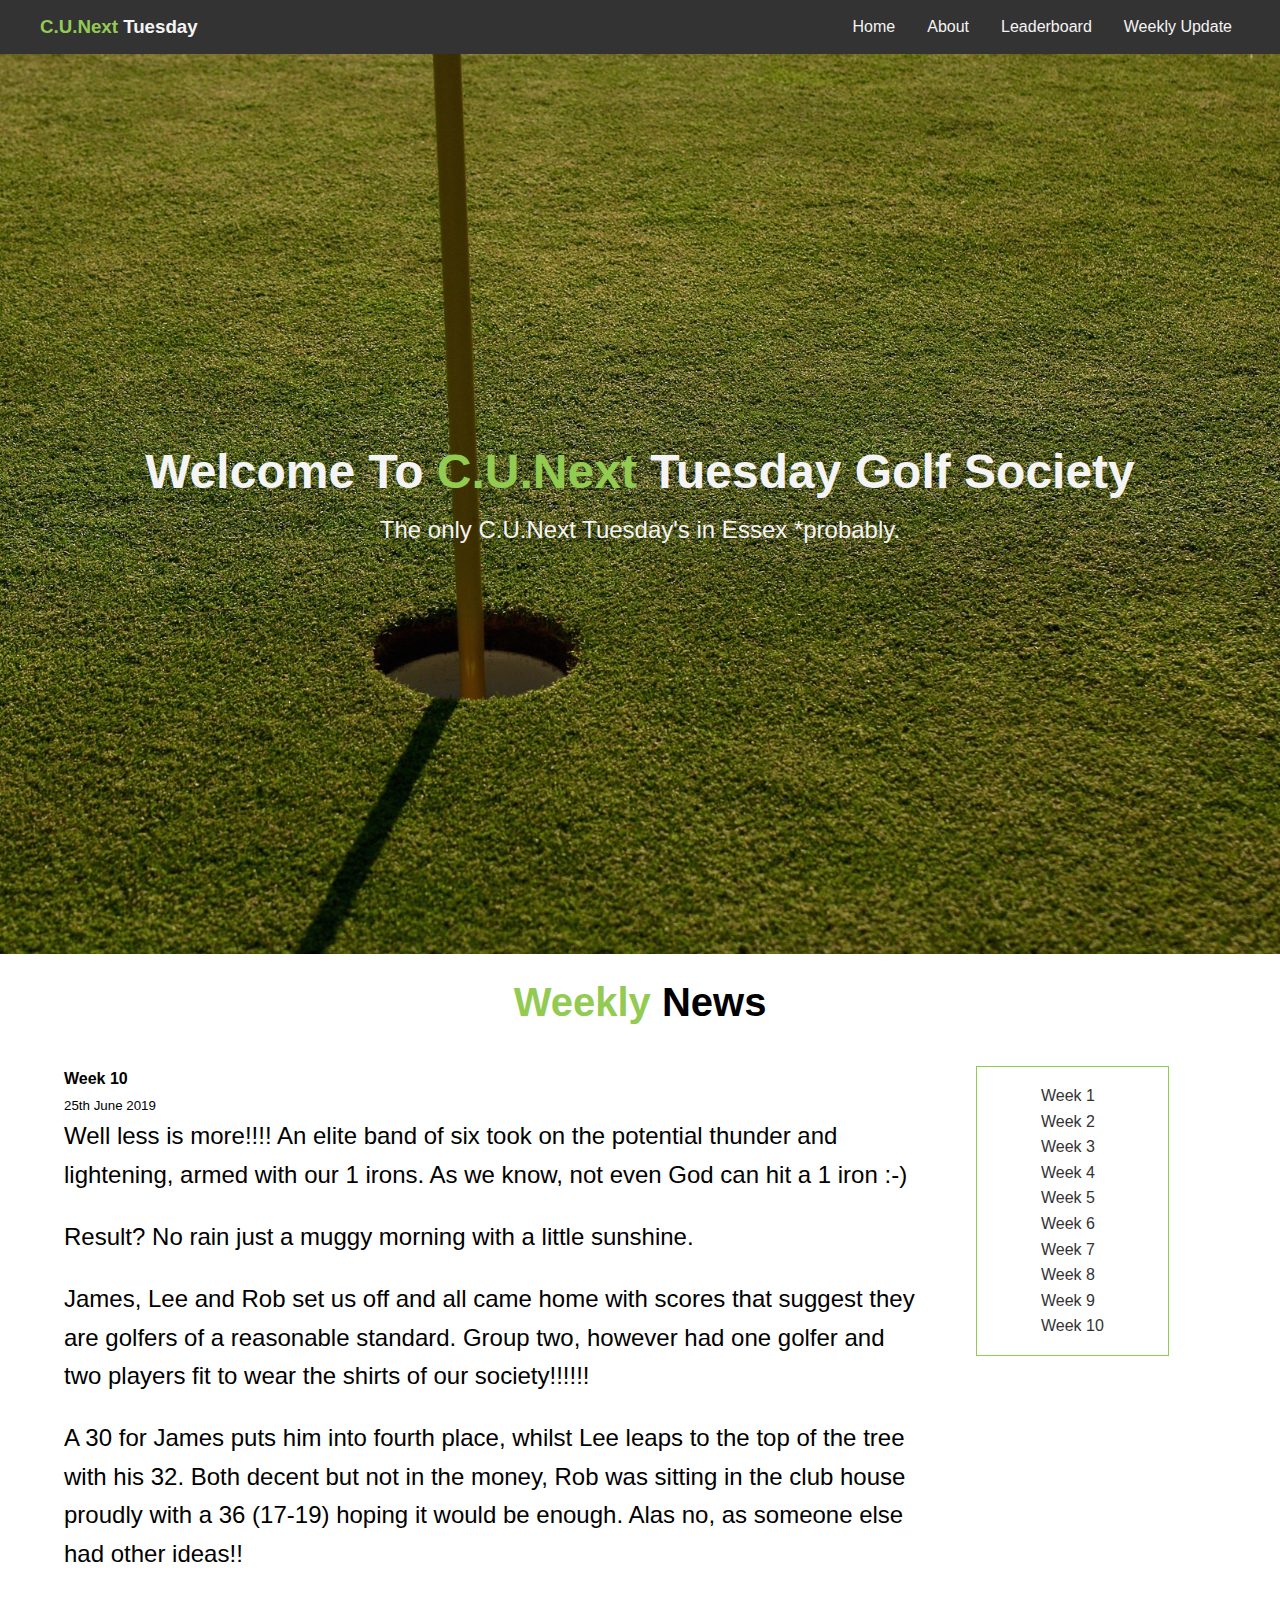
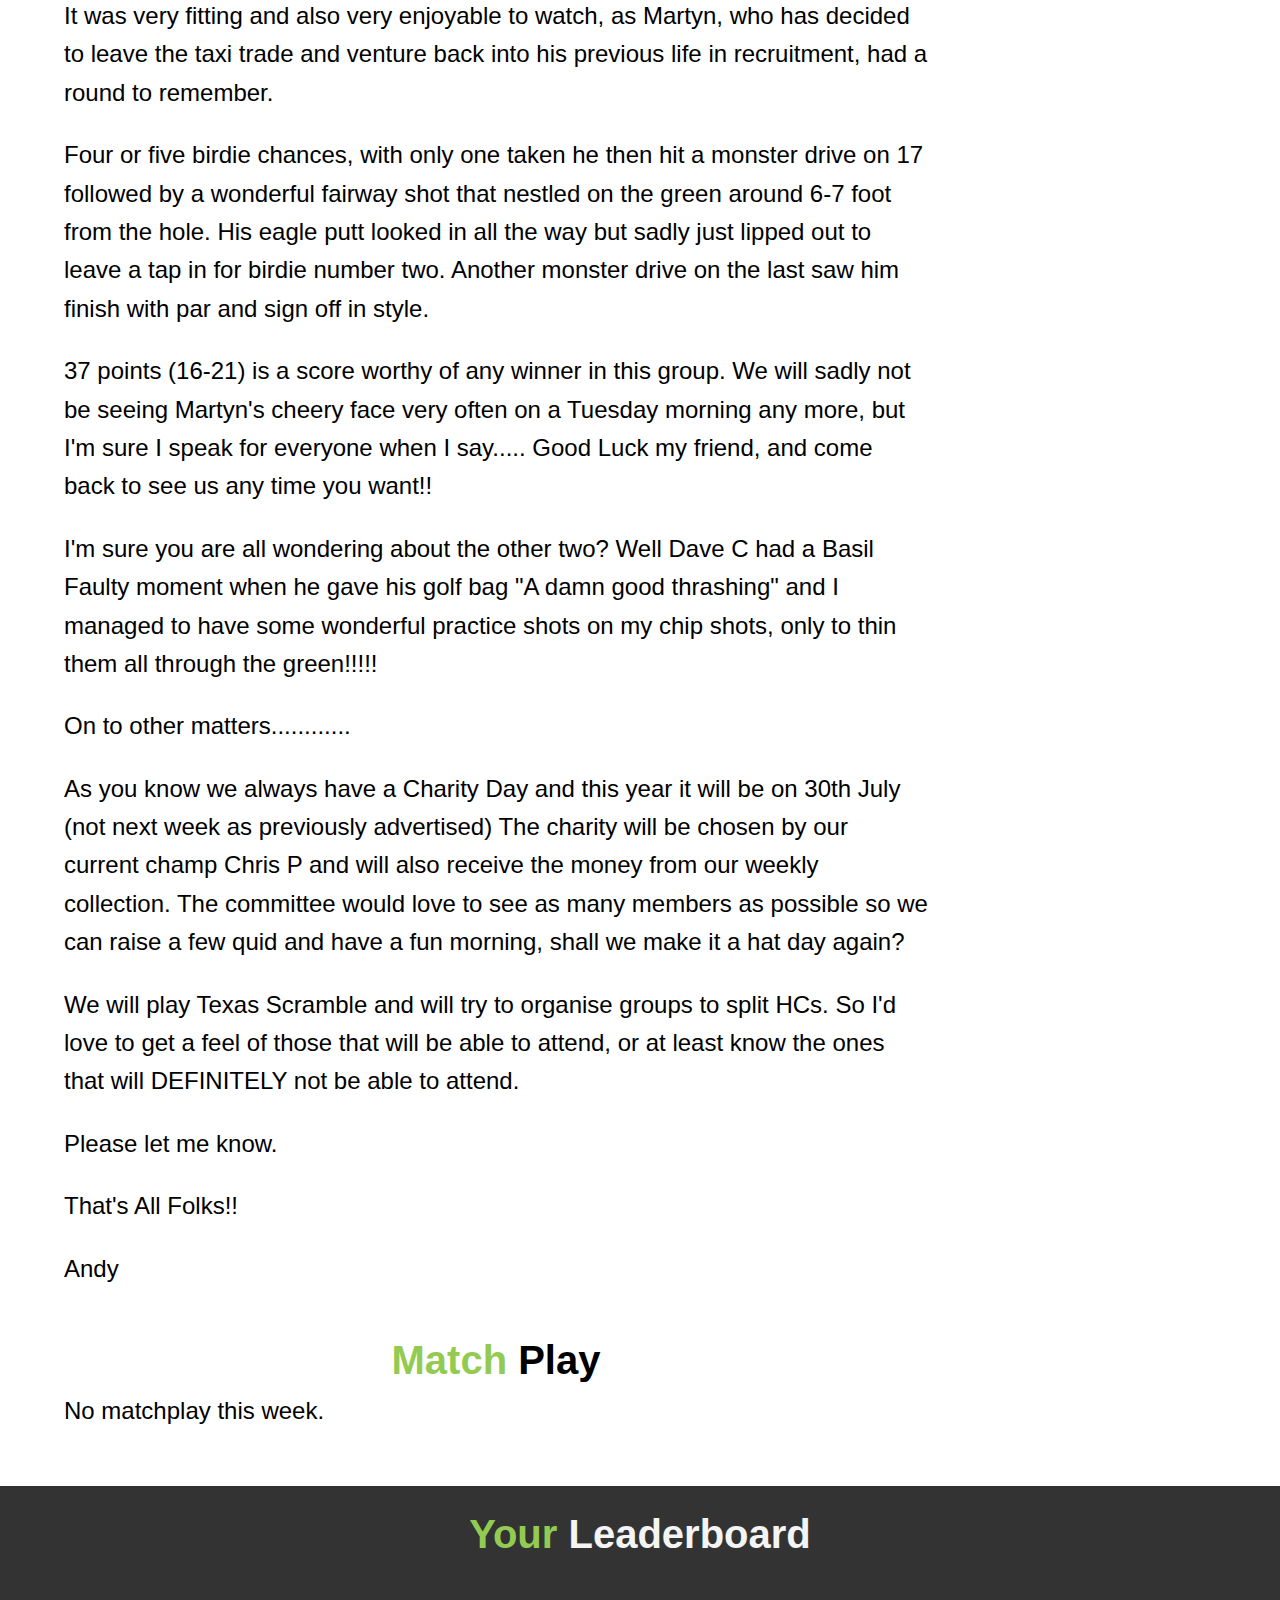
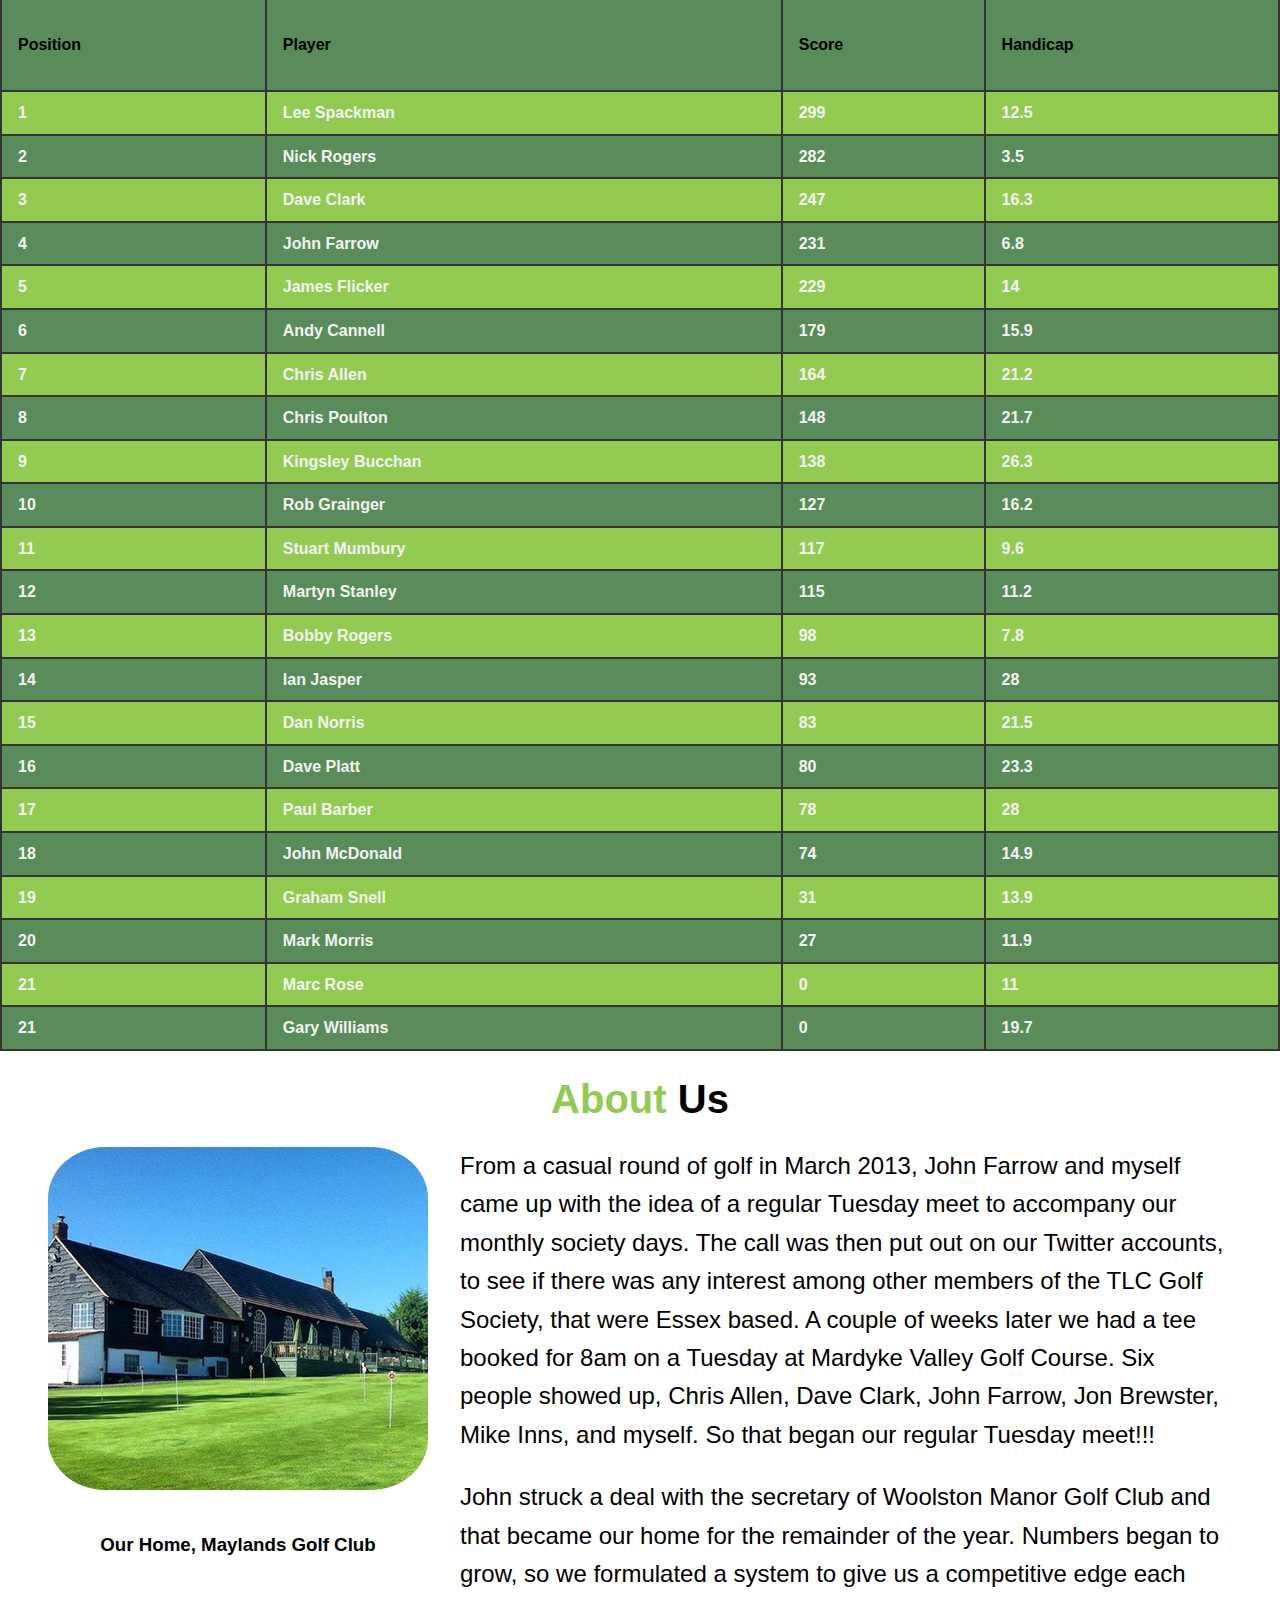
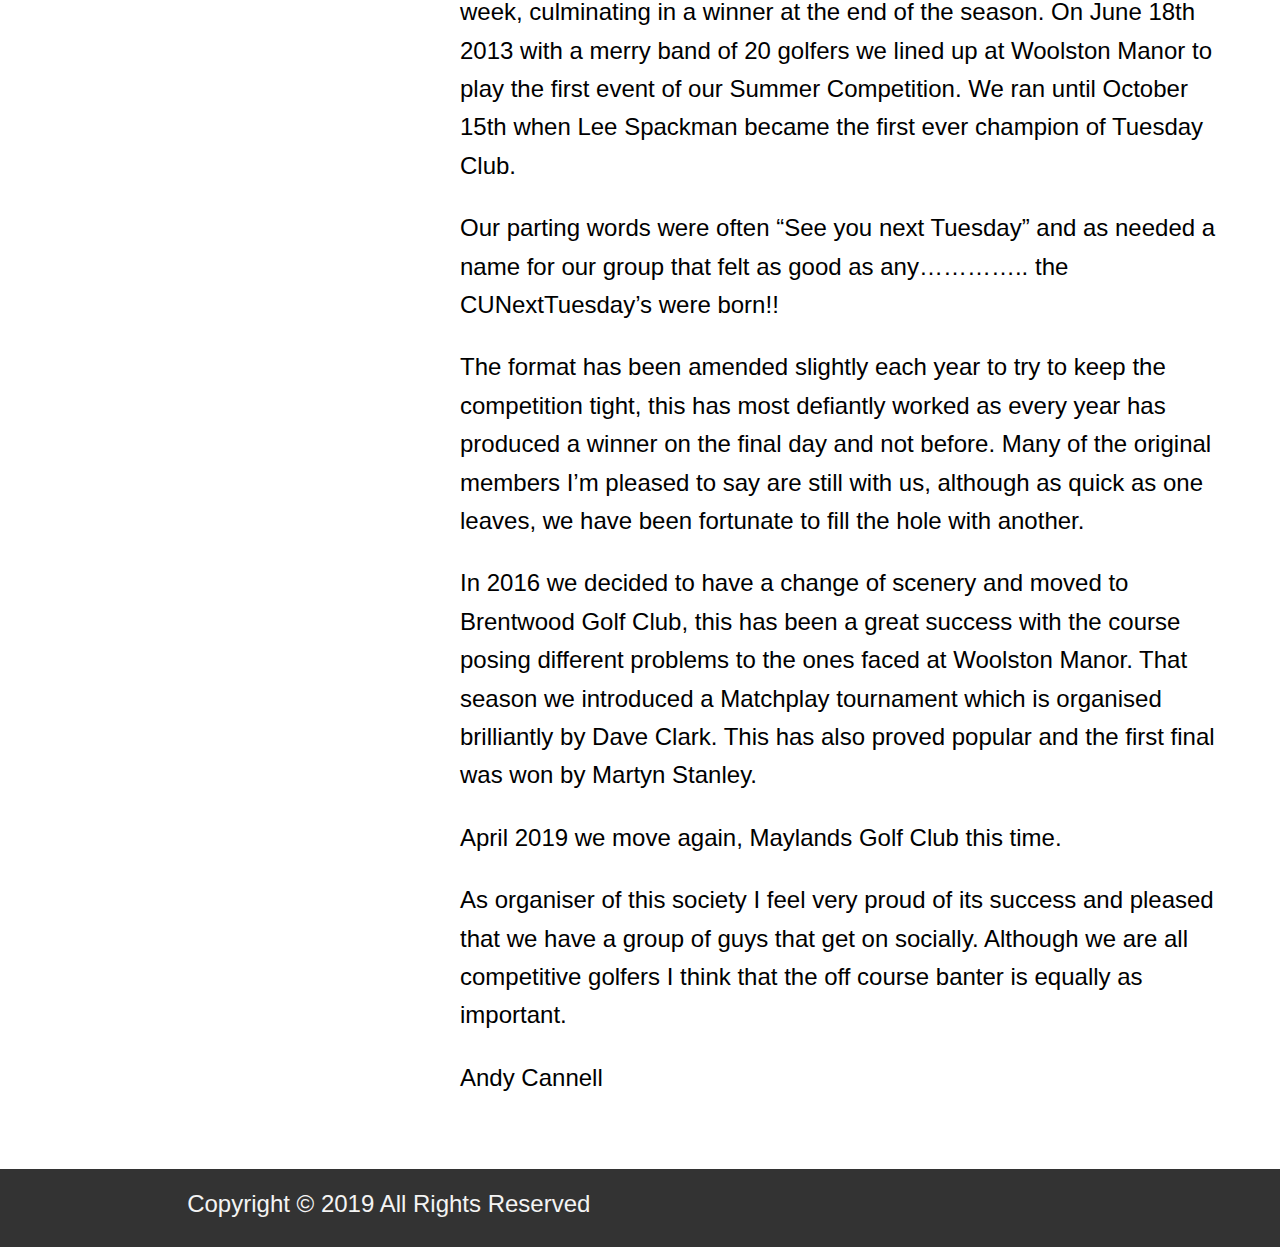
==== commit d54f1c9b: "sorted positions out" ====
--- a/index.html
+++ b/index.html
@@ -148,13 +148,13 @@
             <th>Handicap</th>
           </tr>
           <tr>
-            <td>2</td>
+            <td>1</td>
             <td>Lee Spackman</td>
             <td>299</td>
             <td>12.5</td>
           </tr>
           <tr>
-            <td>1</td>
+            <td>2</td>
             <td>Nick Rogers</td>
             <td>282</td>
             <td>3.5</td>
